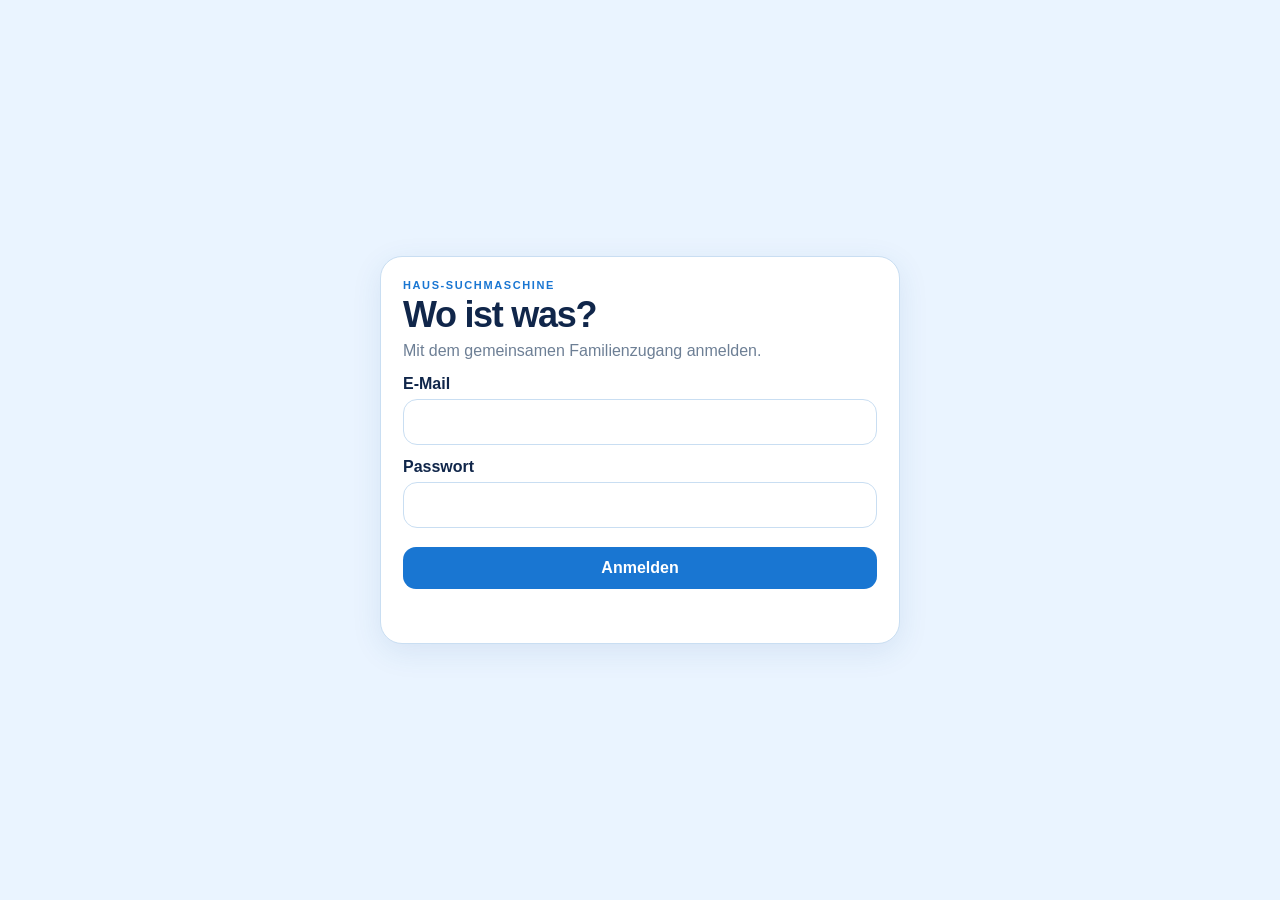
==== index.html @ d67c8b9b "Add files via upload" ====
<!doctype html>
<html lang="de">
<head>
  <meta charset="utf-8">
  <meta name="viewport" content="width=device-width, initial-scale=1, viewport-fit=cover">
  <meta name="theme-color" content="#eaf4ff">
  <meta name="apple-mobile-web-app-capable" content="yes">
  <meta name="apple-mobile-web-app-status-bar-style" content="default">
  <meta name="apple-mobile-web-app-title" content="Wo ist was?">
  <link rel="manifest" href="manifest.webmanifest?v=5">
  <link rel="apple-touch-icon" href="icon-192.png">
  <link rel="stylesheet" href="styles.css?v=11">
<title>Wo ist was?</title>
</head>
<body>
  <section id="loginScreen" class="login-screen hidden">
    <div class="login-card">
      <p class="eyebrow">HAUS-SUCHMASCHINE</p>
      <h1>Wo ist was?</h1>
      <p class="subtitle">Mit dem gemeinsamen Familienzugang anmelden.</p>
      <form id="loginForm">
        <label>E-Mail
          <input id="loginEmail" type="email" autocomplete="username" required>
        </label>
        <label>Passwort
          <input id="loginPassword" type="password" autocomplete="current-password" required>
        </label>
        <button class="primary-btn full-btn" type="submit">Anmelden</button>
        <p id="loginStatus" class="status-text"></p>
      </form>
    </div>
  </section>

  <div id="appShell" class="hidden">
    <header class="topbar">
      <div>
        <p class="eyebrow">HAUS-SUCHMASCHINE</p>
        <h1>Wo ist was?</h1>
        <p class="subtitle">Finde Dinge, bevor du sie noch einmal kaufst. 😄</p>
      </div>
      <button id="settingsBtn" class="icon-btn" aria-label="Einstellungen">⚙️</button>
    </header>
<nav class="main-nav">
  <button class="nav-btn active" data-view="items">🔎 Wo ist was?</button>
  <button class="nav-btn" data-view="wanted">❓ Ich suche …</button>
  <button class="nav-btn" data-view="supplies">📦 Vorräte</button>
  <button class="nav-btn" data-view="shopping">🛒 Einkauf</button>
</nav>   
    <main>
      <section id="itemsView" class="app-view">
      <section class="search-card">
        <label for="searchInput">Was suchst du?</label>
        <div class="search-row">
          <input id="searchInput" type="search" placeholder="z. B. Blumendraht, G9, Batterien …" autocomplete="off">
          <button id="clearSearch" class="small-btn" aria-label="Suche löschen">✕</button>
        </div>
        <div id="quickFilters" class="chips"></div>
      </section>

      <section class="section-head">
        <div>
          <h2 id="listTitle">Alle Dinge</h2>
          <p id="countText"></p>
        </div>
        <button id="addBtn" class="primary-btn">＋ Eintragen</button>
      </section>

      <p id="syncStatus" class="status-text"></p>

      <section id="emptyState" class="empty hidden">
        <div class="empty-icon">🔎</div>
        <h3>Nichts gefunden</h3>
        <p>Versuche einen anderen Suchbegriff oder trage den Gegenstand neu ein.</p>
      </section>
        
<section id="itemsList" class="items"></section>
</section>

<section id="wantedView" class="app-view hidden">
  <section class="section-head">
    <div>
      <h2>Ich suche …</h2>
      <p id="wantedCountText">Keine vermissten Dinge.</p>
    </div>
    <button id="addWantedBtn" class="primary-btn" type="button">
      ＋ Gesucht
    </button>
  </section>

  <p id="wantedStatus" class="status-text"></p>

  <section id="wantedEmpty" class="empty hidden">
    <div class="empty-icon">✨</div>
    <h3>Gerade wird nichts gesucht</h3>
    <p>Wenn etwas verschwunden ist, kann es hier für alle eingetragen werden.</p>
  </section>

  <section id="wantedList" class="wanted-list"></section>
</section>

     <section id="suppliesView" class="app-view hidden">

  <section id="suppliesHome">

    <section class="search-card supply-search-card">
      <label for="supplySearchInput">Was suchst du?</label>

      <div class="search-row">
        <input
          id="supplySearchInput"
          type="search"
          placeholder="z. B. Milch, Mehl, Kokosmilch …"
          autocomplete="off"
        >

        <button
          id="clearSupplySearch"
          class="small-btn"
          aria-label="Suche löschen"
        >
          ✕
        </button>
      </div>
      
      <div id="supplySuggestions" class="supply-suggestions hidden"></div>
    </section>

    <section class="section-head">
      <div>
        <h2>Vorräte</h2>
        <p>Wähle eine Kategorie.</p>
      </div>

      <button id="addSupplyBtn" class="primary-btn">
        ＋ Vorrat
      </button>
    </section>

    <section
      id="supplyCategories"
      class="supply-categories"
    ></section>

  </section>


  <section
    id="suppliesCategoryView"
    class="hidden"
  >

    <section class="section-head supply-category-head">
      <div>
        <button
          id="backToSupplyCategories"
          class="secondary-btn"
          type="button"
        >
          ← Kategorien
        </button>

        <h2 id="supplyCategoryTitle">
          Vorräte
        </h2>

        <p id="supplyCategoryCount"></p>
      </div>

      <button
        id="addSupplyInCategoryBtn"
        class="primary-btn"
        type="button"
      >
        ＋ Vorrat
      </button>
    </section>

    <section
      id="suppliesList"
      class="items"
    ></section>

  </section>

</section>
<section id="shoppingView" class="app-view hidden">
  <section class="section-head">
    <div>
      <h2>Einkaufsliste</h2>
      <p id="shoppingCountText">Noch nichts einzukaufen.</p>
    </div>
  </section>

  <form id="quickShoppingForm" class="search-card shopping-add-form">
    <label for="quickShoppingName">Artikel manuell hinzufügen</label>
    <div class="shopping-add-row">
      <input
        id="quickShoppingName"
        placeholder="z. B. Äpfel"
        autocomplete="off"
        required
      >
      <input
        id="quickShoppingQuantity"
        type="number"
        min="1"
        step="1"
        inputmode="decimal"
        placeholder="Menge"
        aria-label="Einkaufsmenge"
      >
      <input
        id="quickShoppingUnit"
        placeholder="Stück"
        aria-label="Stück"
      >
      <button class="primary-btn" type="submit">＋</button>
    </div>
  </form>

  <p id="shoppingStatus" class="status-text"></p>

  <section id="shoppingEmpty" class="empty hidden">
    <div class="empty-icon">🛒</div>
    <h3>Die Einkaufsliste ist leer</h3>
    <p>Artikel kannst du hier oder direkt bei einem Vorrat hinzufügen.</p>
  </section>

  <section id="shoppingList" class="shopping-list"></section>

  <section id="shoppingDoneSection" class="shopping-done-section hidden">
    <h3>Erledigt</h3>
    <section id="shoppingDoneList" class="shopping-list"></section>
  </section>
</section>
    </main>
  </div>

  <dialog id="itemDialog">
    <form id="itemForm">
      <div class="dialog-head">
        <div>
          <p class="eyebrow">EINTRAG</p>
          <h2 id="dialogTitle">Neuen Gegenstand eintragen</h2>
        </div>
        <button type="button" class="icon-btn" id="closeDialog" aria-label="Schließen">✕</button>
      </div>

      <input type="hidden" id="itemId">

      <label>Name*
        <input id="name" required placeholder="z. B. Blumendraht">
      </label>

      <label>Symbol
        <div class="symbol-row">
          <input id="symbol" maxlength="8" placeholder="💡">
          <button type="button" id="suggestSymbol" class="secondary-btn">Vorschlagen</button>
        </div>
        <div id="symbolChoices" class="symbol-choices"></div>
      </label>

      <label>Foto
        <div id="photoPreviewWrap" class="photo-preview-wrap hidden">
          <img id="photoPreview" class="photo-preview" alt="Foto des Gegenstands">
          <button type="button" id="removePhotoBtn" class="danger-outline-btn">Foto entfernen</button>
        </div>
        <input id="photoInput" type="file" accept="image/*">
        <span class="hint">Auf dem iPhone kannst du fotografieren oder ein Bild aus der Mediathek auswählen.</span>
      </label>

      <label>Raum / Bereich*
        <select id="roomSelect" required>
          <option value="">Bitte auswählen …</option>
          <option>Küche</option>
          <option>Vorratsraum</option>
          <option>Wohnzimmer</option>
          <option>Schuhraum</option>
          <option>Schaukelzimmer</option>
          <option>Bad unten</option>
          <option>Schlafzimmer</option>
          <option>Nähzimmer</option>
          <option>Flur unten</option>
          <option>Garage</option>
          <option>Garten</option>
          <option>Gartenhaus</option>
          <option>Schuppen</option>
          <option>Dachboden</option>
          <option value="__other__">Anderer Bereich …</option>
        </select>
        <input id="roomCustom" class="hidden" placeholder="Eigenen Bereich eingeben">
      </label>

      <label>Genauer Ort
        <input id="location" placeholder="z. B. Bastelschrank, obere Schublade">
      </label>

      <label>Suchbegriffe
        <input id="keywords" placeholder="Draht, Basteln, Mittsommer, Blumenkranz">
        <span class="hint">Mit Kommas trennen.</span>
      </label>

      <label>Notiz
        <textarea id="note" rows="3" placeholder="Optional"></textarea>
      </label>

      <div class="dialog-actions">
        <button type="button" id="deleteBtn" class="danger-btn hidden">Löschen</button>
        <span class="spacer"></span>
        <button type="button" id="cancelBtn" class="secondary-btn">Abbrechen</button>
        <button type="submit" class="primary-btn">Speichern</button>
      </div>
    </form>
  </dialog>

  <dialog id="supplyDialog">
  <form id="supplyForm">
    <div class="dialog-head">
      <div>
        <p class="eyebrow">VORRAT</p>
        <h2 id="supplyDialogTitle">Neuen Vorrat eintragen</h2>
      </div>
      <button type="button" class="icon-btn" id="closeSupplyDialog" aria-label="Schließen">✕</button>
    </div>

    <input type="hidden" id="supplyId">

    <label>Name*
      <input id="supplyName" required placeholder="z. B. Haferflocken">
    </label>

    <fieldset class="supply-category-fieldset">
      <legend>Kategorien*</legend>
      <p class="category-hint">Mehrere Kategorien sind möglich.</p>

      <div id="supplyCategoryChoices" class="supply-category-choices"></div>

      <label class="new-category-option">
        <input id="supplyNewCategoryToggle" type="checkbox">
        Neue Kategorie …
      </label>

      <label id="supplyNewCategoryWrap" class="new-category-wrap hidden">
        Name der neuen Kategorie
        <input
          id="supplyNewCategoryName"
          maxlength="60"
          placeholder="z. B. Tierfutter"
          autocomplete="off"
        >
      </label>
    </fieldset>

    <label>Raum / Bereich
      <input id="supplyRoom" placeholder="z. B. Vorratsraum">
    </label>

    <label>Lagerplatz
      <input id="supplyStorageLocation" placeholder="z. B. Holzkiste Frühstück">
    </label>

    <div class="supply-form-grid">
      <label>Bestand
        <input id="supplyQuantity" type="number" min="0" step="1" inputmode="numeric" placeholder="0">
      </label>

      <label>Einheit
        <select id="supplyUnit">
          <option value="">–</option>
          <option>Packungen</option>
          <option>Flaschen</option>
          <option>Gläser</option>
          <option>Dosen</option>
          <option>Stück</option>
          <option>kg</option>
          <option>g</option>
          <option>l</option>
          <option>ml</option>
        </select>
      </label>
    </div>

    <div class="supply-form-grid">
      <label>Mindestbestand
        <input id="supplyMinimumQuantity" type="number" min="0" step="1" inputmode="numeric" placeholder="1">
      </label>

      <label>MHD
        <input id="supplyBestBefore" type="date">
      </label>
    </div>

    <label>Notiz <span class="optional-label">(optional)</span>
      <textarea id="supplyNote" rows="3" placeholder="Optional"></textarea>
    </label>

    <div class="dialog-actions">
      <button type="button" id="deleteSupplyBtn" class="danger-btn hidden">Löschen</button>
      <span class="spacer"></span>
      <button type="button" id="cancelSupplyBtn" class="secondary-btn">Abbrechen</button>
      <button type="submit" class="primary-btn">Speichern</button>
    </div>
  </form>
</dialog>
  

<dialog id="wantedDialog">
  <form id="wantedForm">
    <div class="dialog-head">
      <div>
        <p class="eyebrow">ICH SUCHE …</p>
        <h2>Vermissten Gegenstand eintragen</h2>
      </div>
      <button
        type="button"
        class="icon-btn"
        id="closeWantedDialog"
        aria-label="Schließen"
      >✕</button>
    </div>

    <label>Name*
      <input
        id="wantedName"
        required
        placeholder="z. B. Friedas Fahrradschlüssel"
      >
    </label>

    <label>Zuletzt gesehen
      <input
        id="wantedLastSeen"
        placeholder="z. B. gestern im Flur"
      >
    </label>

    <label>Gesucht von
      <input
        id="wantedBy"
        placeholder="z. B. Frieda"
      >
    </label>

    <label>Notiz
      <textarea
        id="wantedNote"
        rows="3"
        placeholder="z. B. schwarzer Schlüsselanhänger"
      ></textarea>
    </label>

    <div class="dialog-actions">
      <span class="spacer"></span>
      <button
        type="button"
        id="cancelWantedBtn"
        class="secondary-btn"
      >Abbrechen</button>
      <button
        type="submit"
        class="primary-btn"
      >Eintragen</button>
    </div>
  </form>
</dialog>

  <dialog id="settingsDialog">
    <div class="dialog-head">
      <div>
        <p class="eyebrow">DATEN</p>
        <h2>Gemeinsame Datenbank</h2>
      </div>
      <button type="button" class="icon-btn" id="closeSettings" aria-label="Schließen">✕</button>
    </div>
    <p class="settings-copy">
      Alle Einträge werden in der gemeinsamen Familien-Datenbank gespeichert.
    </p>
    <div class="stack">
      <button id="refreshBtn" class="primary-btn">↻ Daten neu laden</button>
      <button id="exportBtn" class="secondary-btn">⬇️ Sicherung exportieren</button>
      <button id="logoutBtn" class="danger-outline-btn">Familienzugang abmelden</button>
    </div>
  </dialog>

  <template id="itemTemplate">
    <article class="item-card">
      <div class="card-photo-wrap hidden"><img class="card-photo" alt=""></div>
      <button class="card-main">
        <div class="item-top">
          <div class="item-title-row">
            <span class="item-symbol"></span>
            <div>
              <h3 class="item-name"></h3>
              <p class="item-location"></p>
            </div>
          </div>
          <span class="chevron">›</span>
        </div>
        <div class="item-meta"></div>
      </button>
    </article>
  </template>

  <script src="app.js?v=11"></script>
</body>
</html>
---- styles.css ----
/* ===== Nur während der Entwicklung ===== */

.topbar .subtitle::after {
  content: "Stand 45";

  display: inline-block;
  margin-left: 8px;
  padding: 2px 7px;

  background: #d7ebff;
  border-radius: 999px;

  color: #1767ad;
  font-size: 0.5em;
  font-weight: 700;
  vertical-align: middle;
}

:root{
  --bg:#eaf4ff;
  --card:#ffffff;
  --text:#10264a;
  --muted:#6d7f95;
  --line:#c9def2;
  --accent:#1976d2;
  --accent-dark:#0f4f91;
  --accent-soft:#dceeff;
  --accent-pale:#f4f9ff;
  --danger:#a63d3d;
  --shadow:0 8px 30px rgba(35,92,145,.10);
}
*{box-sizing:border-box}
html{background:var(--bg)}
body{
  margin:0;
  font-family:-apple-system,BlinkMacSystemFont,"SF Pro Text","Segoe UI",sans-serif;
  background:var(--bg);
  color:var(--text);
  min-height:100vh;
}
button,input,textarea,select{font:inherit}
button{cursor:pointer}
.topbar{
  display:flex;justify-content:space-between;gap:18px;align-items:flex-start;
  padding:calc(22px + env(safe-area-inset-top)) 20px 14px;
  max-width:760px;margin:auto;
}
h1{font-size:36px;line-height:1.05;margin:2px 0 5px;letter-spacing:-1.3px}
h2{font-size:22px;margin:0}
h3{margin:0}
.eyebrow{font-size:11px;letter-spacing:1.6px;font-weight:800;color:var(--accent);margin:0}
.subtitle,.settings-copy{color:var(--muted);margin:6px 0 0;line-height:1.45}
main{max-width:760px;margin:auto;padding:6px 16px calc(36px + env(safe-area-inset-bottom))}
.search-card,.login-card{
  background:var(--card);border:1px solid var(--line);border-radius:22px;
  padding:16px;box-shadow:var(--shadow);
}
.search-card label{font-weight:750;display:block;margin-bottom:8px}
.search-row{display:flex;gap:8px}
input,textarea,select{
  width:100%;border:1px solid var(--line);background:white;color:var(--text);
  border-radius:14px;padding:13px 14px;outline:none;
}
input:focus,textarea:focus,select:focus{border-color:var(--accent);box-shadow:0 0 0 3px var(--accent-soft)}
.search-row input{font-size:17px}
.small-btn,.icon-btn{
  border:1px solid var(--line);background:var(--card);color:var(--text);
  border-radius:13px;min-width:44px;min-height:44px;
}
.chips{display:flex;gap:7px;flex-wrap:wrap;margin-top:12px}
.chip{
  border:0;background:var(--accent-soft);color:var(--accent-dark);border-radius:999px;
  padding:7px 10px;font-size:13px;font-weight:650;
}
.section-head{display:flex;align-items:end;justify-content:space-between;gap:10px;margin:23px 2px 11px}
#countText{margin:4px 0 0;color:var(--muted);font-size:13px}
.primary-btn,.secondary-btn,.danger-btn,.danger-outline-btn{
  border-radius:13px;padding:11px 14px;font-weight:750;border:1px solid transparent;
}
.primary-btn{background:var(--accent);color:white}
.secondary-btn{background:white;border-color:var(--line);color:var(--accent-dark)}
.danger-btn{background:var(--danger);color:white}
.danger-outline-btn{background:white;border-color:#d8aaaa;color:var(--danger)}
.items{display:grid;gap:10px}
.item-card{
  background:var(--card);border:1px solid var(--line);border-radius:18px;overflow:hidden;
  box-shadow:0 3px 14px rgba(35,92,145,.05);
}
.card-main{width:100%;border:0;background:transparent;text-align:left;padding:16px}
.item-top{display:flex;justify-content:space-between;gap:12px;align-items:center}
.item-title-row{display:flex;gap:11px;align-items:flex-start}
.item-symbol{font-size:28px;line-height:1.1;min-width:31px}
.item-name{font-size:18px;margin-bottom:4px;color:var(--accent-dark)}
.item-location{margin:0;color:var(--accent);font-weight:700}
.item-meta{margin-top:10px;color:var(--muted);font-size:13px;line-height:1.45}
.chevron {
  padding: 10px;
  margin: -10px;
  color: #88a4bf;
  font-size: 30px;
  font-weight: 300;
}
.empty{text-align:center;padding:45px 20px;color:var(--muted)}
.empty h3{color:var(--text);margin-top:8px}
.empty-icon{font-size:36px}
.hidden{display:none!important}
dialog{
  width:min(92vw,620px);border:0;border-radius:22px;padding:20px;
  background:var(--card);color:var(--text);box-shadow:0 30px 80px rgba(0,0,0,.25);
}
dialog::backdrop{background:rgba(16,38,74,.28);backdrop-filter:blur(2px)}
.dialog-head{display:flex;justify-content:space-between;gap:12px;align-items:flex-start;margin-bottom:16px}
form label{display:block;font-weight:700;margin:13px 0}
form label input,form label textarea,form label select{margin-top:6px;font-weight:400}
.hint{display:block;font-size:12px;color:var(--muted);margin-top:5px;font-weight:400}
.dialog-actions{display:flex;gap:9px;align-items:center;margin-top:18px;flex-wrap:wrap}
.spacer{flex:1}
.stack{display:grid;gap:10px;margin-top:18px}
.login-screen{min-height:100vh;display:grid;place-items:center;padding:24px}
.login-card{width:min(100%,520px);padding:22px}
.login-card h1{margin-top:5px}
.full-btn{width:100%;margin-top:6px}
.status-text{min-height:18px;color:var(--muted);font-size:13px;margin:7px 2px}
.error-text{color:var(--danger);font-weight:700}
.symbol-row{display:flex;gap:8px;align-items:center}
.symbol-row #symbol{max-width:90px;text-align:center;font-size:24px}
.symbol-choices{display:flex;gap:7px;flex-wrap:wrap;margin-top:8px}
.symbol-choice{
  border:0;background:var(--accent-soft);border-radius:12px;padding:7px 11px;
  font-size:22px;min-width:46px;
}
@media(max-width:420px){
  h1{font-size:32px}
  .dialog-actions .primary-btn,.dialog-actions .secondary-btn{flex:1}
}

#roomCustom{margin-top:8px}
.photo-preview-wrap{display:grid;gap:9px;margin:7px 0 10px}
.photo-preview{width:100%;max-height:300px;object-fit:cover;border-radius:16px;border:1px solid var(--line);background:var(--accent-pale)}
#photoInput{padding:10px;background:var(--accent-pale)}
.card-photo-wrap{width:100%;aspect-ratio:16/8;overflow:hidden;background:var(--accent-pale);border-bottom:1px solid var(--line)}
.card-photo{width:100%;height:100%;object-fit:cover;display:block}
.main-nav {
  display: grid;
  grid-template-columns: repeat(4, 1fr);
  gap: 8px;
  margin: 0 16px 18px;
}

.nav-btn {
  border: 1px solid #d8e2ec;
  background: white;
  border-radius: 14px;
  padding: 12px 8px;
  font: inherit;
  font-weight: 600;
  cursor: pointer;
}

.nav-btn.active {
  background: #eaf4ff;
  border-color: #9fc7ef;
}

.app-view.hidden {
  display: none;
}

@media (max-width: 520px) {
  .main-nav {
    margin-left: 12px;
    margin-right: 12px;
    gap: 6px;
  }

  .nav-btn {
    padding: 10px 5px;
    font-size: 0.9rem;
  }
}
.two-columns {
  display: grid;
  grid-template-columns: 1fr 1fr;
  gap: 12px;
}

@media (max-width: 520px) {
  .two-columns {
    grid-template-columns: 1fr;
  }
}
.mhd-text {
  margin-top: 6px;
  font-size: 0.92rem;
  font-weight: 600;
}

.mhd-normal {
  color: #64748b;
}

.mhd-warning {
  color: #a16207;
}

.mhd-soon {
  color: #c2410c;
}

.mhd-expired {
  color: #b91c1c;
}
/* ===== Vorräte: Kategorie-Kisten ===== */

.supply-search-card {
  margin-bottom: 18px;
}

.supply-categories {
  display: grid;
  grid-template-columns: repeat(2, minmax(0, 1fr));
  gap: 14px;
  margin-top: 12px;
}

.supply-category-box {
  position: relative;
  
  background-color: transparent;
  appearance: none;
  -webkit-appearance: none;
  
  min-height: 125px;
  padding: 18px 14px;

  background-image: url("wood-crate.png");
  background-size: 100% 100%;
  background-position: center;
  background-repeat: no-repeat;

  border: none;
  border-radius: 8px;
  box-shadow: none;

  display: flex;
  flex-direction: column;
  align-items: center;
  justify-content: center;

  text-align: center;
  cursor: pointer;
  overflow: hidden;
}

.supply-category-box:active {
  transform: scale(0.98);
}

.supply-category-icon {
  display: none;
  font-size: 2rem;
  line-height: 1;
  margin-bottom: 9px;
}

.supply-category-name {
  font-family: "Snell Roundhand", "Apple Chancery", "Segoe Script", cursive;
  font-size: 1.55rem;
  font-weight: 600;
  line-height: 1.1;
  color: #4a2f18;
  text-shadow: 0 1px 0 rgba(255, 240, 210, 0.35);
  transform: translateY(10px);
}

.supply-category-info {
  margin-top: 8px;
  font-size: 0.9rem;
  font-weight: 500;
  color: #654c36;
  transform: translateY(8px);
}

@media (min-width: 700px) {
  .supply-categories {
    grid-template-columns: repeat(3, minmax(0, 1fr));
  }
}
.supply-category-icon,
.supply-category-name,
.supply-category-info {
  position: relative;
  z-index: 2;
}
/* ===== Vorräte: Suchvorschläge ===== */

.supply-suggestions {
  margin-top: 6px;
  background: white;
  border: 1px solid #c9d9ea;
  border-radius: 14px;
  overflow: hidden;
  box-shadow: 0 8px 20px rgba(20, 50, 90, 0.12);
}

.supply-suggestion {
  width: 100%;
  display: flex;
  flex-direction: column;
  align-items: flex-start;
  gap: 3px;

  padding: 11px 14px;

  background: white;
  border: none;
  border-bottom: 1px solid #e5edf5;

  text-align: left;
  cursor: pointer;
}

.supply-suggestion:last-child {
  border-bottom: none;
}

.supply-suggestion-name {
  font-size: 1rem;
  font-weight: 700;
  color: #142f57;
}

.supply-suggestion-place {
  font-size: 0.82rem;
  color: #70839a;
}

.supply-suggestion:active {
  background: #eef6ff;
}

.supply-suggestion-empty {
  padding: 12px 14px;
  color: #70839a;
}
.supply-suggestion-place.out-of-stock {
  color: #c62828;
  font-weight: 700;
}
/* ===== Vorräte: Bestandsstatus ===== */

.item-meta.status-empty {
  color: #c62828;
  font-weight: 700;
}

.item-meta.status-low {
  color: #c77800;
  font-weight: 700;
}

.item-meta.status-enough {
  color: #2e7d32;
  font-weight: 700;
}
/* ===== Vorräte: Mengensteuerung ===== */

.supply-quantity-controls {
  display: inline-flex;
  align-items: center;
  gap: 10px;

  margin-top: 10px;
  padding: 5px 8px;

  background: #f4f8fc;
  border: 1px solid #d7e3ef;
  border-radius: 999px;
  touch-action: manipulation;
}

.supply-qty-btn {
  width: 34px;
  height: 34px;

  display: inline-flex;
  align-items: center;
  justify-content: center;

  border: none;
  border-radius: 50%;

  background: #e3eef8;
  color: #244b73;

  font-size: 1.25rem;
  font-weight: 700;
  line-height: 1;

  cursor: pointer;
  touch-action: manipulation;
  user-select: none;
  -webkit-user-select: none;
  -webkit-tap-highlight-color: transparent;
}

.supply-qty-btn:active {
  transform: scale(0.92);
  background: #d5e6f5;
}

.supply-qty-value {
  min-width: 78px;

  text-align: center;
  font-size: 0.95rem;
  font-weight: 700;
  color: #24384f;
}

.item-card .item-name,
.item-card .chevron {
  cursor: pointer;
  user-select: none;
}

/* ===== Vorräte: Kategorie-Kopf ===== */

#suppliesCategoryView .section-head {
  align-items: flex-start;
  margin-bottom: 14px;
}

#suppliesCategoryView .section-head > div {
  width: 100%;
}

#supplyCategoryTitle {
  display: none;
}

#backToSupplyCategories {
  margin: 0;
  padding: 0;
  background: transparent;
  border: none;
  box-shadow: none;
  color: #183d68;
  font-size: 1.35rem;
  font-weight: 750;
  cursor: pointer;
}

#supplyCategoryCount {
  margin: 3px 0 0 28px;
  color: #71849a;
  font-size: 0.88rem;
}

/* ===== Vorräte: Holzbrett-Karten ===== */

#suppliesCategoryView .item-card {
  position: relative;
  padding: 0;
  overflow: hidden;
  background-color: transparent;
  background-image: url("wood-board.png");
  background-position: center;
  background-repeat: no-repeat;
  background-size: 100% 100%;
  border: none;
  border-radius: 18px;
  box-shadow: none;
}

#suppliesCategoryView .card-main {
  padding: 22px 26px;
  background: transparent;
}

#suppliesCategoryView .item-location {
  color: #5f748a;
  font-size: 0.95rem;
  font-weight: 600;
}

/* ===== Vorräte: Status und Mengensteuerung ===== */

.supply-quantity-box {
  display: inline-flex;
  flex-direction: column;
  align-items: center;
  margin: 0;
}

.supply-quantity-box .supply-quantity-controls {
  margin-top: 0;
}

.supply-quantity-center {
  display: flex;
  flex-direction: column;
  align-items: center;
  justify-content: center;
  min-width: 110px;
  line-height: 1.1;
}

.supply-quantity-center .item-meta {
  margin: 0 0 2px;
  font-size: 0.78rem;
  font-weight: 700;
  line-height: 1;
}

.supply-quantity-center .supply-qty-value {
  min-width: 0;
  font-size: 0.95rem;
  font-weight: 700;
}

/* ===== Vorräte: Kartenlayout ===== */

.supply-item-top {
  display: grid;
  grid-template-columns: minmax(0, 1fr) auto auto;
  align-items: center;
  gap: 12px;
}

.supply-item-top .item-title-row {
  min-width: 0;
}

.supply-location {
  margin: 6px 0 0 48px;
  color: #7a8da1;
  font-size: 0.78rem;
  font-weight: 500;
  line-height: 1.25;
}

/* ===== Vorratskarten mobil ===== */

@media (max-width: 600px) {
  #suppliesCategoryView .item-card {
    margin-bottom: 14px;
    border-radius: 22px;
  }

  #suppliesCategoryView .card-main {
    padding: 14px 16px 13px;
  }

  .supply-item-top {
    grid-template-columns: minmax(0, 1fr) auto;
    align-items: center;
    column-gap: 8px;
    row-gap: 8px;
  }

  .supply-item-top .item-title-row {
    grid-column: 1;
    grid-row: 1;
    width: auto;
    min-width: 0;
    padding: 0;
  }

  .supply-item-top .chevron {
    display: block;
    grid-column: 2;
    grid-row: 1;
    position: static;
    margin: 0;
    padding: 6px;
  }

  .supply-item-top .supply-quantity-box {
    grid-column: 1 / 3;
    grid-row: 2;
    justify-self: start;
    margin-left: 42px;
  }

  #suppliesCategoryView .item-title-row {
    display: flex;
    align-items: center;
    gap: 10px;
  }

  #suppliesCategoryView .item-symbol {
    flex: 0 0 auto;
    font-size: 1.9rem;
  }

  #suppliesCategoryView .item-name {
    margin: 0;
    font-size: 1rem;
    line-height: 1.15;
  }

  #suppliesCategoryView .chevron {
    margin-left: 10px;
    font-size: 1.8rem;
    line-height: 1;
  }

  #suppliesCategoryView .supply-quantity-controls {
    width: auto;
    max-width: none;
    margin: 0;
    gap: 4px;
    padding: 3px 5px;
  }

  .supply-qty-btn {
    width: 30px;
    height: 30px;
    font-size: 1.05rem;
  }

  .supply-quantity-center {
    min-width: 94px;
  }

  .supply-quantity-center .item-meta {
    margin-bottom: 1px;
    font-size: 0.68rem;
  }

  .supply-quantity-center .supply-qty-value {
    font-size: 0.82rem;
  }

  #suppliesCategoryView .supply-location {
    margin: 8px 0 0 42px;
    color: #667b92;
    font-size: 0.82rem;
    line-height: 1.2;
  }

  #suppliesCategoryView .mhd-text {
    margin-top: 6px;
    margin-left: 42px;
    font-size: 0.8rem;
    line-height: 1.2;
  }
}

/* ===== Neues Holzbrett-Design: Desktop ===== */

.supply-board-layout {
  display: grid;
  grid-template-columns: minmax(0, 1fr) 28px;
  align-items: center;
  gap: 12px;
}

.supply-board-layout .supply-quantity-controls {
  width: 100%;
  margin: 0;
  padding: 0;

  display: grid;
  grid-template-columns: 42px minmax(0, 1fr) 42px;
  align-items: center;
  gap: 14px;

  background: transparent;
  border: none;
  border-radius: 0;
}

.supply-board-layout .supply-qty-btn {
  width: 42px;
  height: 42px;

  border: none;
  border-radius: 50%;

  background: #24486d;
  color: #c8d0d8;

  font-size: 1.35rem;
  font-weight: 700;
}

.supply-board-layout .supply-quantity-center {
  min-width: 0;

  display: flex;
  flex-direction: column;
  align-items: center;

  text-align: center;
}

.supply-board-layout .item-name {
  margin: 0;

  color: #174a7c;
  font-size: 1.15rem;
  line-height: 1.15;
}

.supply-status-row {
  display: flex;
  justify-content: center;
  align-items: center;
  gap: 6px;

  margin-top: 3px;
}

.supply-board-layout .supply-location {
  margin: 4px 0 0;

  font-size: 0.78rem;
  text-align: center;
}

.supply-board-layout .mhd-text {
  margin: 4px 0 0;

  font-size: 0.75rem;
  text-align: center;
}

.supply-board-layout > .chevron {
  position: static;
  margin: 0;
  padding: 0;

  text-align: center;
}

/* ===== Neues Holzbrett-Design auf dem Handy ===== */

@media (max-width: 600px) {

  #suppliesCategoryView .item-card {
    padding: 0;
    min-height: 0;
    border-radius: 20px;
  }

  #suppliesCategoryView .card-main {
    padding: 10px 14px;
  }

  .supply-board-layout {
    display: grid;
    grid-template-columns: minmax(0, 1fr) 24px;
    align-items: center;
    gap: 8px;
  }

  

  /* Gesamter mittlerer Bereich */
  .supply-board-layout .supply-quantity-controls {
    width: 100%;
    margin: 0;
    padding: 0;

    display: grid;
    grid-template-columns: 38px minmax(0, 1fr) 38px;
    align-items: center;
    gap: 8px;

    background: transparent;
    border: none;
    border-radius: 0;
  }

  /* Dunkle Plus-/Minus-Kreise */
  .supply-board-layout .supply-qty-btn {
    width: 38px;
    height: 38px;

    display: flex;
    align-items: center;
    justify-content: center;

    padding: 0;
    border: none;
    border-radius: 50%;

    background: #24486d;
    color: #d8e0e8;

    font-size: 1.3rem;
    font-weight: 700;
    line-height: 1;

    box-shadow: none;
  }

  .supply-board-layout .supply-qty-btn:active {
    transform: scale(0.92);
    background: #183b61;
  }

  /* Textblock genau zwischen Plus und Minus */
  .supply-board-layout .supply-quantity-center {
    min-width: 0;

    display: flex;
    flex-direction: column;
    align-items: center;
    justify-content: center;

    text-align: center;
    line-height: 1.1;
  }

  /* Produktname */
  .supply-board-layout .item-name {
    margin: 0;

    color: #174a7c;
    font-size: 1rem;
    font-weight: 750;
    line-height: 1.15;

    text-align: center;
    overflow-wrap: anywhere;
  }

  /* Genug • 3 Packungen */
  .supply-status-row {
    display: flex;
    align-items: center;
    justify-content: center;
    flex-wrap: wrap;
    gap: 5px;

    margin-top: 3px;

    font-size: 0.72rem;
    line-height: 1.1;
  }

  .supply-status-row .item-meta {
    margin: 0;
    font-size: inherit;
    line-height: inherit;
  }

  .supply-status-row .supply-qty-value {
    min-width: 0;

    color: #24384f;
    font-size: inherit;
    font-weight: 700;
  }

  .supply-status-separator {
    color: #536b83;
  }

  /* Lagerort unter Status und Menge */
  .supply-board-layout .supply-location {
    margin: 4px 0 0;

    color: #65798d;
    font-size: 0.67rem;
    font-weight: 500;
    line-height: 1.15;

    text-align: center;
  }

  /* MHD unter dem Lagerort */
  .supply-board-layout .mhd-text {
    margin: 3px 0 0;

    font-size: 0.67rem;
    line-height: 1.1;

    text-align: center;
  }

  /* Bearbeitungspfeil rechts */
  .supply-board-layout > .chevron {
    position: static;
    display: block;

    margin: 0;
    padding: 0;

    color: #718ba5;
    font-size: 1.8rem;
    line-height: 1;

    text-align: center;
  }
}


/* ===== Vorratsformular kompakt ===== */

.supply-form-grid {
  display: grid;
  grid-template-columns: minmax(0, 1fr) minmax(0, 1fr);
  gap: 12px;
}

.supply-form-grid > label {
  min-width: 0;
}

.optional-label {
  color: var(--muted);
  font-size: 0.82em;
  font-weight: 500;
}

@media (max-width: 420px) {
  .supply-form-grid {
    gap: 8px;
  }

  .supply-form-grid input,
  .supply-form-grid select {
    padding-left: 10px;
    padding-right: 10px;
  }
}


/* ===== Mehrfachauswahl für Vorratskategorien ===== */

.supply-category-fieldset {
  margin: 13px 0;
  padding: 12px;
  border: 1px solid var(--line);
  border-radius: 14px;
}

.supply-category-fieldset legend {
  padding: 0 5px;
  font-weight: 700;
}

.category-hint {
  margin: 0 0 10px;
  color: var(--muted);
  font-size: 0.82rem;
}

.supply-category-choices {
  display: grid;
  grid-template-columns: repeat(2, minmax(0, 1fr));
  gap: 8px;
}

.supply-category-choices label {
  display: flex;
  align-items: center;
  gap: 8px;
  min-width: 0;
  margin: 0;
  padding: 9px 10px;
  background: var(--accent-pale);
  border: 1px solid var(--line);
  border-radius: 11px;
  font-weight: 600;
}

.supply-category-choices input {
  width: 20px;
  height: 20px;
  flex: 0 0 auto;
  margin: 0;
  padding: 0;
  accent-color: var(--accent);
}

.supply-category-head {
  align-items: flex-start;
}

.supply-category-head > div {
  min-width: 0;
}

.supply-category-head #addSupplyInCategoryBtn {
  flex: 0 0 auto;
  white-space: nowrap;
}

@media (max-width: 420px) {
  .supply-category-choices {
    grid-template-columns: 1fr;
  }

  .supply-category-head {
    align-items: center;
  }

  .supply-category-head #addSupplyInCategoryBtn {
    padding: 10px 12px;
    font-size: 0.9rem;
  }
}

/* ===== Neue Vorratskategorie direkt im Formular ===== */

.new-category-option {
  display: flex;
  align-items: center;
  gap: 8px;
  margin: 10px 0 0;
  padding: 10px;
  border: 1px dashed var(--accent);
  border-radius: 11px;
  background: #f7fbff;
  color: var(--accent-dark);
  font-weight: 700;
}

.new-category-option input {
  width: 20px;
  height: 20px;
  flex: 0 0 auto;
  margin: 0;
  padding: 0;
  accent-color: var(--accent);
}

.new-category-wrap {
  margin: 10px 0 0;
  padding: 10px;
  border-radius: 11px;
  background: var(--accent-pale);
}

.new-category-wrap input {
  margin-top: 6px;
}

/* ===== Einkaufsliste ===== */

.shopping-add-form {
  margin-bottom: 16px;
}

.shopping-add-row {
  display: grid;
  grid-template-columns: minmax(0, 1fr) 92px 100px auto;
  gap: 8px;
  align-items: center;
}

.shopping-add-row input {
  min-width: 0;
}

.shopping-list {
  display: grid;
  gap: 10px;
}

.shopping-card {
  background: var(--card);
  border: 1px solid var(--line);
  border-radius: 17px;
  padding: 12px;
  box-shadow: 0 3px 14px rgba(35,92,145,.05);
}

.shopping-card-main {
  display: grid;
  grid-template-columns: auto minmax(0, 1fr) auto;
  gap: 11px;
  align-items: center;
}

.shopping-check,
.shopping-delete {
  width: 42px;
  height: 42px;
  border-radius: 50%;
  border: 1px solid var(--line);
  background: white;
  color: var(--accent-dark);
  font-weight: 800;
}

.shopping-check {
  font-size: 1.2rem;
}

.shopping-delete {
  color: var(--danger);
}

.shopping-name {
  color: var(--accent-dark);
  font-size: 1.05rem;
}

.shopping-amount,
.shopping-origin {
  margin: 3px 0 0;
  color: var(--muted);
  font-size: .85rem;
}

.shopping-card-done {
  opacity: .72;
}

.shopping-card-done .shopping-name {
  text-decoration: line-through;
}

.shopping-stock-btn,
.supply-shopping-btn {
  border: 1px solid #b8d4ec;
  background: #f2f8fe;
  color: var(--accent-dark);
  border-radius: 12px;
  padding: 9px 11px;
  font-weight: 700;
}

.shopping-stock-btn {
  width: 100%;
  margin-top: 10px;
}

.shopping-done-section {
  margin-top: 24px;
}

.shopping-done-section > h3 {
  margin: 0 0 10px 2px;
  color: var(--muted);
}

.supply-shopping-btn {
  display: block;
  margin: 0 auto 17px;
}

@media (max-width: 560px) {
  .shopping-add-row {
    grid-template-columns: minmax(0, 1fr) 82px auto;
  }

  #quickShoppingUnit {
    grid-column: 1 / -1;
  }
}

/* ===== Ich suche … ===== */

.wanted-list {
  display: grid;
  gap: 12px;
}

.wanted-card {
  background: var(--card);
  border: 1px solid var(--line);
  border-radius: 18px;
  padding: 16px;
  box-shadow: var(--shadow);
}

.wanted-card-head {
  display: flex;
  justify-content: space-between;
  gap: 14px;
  align-items: flex-start;
}

.wanted-icon {
  font-size: 1.8rem;
}

.wanted-name {
  color: var(--accent-dark);
  font-size: 1.12rem;
}

.wanted-person,
.wanted-last-seen,
.wanted-note,
.wanted-since {
  margin: 5px 0 0;
  color: var(--muted);
  line-height: 1.4;
}

.wanted-person {
  color: var(--accent);
  font-weight: 700;
}

.wanted-last-seen {
  font-weight: 650;
}

.wanted-since {
  font-size: .8rem;
}

.wanted-actions {
  display: flex;
  gap: 8px;
  flex-wrap: wrap;
  margin-top: 14px;
}

.wanted-actions .primary-btn,
.wanted-actions .danger-outline-btn {
  flex: 1;
  min-width: 150px;
}

@media (max-width: 520px) {
  .main-nav {
    grid-template-columns: repeat(2, 1fr);
  }

  .wanted-actions {
    display: grid;
    grid-template-columns: 1fr;
  }
}
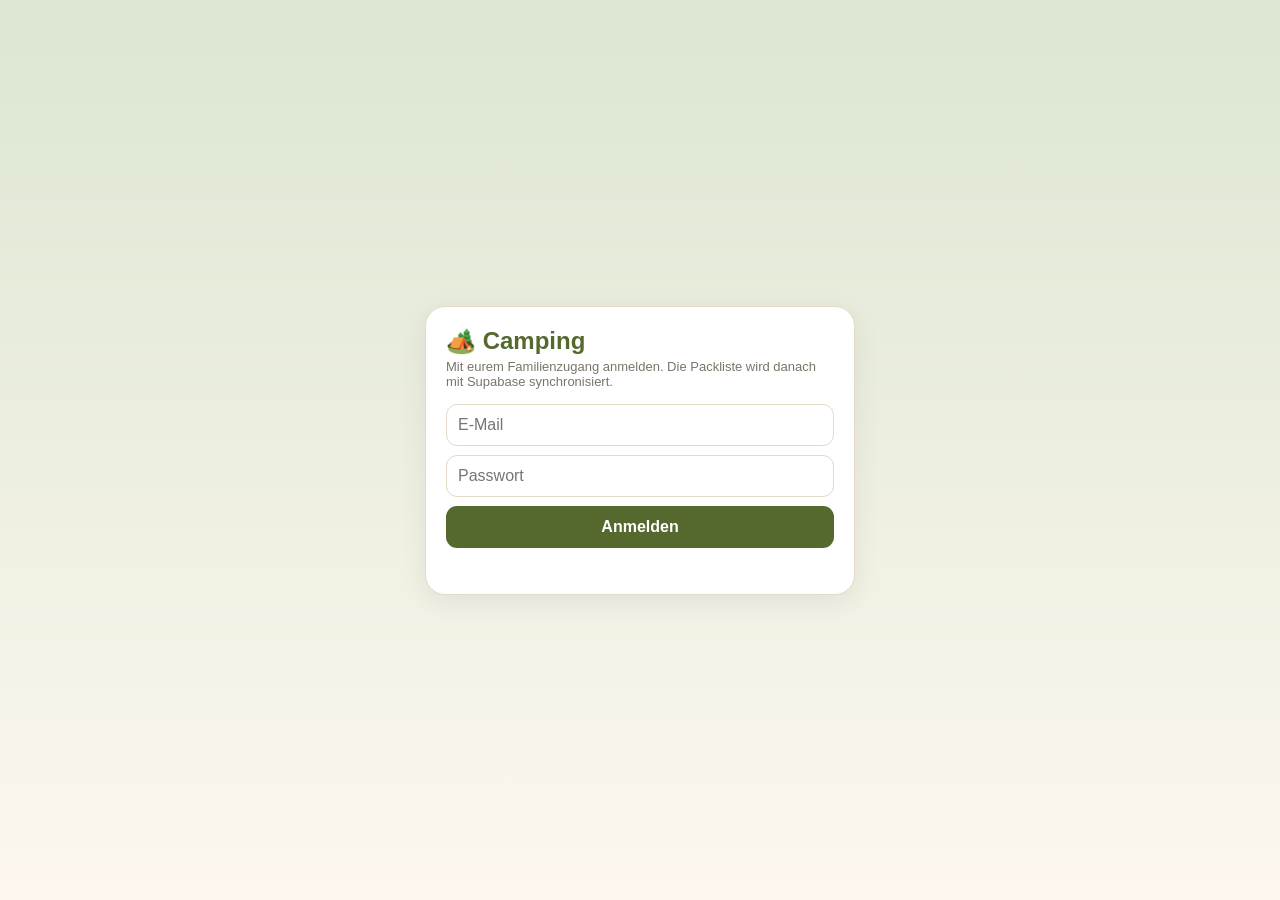
==== commit c1b8a859: "Add files via upload" ====
--- a/index.html
+++ b/index.html
@@ -1,506 +1,1648 @@
 <!doctype html>
 <html lang="de">
 <head>
-  <meta charset="utf-8">
-  <meta name="viewport" content="width=device-width, initial-scale=1, viewport-fit=cover">
-  <meta name="theme-color" content="#eaf4ff">
-  <meta name="apple-mobile-web-app-capable" content="yes">
-  <meta name="apple-mobile-web-app-status-bar-style" content="default">
-  <meta name="apple-mobile-web-app-title" content="Wo ist was?">
-  <link rel="manifest" href="manifest.webmanifest?v=5">
-  <link rel="apple-touch-icon" href="icon-192.png">
-  <link rel="stylesheet" href="styles.css?v=11">
-<title>Wo ist was?</title>
+<meta charset="utf-8">
+<meta name="viewport" content="width=device-width,initial-scale=1,viewport-fit=cover">
+<meta name="theme-color" content="#55692F">
+<title>Familie Bosbach – Camping</title>
+<script src="https://cdn.jsdelivr.net/npm/@supabase/supabase-js@2"></script>
+<style>
+:root{
+  --cream:#FDF7EE;--cream2:#F6EEDF;--paper:#FFFEFB;--green:#55692F;--green2:#7C8F55;
+  --navy:#1A364A;--teal:#3F717C;--brown:#6B4E31;--orange:#C4562A;--red:#B43A32;
+  --line:#E4DAC5;--muted:#7A756A;--shadow:0 8px 28px rgba(26,54,74,.08)
+}
+*{box-sizing:border-box}
+body{margin:0;background:var(--cream);color:var(--navy);font-family:-apple-system,BlinkMacSystemFont,"Segoe UI",Roboto,Arial,sans-serif}
+button,input,select{font:inherit}
+button{cursor:pointer}
+.app{max-width:760px;margin:auto;min-height:100vh;padding-bottom:88px}
+.banner{width:100%;display:block;border-bottom:3px solid var(--green);max-height:190px;object-fit:cover}
+.top{padding:14px 14px 8px;position:sticky;top:0;z-index:10;background:rgba(253,247,238,.96);backdrop-filter:blur(10px)}
+.tripbar{display:flex;gap:8px;align-items:center}
+.tripbar select{flex:1;border:1px solid var(--line);border-radius:12px;padding:12px;background:var(--paper);color:var(--navy);font-weight:800}
+.iconbtn{border:0;border-radius:12px;background:var(--green);color:white;padding:11px 13px;font-weight:800}
+.stats{display:grid;grid-template-columns:repeat(5,1fr);gap:6px;margin-top:9px}
+.stat{background:var(--paper);border:1px solid var(--line);border-radius:12px;padding:8px 3px;text-align:center}
+.stat b{display:block;font-size:17px}.stat span{font-size:8px;text-transform:uppercase;font-weight:800;color:var(--muted)}
+.quickadd{display:grid;grid-template-columns:1fr 120px auto;gap:7px;padding:10px 14px 4px}
+.quickadd input,.quickadd select,.sheet input,.sheet select,.loginCard input{min-width:0;border:1px solid var(--line);background:white;border-radius:11px;padding:11px}
+.quickadd button{border:0;border-radius:11px;background:var(--navy);color:white;padding:0 14px;font-weight:800}
+.filters,.masterToolbar{display:flex;gap:7px;padding:8px 14px;overflow:auto}.categoryTabs{display:grid;grid-template-columns:repeat(9,minmax(0,1fr));gap:4px;padding:7px 8px 9px;position:sticky;top:123px;z-index:9;background:rgba(253,247,238,.97);backdrop-filter:blur(10px)}.categoryTab{min-width:0;min-height:42px;border:1px solid var(--line);background:var(--paper);color:var(--brown);border-radius:10px;padding:4px 2px;font-size:8px;line-height:1.05;font-weight:850;text-align:center;white-space:normal;transition:transform .12s ease,box-shadow .12s ease,background .12s ease;transform-origin:center;position:relative;z-index:1}.categoryTab .tabIcon{display:block;font-size:15px;line-height:1.1;margin-bottom:2px}.categoryTab.active{background:var(--green);border-color:var(--green);color:white;box-shadow:0 3px 10px rgba(26,54,74,.16)}.categoryTab.peek{transform:scale(1.38);z-index:30;box-shadow:0 8px 22px rgba(26,54,74,.28);background:white;border-color:var(--green);color:var(--navy)}.categoryTab.active.peek{background:var(--green);color:white}
+.categoryBulk{display:flex;gap:7px;padding:9px 10px 10px;border-top:1px solid var(--line);background:var(--cream2)}
+.categoryBulk button{flex:1;border:1px solid var(--green);border-radius:10px;padding:9px 6px;background:white;color:var(--green);font-size:10px;font-weight:850}
+.categoryBulk button:last-child{border-color:var(--line);color:var(--brown)}
+.allBulk{display:flex;gap:7px;padding:8px 12px 2px}
+.allBulk button{flex:1;border:1px solid var(--navy);border-radius:10px;padding:10px 7px;background:white;color:var(--navy);font-size:11px;font-weight:900}
+.allBulk button:last-child{border-color:var(--line);color:var(--brown)}
+
+@media(max-width:420px){.categoryTabs{grid-template-columns:repeat(9,minmax(0,1fr));gap:3px;padding-left:5px;padding-right:5px}.categoryTab{font-size:7px;min-height:40px}.categoryTab .tabIcon{font-size:14px}}
+.filter,.masterToolbar button{border:1px solid var(--line);background:var(--paper);border-radius:999px;padding:8px 11px;font-size:11px;font-weight:800;white-space:nowrap;color:var(--brown)}
+.filter.active,.masterToolbar button.active{background:var(--green);color:white;border-color:var(--green)}
+.content{padding:0 12px}
+.category{background:var(--paper);border:1px solid var(--line);border-radius:16px;overflow:hidden;margin:11px 0;box-shadow:var(--shadow)}
+.cathead{width:100%;border:0;background:linear-gradient(135deg,var(--green),#485925);color:white;padding:13px 14px;display:flex;align-items:center;gap:10px;text-align:left}
+.cathead .emoji{font-size:20px}.cathead strong{font-size:16px;flex:1}.cathead small{opacity:.85;font-weight:700}
+.category.closed .catbody{display:none}
+.swipeWrap{position:relative;overflow:hidden;border-top:1px solid #eee4d2}
+.swipeDelete{position:absolute;right:0;top:0;bottom:0;width:92px;border:0;background:var(--red);color:white;font-weight:900;font-size:11px;display:flex;align-items:center;justify-content:center}.swipeEdit{position:absolute;left:0;top:0;bottom:0;width:92px;border:0;background:var(--teal);color:white;font-weight:900;font-size:11px;display:flex;align-items:center;justify-content:center}.row.swipedRight{transform:translateX(92px)}
+.row{padding:10px;position:relative;transition:transform .18s ease;touch-action:pan-y;background:var(--paper);z-index:1}
+.row:nth-child(even){background:var(--cream2)}.row.swiped{transform:translateX(-92px)}
+.row.dragging{transform:scale(1.045);box-shadow:0 14px 34px rgba(26,54,74,.32);border:2px solid var(--green);border-radius:14px;z-index:30;opacity:.98;background:#fffdf7}
+.swipeWrap.dragTarget{outline:3px dashed var(--green);outline-offset:-3px;background:#eef3e4}
+.dragHint{font-size:9px;color:var(--muted);font-weight:800;margin-left:auto;white-space:nowrap} body.dragMode,body.dragMode *{-webkit-user-select:none!important;user-select:none!important;-webkit-touch-callout:none!important}
+.nameLine{display:flex;align-items:center;gap:9px}.name{font-size:14px;font-weight:700;flex:1;line-height:1.2}
+.tripOnly{font-size:9px;padding:3px 6px;border-radius:999px;background:#EEE8FA;color:#65539A;font-weight:800}.noteIcon{border:0;background:transparent;padding:2px 4px;font-size:16px;line-height:1;flex:0 0 auto}.sheet textarea{width:100%;min-height:110px;resize:vertical;border:1px solid var(--line);background:white;border-radius:11px;padding:11px;font:inherit;color:var(--navy)}.fieldLabel{display:block;font-size:10px;font-weight:850;color:var(--muted);margin:8px 0 4px}.danger{background:#8f3f36!important;color:white!important}.archiveBtn{background:#355f4b!important;color:white!important}.archiveCard{margin:10px 12px;padding:14px;border:1px solid var(--line);border-radius:15px;background:white}.archiveCard h3{margin:0 0 4px;color:var(--navy)}.archiveMeta{font-size:11px;color:var(--muted);margin-bottom:10px}.archiveActions{display:flex;gap:7px;flex-wrap:wrap}.archiveActions button{border:1px solid var(--line);background:white;border-radius:10px;padding:8px 10px;font-weight:800;color:var(--navy)}.memoryBox{white-space:pre-wrap;background:var(--cream2);border:1px solid var(--line);border-radius:12px;padding:12px;margin:10px 0;line-height:1.45}.memoryPhoto{width:100%;max-height:320px;object-fit:cover;border-radius:14px;margin:8px 0 10px;border:1px solid var(--line)}.photoPreview{width:100%;max-height:220px;object-fit:cover;border-radius:12px;margin-top:8px;display:none}.historyRow{padding:10px 12px;border-bottom:1px solid var(--line);background:white}.historyTop{display:flex;align-items:center;gap:8px}.historyStatus{font-size:10px;font-weight:900;padding:4px 7px;border-radius:999px}.historyStatus.yes{background:#dfeee5;color:#28533e}.historyStatus.no{background:#eee;color:#666}.historyName{font-weight:850;flex:1}.historyNote{font-size:12px;margin:6px 0 0 0;padding-left:4px;color:var(--brown)}.checkLine{display:flex;align-items:center;gap:8px;margin-top:10px;font-size:12px;font-weight:750;color:var(--navy)}.noteViewText{white-space:pre-wrap;background:var(--cream2);border:1px solid var(--line);border-radius:12px;padding:14px;line-height:1.45;color:var(--navy);font-size:14px;min-height:70px}
+.take{appearance:none;width:24px;height:24px;border:2px solid var(--green);border-radius:7px;background:white;display:grid;place-content:center;flex:0 0 auto}
+.take:checked{background:var(--green)}.take:checked:after{content:"✓";color:white;font-weight:900}
+.actions{display:grid;grid-template-columns:repeat(5,1fr);gap:5px;margin-top:8px}
+.stage{border:1.5px solid var(--line);border-radius:9px;background:white;padding:7px 2px;font-size:9px;font-weight:800;color:var(--muted)}
+.stage.on[data-stage="seen"]{background:#E5EDD4;border-color:var(--green);color:var(--green)}
+.stage.on[data-stage="box"]{background:#DDECF0;border-color:var(--teal);color:var(--teal)}
+.stage.on[data-stage="car"]{background:#DFE6EC;border-color:var(--navy);color:var(--navy)}
+.stage.on[data-stage="need"]{background:#F8E3D7;border-color:var(--orange);color:var(--orange)}
+.row:not(.selected) .actions{opacity:.35;pointer-events:none}
+.bottom{position:fixed;left:0;right:0;bottom:0;z-index:20;background:rgba(255,254,251,.98);border-top:1px solid var(--line);display:flex;justify-content:center;padding-bottom:env(safe-area-inset-bottom)}
+.nav{width:min(760px,100%);display:grid;grid-template-columns:repeat(5,1fr)}
+.nav button{border:0;background:transparent;padding:11px 4px 9px;color:var(--muted);font-weight:800;font-size:10px}
+.nav button.active{color:var(--green)}.nav .nicon{display:block;font-size:19px;margin-bottom:2px}
+.view{display:none}.view.active{display:block}
+.needCard,.personCard{margin:10px 12px;background:white;border:1px solid var(--line);border-radius:14px;padding:12px}
+.needItem,.masterRow{display:flex;align-items:center;gap:8px;padding:9px 4px;border-bottom:1px solid #eee}
+.needItem:last-child,.masterRow:last-child{border-bottom:0}.needItem b,.masterName{flex:1}.masterName{font-weight:700;font-size:14px}
+.badge{font-size:9px;background:#F8E3D7;color:var(--orange);padding:5px 7px;border-radius:999px;font-weight:800}
+.masterRow button{border:1px solid var(--line);border-radius:9px;padding:7px 8px;background:white;font-weight:800;font-size:10px}
+.masterRow button.addBack{background:#E5EDD4;color:var(--green);border-color:var(--green)}
+.empty{padding:34px 20px;text-align:center;color:var(--muted)}
+.modal{position:fixed;inset:0;background:rgba(15,30,40,.42);display:none;align-items:flex-end;z-index:50}
+.modal.open{display:flex}.sheet{width:100%;max-width:760px;margin:0 auto;background:var(--paper);border-radius:20px 20px 0 0;padding:18px}
+.sheet h3{margin:0 0 12px}.sheet input,.sheet select{width:100%;margin-bottom:9px}
+.sheetActions,.addChoice{display:flex;gap:8px}.sheetActions button,.addChoice button{flex:1;border:0;border-radius:11px;padding:11px;font-weight:800}
+.cancel{background:var(--cream2);color:var(--brown)}.save{background:var(--green);color:white}.save:disabled{opacity:.55;cursor:default}
+.addChoice{margin:3px 0 12px}.addChoice button{border:1px solid var(--line);background:white;color:var(--brown)}
+.addChoice button.active{background:var(--green);color:white;border-color:var(--green)}
+.toast{position:fixed;left:50%;bottom:83px;transform:translateX(-50%) translateY(20px);opacity:0;pointer-events:none;z-index:90;background:var(--navy);color:white;border-radius:12px;padding:11px 14px;box-shadow:var(--shadow);font-size:12px;font-weight:800;transition:.2s;display:flex;gap:13px;align-items:center;max-width:92vw}
+.toast.show{opacity:1;pointer-events:auto;transform:translateX(-50%) translateY(0)}.toast button{border:0;background:transparent;color:#F6D88A;font-weight:900;padding:0}
+.login{position:fixed;inset:0;z-index:100;background:linear-gradient(180deg,#DCE6D2,var(--cream));display:flex;align-items:center;justify-content:center;padding:18px}
+.login.hidden{display:none}.loginCard{width:min(430px,100%);background:white;border:1px solid var(--line);border-radius:20px;padding:20px;box-shadow:var(--shadow)}
+.loginCard h1{margin:0 0 4px;color:var(--green);font-size:24px}.loginCard p{margin:0 0 15px;color:var(--muted);font-size:13px}
+.loginCard input{width:100%;margin-bottom:9px}.loginCard button{width:100%;border:0;border-radius:11px;padding:12px;background:var(--green);color:white;font-weight:900}.loginErr{font-size:11px;color:var(--red);min-height:18px;margin-top:8px}
+.tripInfo{padding:7px 14px 0;font-size:12px;color:var(--brown);display:flex;justify-content:space-between;gap:10px;align-items:center}.tripInfo strong{color:var(--navy)}.countdown{font-size:10px;font-weight:900;color:var(--green);text-align:right}.tripForm label{display:block;font-size:10px;font-weight:850;color:var(--muted);margin:8px 0 4px}.tripForm input,.tripForm select{width:100%}.sync{font-size:10px;color:var(--muted);padding:4px 14px 0;text-align:right}
+@media(max-width:520px){.stat b{font-size:14px}.stat span{font-size:7px}.quickadd{grid-template-columns:1fr 102px auto}.actions{gap:4px}.stage{font-size:8px}}
+
+.personToolbar{padding:12px 14px;display:flex;gap:8px;align-items:center;flex-wrap:wrap}
+.personTabs{display:flex;gap:8px;overflow-x:auto;padding:2px 0 4px;scrollbar-width:none}
+.personTabs::-webkit-scrollbar{display:none}
+.personTab{border:2px solid transparent;border-radius:999px;padding:9px 13px;background:white;font-weight:850;white-space:nowrap;color:var(--navy)}
+.personTab.active{color:white;box-shadow:0 4px 12px rgba(26,54,74,.15)}
+.personList{padding:0 12px 20px}
+.personCategory{margin:10px 0;border:1px solid var(--line);border-radius:15px;overflow:hidden;background:white}
+.personCatHead{padding:10px 12px;background:var(--cream2);font-weight:900}
+.personItem{display:grid;grid-template-columns:auto 1fr auto;gap:9px;align-items:center;padding:11px 12px;border-top:1px solid var(--line)}
+.qtyBox{display:flex;align-items:center;gap:5px}
+.qtyBox button{width:28px;height:28px;border:1px solid var(--line);border-radius:8px;background:white;font-weight:900}
+.qty{min-width:28px;text-align:center;font-weight:900}
+.linkBadge{font-size:9px;font-weight:850;border:1px solid currentColor;border-radius:999px;padding:3px 6px;margin-left:5px}
+.colorPalette{display:grid;grid-template-columns:repeat(5,1fr);gap:10px;margin:8px 0 12px}
+.colorChoice{height:38px;border-radius:11px;border:3px solid transparent}
+.colorChoice.active{outline:3px solid var(--navy);outline-offset:2px}
+.personEmpty{padding:24px;text-align:center;color:var(--muted)}
+@media print{
+  body *{visibility:hidden}
+  #printArea,#printArea *{visibility:visible}
+  #printArea{position:absolute;left:0;top:0;width:100%;background:white;color:#111;padding:10mm}
+  #printArea h1{font-size:22pt;margin:0 0 3mm}
+  #printArea h2{font-size:14pt;margin:6mm 0 2mm;border-bottom:2px solid #555;padding-bottom:1mm}
+  .printRow{display:grid;grid-template-columns:9mm 1fr 22mm;align-items:center;min-height:10mm;border-bottom:1px solid #ddd;font-size:13pt}
+  .printCheck{width:6mm;height:6mm;border:1.5px solid #111}
+  .printQty{text-align:right;font-weight:700}
+}
+
+.personControlPanel{margin:10px 12px;padding:12px;border:1px solid var(--line);border-radius:15px;background:white}
+.personControlPanel h3{margin:0 0 8px;font-size:15px}
+.controlItem{display:grid;grid-template-columns:1fr auto;gap:8px;align-items:center;padding:8px 0;border-top:1px solid var(--line)}
+.controlItem:first-of-type{border-top:0}
+.personDot{display:inline-block;width:9px;height:9px;border-radius:50%;margin-right:6px}
+.starBadge{display:inline-block;margin-left:5px;font-size:11px;font-weight:900;color:#9b6d00}
+.ruleHint{font-size:10px;color:var(--muted);margin-top:3px}
+.personMiniActions{display:flex;gap:5px;flex-wrap:wrap;margin-top:6px}
+.personMiniActions button{border:1px solid var(--line);background:white;border-radius:8px;padding:4px 7px;font-size:10px;font-weight:800}
+.personMiniActions button.on{background:var(--cream2)}
+.moduleGrid{display:grid;grid-template-columns:1fr 1fr;gap:8px;margin:10px 0}
+.moduleChoice{display:flex;gap:8px;align-items:center;border:1px solid var(--line);border-radius:11px;padding:9px;background:white;font-size:12px;font-weight:800}
+.ruleFields{display:grid;grid-template-columns:1fr 100px;gap:8px}
+.criticalPrint{margin-top:9mm;padding-top:4mm;border-top:3px solid #444}
+.criticalPrint h2{margin-top:0}
+</style>
 </head>
 <body>
-  <section id="loginScreen" class="login-screen hidden">
-    <div class="login-card">
-      <p class="eyebrow">HAUS-SUCHMASCHINE</p>
-      <h1>Wo ist was?</h1>
-      <p class="subtitle">Mit dem gemeinsamen Familienzugang anmelden.</p>
-      <form id="loginForm">
-        <label>E-Mail
-          <input id="loginEmail" type="email" autocomplete="username" required>
-        </label>
-        <label>Passwort
-          <input id="loginPassword" type="password" autocomplete="current-password" required>
-        </label>
-        <button class="primary-btn full-btn" type="submit">Anmelden</button>
-        <p id="loginStatus" class="status-text"></p>
-      </form>
+<div id="login" class="login">
+  <div class="loginCard">
+    <h1>🏕️ Camping</h1>
+    <p>Mit eurem Familienzugang anmelden. Die Packliste wird danach mit Supabase synchronisiert.</p>
+    <input id="loginEmail" type="email" autocomplete="username" placeholder="E-Mail">
+    <input id="loginPassword" type="password" autocomplete="current-password" placeholder="Passwort">
+    <button id="loginBtn">Anmelden</button>
+    <div id="loginErr" class="loginErr"></div>
+  </div>
+</div>
+
+<div class="app">
+  <img class="banner" src="camping-header.png" alt="Camping im Pinienwald">
+  <section class="view active" id="view-pack">
+    <div class="top">
+      <div class="tripbar">
+        <select id="tripSelect"></select>
+        <button class="iconbtn" id="newTripBtn">＋ Urlaub</button>
+      </div>
+      <div class="tripInfo"><strong id="tripName">Aktueller Urlaub</strong><div style="display:flex;gap:8px;align-items:center"><span class="countdown" id="tripCountdown"></span><button id="editTripBtn" class="iconbtn" style="padding:7px 9px;font-size:11px">✏️</button></div></div>
+      <div class="stats">
+        <div class="stat"><b id="sTake">0</b><span>Mitnehmen</span></div>
+        <div class="stat"><b id="sSeen">0</b><span>Gesichtet</span></div>
+        <div class="stat"><b id="sBox">0</b><span>In Kiste</span></div>
+        <div class="stat"><b id="sCar">0</b><span>Im Auto</span></div>
+        <div class="stat"><b id="sNeed">0</b><span>Suchen</span></div>
+      </div>
+      <div class="sync" id="syncText">Synchronisiert</div>
     </div>
+    <div class="quickadd">
+      <input id="quickName" placeholder="Was fällt dir noch ein?">
+      <select id="quickCat"></select>
+      <button id="quickAdd">＋</button>
+    </div>
+    <div class="filters">
+      <button class="filter active" data-filter="all">Alle</button>
+      <button class="filter" data-filter="selected">Mitnehmen</button>
+      <button class="filter" data-filter="open">Noch offen</button>
+      <button class="filter" data-filter="need">Suchen/Kaufen</button>
+    </div>
+    <div id="personControlPanels"></div><div class="categoryTabs" id="categoryTabs"></div><main class="content" id="list"></main>
   </section>
 
-  <div id="appShell" class="hidden">
-    <header class="topbar">
-      <div>
-        <p class="eyebrow">HAUS-SUCHMASCHINE</p>
-        <h1>Wo ist was?</h1>
-        <p class="subtitle">Finde Dinge, bevor du sie noch einmal kaufst. 😄</p>
-      </div>
-      <button id="settingsBtn" class="icon-btn" aria-label="Einstellungen">⚙️</button>
-    </header>
-<nav class="main-nav">
-  <button class="nav-btn active" data-view="items">🔎 Wo ist was?</button>
-  <button class="nav-btn" data-view="wanted">❓ Ich suche …</button>
-  <button class="nav-btn" data-view="supplies">📦 Vorräte</button>
-  <button class="nav-btn" data-view="shopping">🛒 Einkauf</button>
-</nav>   
-    <main>
-      <section id="itemsView" class="app-view">
-      <section class="search-card">
-        <label for="searchInput">Was suchst du?</label>
-        <div class="search-row">
-          <input id="searchInput" type="search" placeholder="z. B. Blumendraht, G9, Batterien …" autocomplete="off">
-          <button id="clearSearch" class="small-btn" aria-label="Suche löschen">✕</button>
-        </div>
-        <div id="quickFilters" class="chips"></div>
-      </section>
-
-      <section class="section-head">
-        <div>
-          <h2 id="listTitle">Alle Dinge</h2>
-          <p id="countText"></p>
-        </div>
-        <button id="addBtn" class="primary-btn">＋ Eintragen</button>
-      </section>
-
-      <p id="syncStatus" class="status-text"></p>
-
-      <section id="emptyState" class="empty hidden">
-        <div class="empty-icon">🔎</div>
-        <h3>Nichts gefunden</h3>
-        <p>Versuche einen anderen Suchbegriff oder trage den Gegenstand neu ein.</p>
-      </section>
-        
-<section id="itemsList" class="items"></section>
-</section>
-
-<section id="wantedView" class="app-view hidden">
-  <section class="section-head">
-    <div>
-      <h2>Ich suche …</h2>
-      <p id="wantedCountText">Keine vermissten Dinge.</p>
+  <section class="view" id="view-need">
+    <div class="top"><h2 style="margin:5px 0">🔎 Suchen & Kaufen</h2></div>
+    <div id="needList"></div>
+  </section>
+
+  <section class="view" id="view-master">
+    <div class="top"><h2 style="margin:5px 0">📚 Masterliste</h2><div style="font-size:12px;color:var(--muted)">Zentrale Campingliste in Supabase.</div></div>
+    <div class="masterToolbar">
+      <button class="active" data-mf="all">Alle</button>
+      <button data-mf="in">Dabei</button>
+      <button data-mf="out">Nicht dabei</button>
     </div>
-    <button id="addWantedBtn" class="primary-btn" type="button">
-      ＋ Gesucht
-    </button>
+    <main class="content" id="masterList"></main>
   </section>
 
-  <p id="wantedStatus" class="status-text"></p>
-
-  <section id="wantedEmpty" class="empty hidden">
-    <div class="empty-icon">✨</div>
-    <h3>Gerade wird nichts gesucht</h3>
-    <p>Wenn etwas verschwunden ist, kann es hier für alle eingetragen werden.</p>
+  <section class="view" id="view-person">
+    <div class="top"><h2 style="margin:5px 0">👤 Persönliche Listen</h2><div style="font-size:12px;color:var(--muted)">Eigene Packliste pro Person – mit Menge und Verknüpfung zur Familienliste.</div></div>
+    <div class="personToolbar">
+      <div class="personTabs" id="personTabs"></div>
+      <button class="iconbtn" id="addPersonBtn">＋ Person</button><button class="iconbtn" id="editPersonBtn">✏️ Person</button>
+      <button class="iconbtn" id="modulesBtn">🧩 Grundausstattung</button><button class="iconbtn" id="addPersonItemBtn">＋ Artikel</button><button class="iconbtn" id="bulkPersonItemBtn">＋ Mehrere</button><button class="iconbtn" id="copyPersonListBtn">⧉ Liste kopieren</button>
+      <button class="iconbtn" id="printPersonBtn">🖨️ Drucken</button>
+    </div>
+    <div class="personList" id="personList"></div>
   </section>
-
-  <section id="wantedList" class="wanted-list"></section>
-</section>
-
-     <section id="suppliesView" class="app-view hidden">
-
-  <section id="suppliesHome">
-
-    <section class="search-card supply-search-card">
-      <label for="supplySearchInput">Was suchst du?</label>
-
-      <div class="search-row">
-        <input
-          id="supplySearchInput"
-          type="search"
-          placeholder="z. B. Milch, Mehl, Kokosmilch …"
-          autocomplete="off"
-        >
-
-        <button
-          id="clearSupplySearch"
-          class="small-btn"
-          aria-label="Suche löschen"
-        >
-          ✕
-        </button>
-      </div>
-      
-      <div id="supplySuggestions" class="supply-suggestions hidden"></div>
-    </section>
-
-    <section class="section-head">
-      <div>
-        <h2>Vorräte</h2>
-        <p>Wähle eine Kategorie.</p>
-      </div>
-
-      <button id="addSupplyBtn" class="primary-btn">
-        ＋ Vorrat
-      </button>
-    </section>
-
-    <section
-      id="supplyCategories"
-      class="supply-categories"
-    ></section>
-
+  <section class="view" id="view-archive">
+    <div class="top"><h2 style="margin:5px 0">🗂️ Urlaubsarchiv</h2><div style="font-size:12px;color:var(--muted)">Abgeschlossene Urlaube mit damaliger Packliste und Erinnerungen.</div></div>
+    <main class="content" id="archiveList"></main>
   </section>
 
 
-  <section
-    id="suppliesCategoryView"
-    class="hidden"
-  >
-
-    <section class="section-head supply-category-head">
-      <div>
-        <button
-          id="backToSupplyCategories"
-          class="secondary-btn"
-          type="button"
-        >
-          ← Kategorien
-        </button>
-
-        <h2 id="supplyCategoryTitle">
-          Vorräte
-        </h2>
-
-        <p id="supplyCategoryCount"></p>
-      </div>
-
-      <button
-        id="addSupplyInCategoryBtn"
-        class="primary-btn"
-        type="button"
-      >
-        ＋ Vorrat
-      </button>
-    </section>
-
-    <section
-      id="suppliesList"
-      class="items"
-    ></section>
-
-  </section>
-
-</section>
-<section id="shoppingView" class="app-view hidden">
-  <section class="section-head">
-    <div>
-      <h2>Einkaufsliste</h2>
-      <p id="shoppingCountText">Noch nichts einzukaufen.</p>
+  <nav class="bottom"><div class="nav">
+    <button class="active" data-view="pack"><span class="nicon">🏕️</span>Packliste</button>
+    <button data-view="need"><span class="nicon">🔎</span>Suchen</button>
+    <button data-view="master"><span class="nicon">📚</span>Master</button>
+    <button data-view="person"><span class="nicon">👤</span>Personen</button><button data-view="archive"><span class="nicon">🗂️</span>Archiv</button>
+  </div></nav>
+</div>
+
+<div class="toast" id="undoToast"><span id="undoText">Artikel entfernt</span><button id="undoBtn">Rückgängig</button></div>
+
+<div class="modal" id="editTripModal">
+  <div class="sheet tripForm">
+    <h3>Urlaub bearbeiten</h3>
+    <label for="editTripPlace">Ziel</label>
+    <select id="editTripPlace"></select>
+    <label for="editTripName">Urlaubsname</label>
+    <input id="editTripName" placeholder="z. B. Le Gurp 2028">
+    <label for="editTripStart">Anreise</label>
+    <input id="editTripStart" type="date">
+    <label for="editTripEnd">Abreise</label>
+    <input id="editTripEnd" type="date">
+    <label for="editTripMemory">Urlaubserinnerung</label>
+    <textarea id="editTripMemory" placeholder="Mit wem wart ihr da? Stellplatz, was hat sich bewährt, was nächstes Mal anders?"></textarea>
+    <label for="editTripPhoto">Erinnerungsfoto</label>
+    <input id="editTripPhoto" type="file" accept="image/*">
+    <img id="editTripPhotoPreview" class="photoPreview" alt="Erinnerungsfoto">
+    <label class="checkLine" id="removeTripPhotoLine" style="display:none"><input id="removeTripPhoto" type="checkbox"> Foto entfernen</label>
+    <div class="sheetActions" style="margin-top:14px">
+      <button class="cancel" id="editTripCancel">Abbrechen</button>
+      <button class="save" id="editTripSave">Speichern</button>
     </div>
-  </section>
-
-  <form id="quickShoppingForm" class="search-card shopping-add-form">
-    <label for="quickShoppingName">Artikel manuell hinzufügen</label>
-    <div class="shopping-add-row">
-      <input
-        id="quickShoppingName"
-        placeholder="z. B. Äpfel"
-        autocomplete="off"
-        required
-      >
-      <input
-        id="quickShoppingQuantity"
-        type="number"
-        min="1"
-        step="1"
-        inputmode="decimal"
-        placeholder="Menge"
-        aria-label="Einkaufsmenge"
-      >
-      <input
-        id="quickShoppingUnit"
-        placeholder="Stück"
-        aria-label="Stück"
-      >
-      <button class="primary-btn" type="submit">＋</button>
+    <div class="sheetActions" style="margin-top:8px">
+      <button class="archiveBtn" id="archiveTripBtn">🗂️ Archivieren</button>
+      <button class="danger" id="deleteTripBtn">Urlaub löschen</button>
     </div>
-  </form>
-
-  <p id="shoppingStatus" class="status-text"></p>
-
-  <section id="shoppingEmpty" class="empty hidden">
-    <div class="empty-icon">🛒</div>
-    <h3>Die Einkaufsliste ist leer</h3>
-    <p>Artikel kannst du hier oder direkt bei einem Vorrat hinzufügen.</p>
-  </section>
-
-  <section id="shoppingList" class="shopping-list"></section>
-
-  <section id="shoppingDoneSection" class="shopping-done-section hidden">
-    <h3>Erledigt</h3>
-    <section id="shoppingDoneList" class="shopping-list"></section>
-  </section>
-</section>
-    </main>
   </div>
-
-  <dialog id="itemDialog">
-    <form id="itemForm">
-      <div class="dialog-head">
-        <div>
-          <p class="eyebrow">EINTRAG</p>
-          <h2 id="dialogTitle">Neuen Gegenstand eintragen</h2>
-        </div>
-        <button type="button" class="icon-btn" id="closeDialog" aria-label="Schließen">✕</button>
-      </div>
-
-      <input type="hidden" id="itemId">
-
-      <label>Name*
-        <input id="name" required placeholder="z. B. Blumendraht">
-      </label>
-
-      <label>Symbol
-        <div class="symbol-row">
-          <input id="symbol" maxlength="8" placeholder="💡">
-          <button type="button" id="suggestSymbol" class="secondary-btn">Vorschlagen</button>
-        </div>
-        <div id="symbolChoices" class="symbol-choices"></div>
-      </label>
-
-      <label>Foto
-        <div id="photoPreviewWrap" class="photo-preview-wrap hidden">
-          <img id="photoPreview" class="photo-preview" alt="Foto des Gegenstands">
-          <button type="button" id="removePhotoBtn" class="danger-outline-btn">Foto entfernen</button>
-        </div>
-        <input id="photoInput" type="file" accept="image/*">
-        <span class="hint">Auf dem iPhone kannst du fotografieren oder ein Bild aus der Mediathek auswählen.</span>
-      </label>
-
-      <label>Raum / Bereich*
-        <select id="roomSelect" required>
-          <option value="">Bitte auswählen …</option>
-          <option>Küche</option>
-          <option>Vorratsraum</option>
-          <option>Wohnzimmer</option>
-          <option>Schuhraum</option>
-          <option>Schaukelzimmer</option>
-          <option>Bad unten</option>
-          <option>Schlafzimmer</option>
-          <option>Nähzimmer</option>
-          <option>Flur unten</option>
-          <option>Garage</option>
-          <option>Garten</option>
-          <option>Gartenhaus</option>
-          <option>Schuppen</option>
-          <option>Dachboden</option>
-          <option value="__other__">Anderer Bereich …</option>
-        </select>
-        <input id="roomCustom" class="hidden" placeholder="Eigenen Bereich eingeben">
-      </label>
-
-      <label>Genauer Ort
-        <input id="location" placeholder="z. B. Bastelschrank, obere Schublade">
-      </label>
-
-      <label>Suchbegriffe
-        <input id="keywords" placeholder="Draht, Basteln, Mittsommer, Blumenkranz">
-        <span class="hint">Mit Kommas trennen.</span>
-      </label>
-
-      <label>Notiz
-        <textarea id="note" rows="3" placeholder="Optional"></textarea>
-      </label>
-
-      <div class="dialog-actions">
-        <button type="button" id="deleteBtn" class="danger-btn hidden">Löschen</button>
-        <span class="spacer"></span>
-        <button type="button" id="cancelBtn" class="secondary-btn">Abbrechen</button>
-        <button type="submit" class="primary-btn">Speichern</button>
-      </div>
-    </form>
-  </dialog>
-
-  <dialog id="supplyDialog">
-  <form id="supplyForm">
-    <div class="dialog-head">
-      <div>
-        <p class="eyebrow">VORRAT</p>
-        <h2 id="supplyDialogTitle">Neuen Vorrat eintragen</h2>
-      </div>
-      <button type="button" class="icon-btn" id="closeSupplyDialog" aria-label="Schließen">✕</button>
+</div>
+
+<div class="modal" id="tripModal">
+  <div class="sheet tripForm">
+    <h3>Neuen Urlaub anlegen</h3>
+    <label for="tripPlace">Wohin geht es?</label>
+    <select id="tripPlace"></select>
+    <label for="tripNewPlace">Oder neues Ziel</label>
+    <input id="tripNewPlace" placeholder="z. B. Bretagne">
+    <label for="tripNameInput">Name des Urlaubs</label>
+    <input id="tripNameInput" placeholder="z. B. Le Gurp 2028">
+    <label for="tripStart">Anreise</label>
+    <input id="tripStart" type="date">
+    <label for="tripEnd">Abreise</label>
+    <input id="tripEnd" type="date">
+    <div class="sheetActions" style="margin-top:14px">
+      <button class="cancel" id="tripCancel">Abbrechen</button>
+      <button class="save" id="tripSave">Urlaub anlegen</button>
     </div>
-
-    <input type="hidden" id="supplyId">
-
-    <label>Name*
-      <input id="supplyName" required placeholder="z. B. Haferflocken">
-    </label>
-
-    <fieldset class="supply-category-fieldset">
-      <legend>Kategorien*</legend>
-      <p class="category-hint">Mehrere Kategorien sind möglich.</p>
-
-      <div id="supplyCategoryChoices" class="supply-category-choices"></div>
-
-      <label class="new-category-option">
-        <input id="supplyNewCategoryToggle" type="checkbox">
-        Neue Kategorie …
-      </label>
-
-      <label id="supplyNewCategoryWrap" class="new-category-wrap hidden">
-        Name der neuen Kategorie
-        <input
-          id="supplyNewCategoryName"
-          maxlength="60"
-          placeholder="z. B. Tierfutter"
-          autocomplete="off"
-        >
-      </label>
-    </fieldset>
-
-    <label>Raum / Bereich
-      <input id="supplyRoom" placeholder="z. B. Vorratsraum">
-    </label>
-
-    <label>Lagerplatz
-      <input id="supplyStorageLocation" placeholder="z. B. Holzkiste Frühstück">
-    </label>
-
-    <div class="supply-form-grid">
-      <label>Bestand
-        <input id="supplyQuantity" type="number" min="0" step="1" inputmode="numeric" placeholder="0">
-      </label>
-
-      <label>Einheit
-        <select id="supplyUnit">
-          <option value="">–</option>
-          <option>Packungen</option>
-          <option>Flaschen</option>
-          <option>Gläser</option>
-          <option>Dosen</option>
-          <option>Stück</option>
-          <option>kg</option>
-          <option>g</option>
-          <option>l</option>
-          <option>ml</option>
-        </select>
-      </label>
+  </div>
+</div>
+
+<div class="modal" id="personModal"><div class="sheet">
+  <h3>Person anlegen</h3>
+  <input id="personName" placeholder="Name">
+  <label class="fieldLabel">Farbe</label>
+  <div class="colorPalette" id="personColors"></div>
+  <div class="sheetActions"><button class="cancel" id="personCancel">Abbrechen</button><button class="save" id="personSave">Anlegen</button></div>
+</div></div>
+
+<div class="modal" id="bulkPersonItemModal"><div class="sheet">
+  <h3>Mehrere Artikel anlegen</h3>
+  <div style="font-size:12px;color:var(--muted);margin-bottom:8px">Eine Zeile = ein Artikel.</div>
+  <input id="bulkPersonCategory" placeholder="Kategorie, z. B. Kleidung">
+  <textarea id="bulkPersonItems" rows="10" placeholder="Unterhosen&#10;Socken&#10;T-Shirts&#10;Kurze Hosen&#10;Pullover"></textarea>
+  <div id="bulkCount" style="font-size:12px;color:var(--muted);margin-top:5px">0 Artikel erkannt</div>
+  <div class="sheetActions"><button class="cancel" id="bulkPersonCancel">Abbrechen</button><button class="save" id="bulkPersonSave">Alle anlegen</button></div>
+</div></div>
+
+<div class="modal" id="copyPersonModal"><div class="sheet">
+  <h3>Persönliche Liste kopieren</h3>
+  <div id="copyPersonInfo" style="margin-bottom:10px"></div>
+  <label class="fieldLabel">Zielperson</label>
+  <select id="copyPersonTarget"></select>
+  <div class="sheetActions"><button class="cancel" id="copyPersonCancel">Abbrechen</button><button class="save" id="copyPersonSave">Liste kopieren</button></div>
+</div></div>
+
+<div class="modal" id="editPersonModal"><div class="sheet">
+<h3>Person bearbeiten</h3><input id="editPersonName" placeholder="Name"><label class="fieldLabel">Farbe</label>
+<div class="colorPalette" id="editPersonColors"></div>
+<button id="deletePersonBtn" style="width:100%;margin-top:12px;padding:12px;border-radius:12px;border:1px solid #d9a3a3;background:#fff4f4;color:#a33;font-weight:900">Person löschen</button>
+<div class="sheetActions"><button class="cancel" id="editPersonCancel">Abbrechen</button><button class="save" id="editPersonSave">Speichern</button></div>
+</div></div>
+<div class="modal" id="modulesModal"><div class="sheet">
+  <h3>Grundausstattung & Module</h3>
+  <div style="font-size:12px;color:var(--muted)">Wähle die Bausteine, die für <b id="modulesPersonName"></b> angelegt werden sollen. Bereits vorhandene Artikel werden nicht doppelt angelegt.</div>
+  <div class="moduleGrid" id="moduleGrid"></div>
+  <div class="sheetActions"><button class="cancel" id="modulesCancel">Abbrechen</button><button class="save" id="modulesSave">Auswahl hinzufügen</button></div>
+</div></div>
+
+<div class="modal" id="personItemModal"><div class="sheet">
+  <h3>Persönlichen Artikel anlegen</h3>
+  <input id="personItemName" placeholder="z. B. AirPods">
+  <input id="personItemCategory" placeholder="Kategorie, z. B. Technik">
+  <label class="fieldLabel">Mengenregel</label>
+  <select id="personItemRule">
+    <option value="fixed">Feste Menge</option>
+    <option value="underwear">Unterhosen: Tage + 1, max. 10</option>
+    <option value="tshirts">T-Shirts: 2 je angefangene 3 Tage, max. 8</option>
+    <option value="shorts">Kurze Hosen: 1 je angefangene 5 Tage, max. 4</option>
+    <option value="socks">Socken: Standard 4</option>
+    <option value="sleep">Schlafsachen: kurz 1, ab 7 Tagen 2</option>
+  </select>
+  <div class="ruleFields">
+    <div><label class="fieldLabel">Grundmenge</label><input id="personItemQty" type="number" min="0" value="1"></div>
+    <div><label class="fieldLabel">Persönlich +/−</label><input id="personItemOffset" type="number" value="0"></div>
+  </div>
+  <label class="checkLine"><input id="personItemStar" type="checkbox"> ⭐ Darf nicht fehlen</label>
+  <label class="fieldLabel">Optional mit Familien-Masterartikel verknüpfen</label>
+  <select id="personItemLink"><option value="">Nicht verknüpfen</option></select>
+  <div class="sheetActions"><button class="cancel" id="personItemCancel">Abbrechen</button><button class="save" id="personItemSave">Anlegen</button></div>
+</div></div>
+
+<div id="printArea" style="display:none"></div>
+
+<div class="modal" id="noteModal">
+  <div class="sheet">
+    <h3 id="noteTitle">Notiz</h3>
+    <div class="noteViewText" id="noteViewText"></div>
+    <div class="sheetActions" style="margin-top:12px">
+      <button class="cancel" id="noteClose">Schließen</button>
+      <button class="save" id="noteEdit">Bearbeiten</button>
     </div>
-
-    <div class="supply-form-grid">
-      <label>Mindestbestand
-        <input id="supplyMinimumQuantity" type="number" min="0" step="1" inputmode="numeric" placeholder="1">
-      </label>
-
-      <label>MHD
-        <input id="supplyBestBefore" type="date">
-      </label>
+  </div>
+</div>
+
+<div class="modal" id="editModal"><div class="sheet"><h3>Artikel bearbeiten</h3><input id="editName" placeholder="Artikel"><select id="editCat"></select><label class="fieldLabel" for="editNote">Notiz für diesen Urlaub</label><textarea id="editNote" placeholder="z. B. Luftmatratze verliert Luft – flicken oder ersetzen"></textarea><label class="checkLine"><input id="notePermanent" type="checkbox"> 📌 Auch dauerhaft beim Artikel merken</label><div id="permanentNoteHint" style="font-size:10px;color:var(--muted);margin-top:6px"></div><div class="sheetActions"><button class="cancel" id="editCancel">Abbrechen</button><button class="save" id="editSave">Speichern</button></div></div></div>
+<div class="modal" id="addModal">
+  <div class="sheet">
+    <h3>Artikel hinzufügen</h3>
+    <input id="addName" placeholder="Artikel">
+    <select id="addCat"></select>
+    <div class="addChoice">
+      <button class="active" data-scope="trip">Nur dieser Urlaub</button>
+      <button data-scope="master">Zur Masterliste</button>
     </div>
-
-    <label>Notiz <span class="optional-label">(optional)</span>
-      <textarea id="supplyNote" rows="3" placeholder="Optional"></textarea>
-    </label>
-
-    <div class="dialog-actions">
-      <button type="button" id="deleteSupplyBtn" class="danger-btn hidden">Löschen</button>
-      <span class="spacer"></span>
-      <button type="button" id="cancelSupplyBtn" class="secondary-btn">Abbrechen</button>
-      <button type="submit" class="primary-btn">Speichern</button>
+    <div class="sheetActions">
+      <button class="cancel" id="addCancel">Abbrechen</button>
+      <button class="save" id="addSave">Hinzufügen</button>
     </div>
-  </form>
-</dialog>
-  
-
-<dialog id="wantedDialog">
-  <form id="wantedForm">
-    <div class="dialog-head">
-      <div>
-        <p class="eyebrow">ICH SUCHE …</p>
-        <h2>Vermissten Gegenstand eintragen</h2>
-      </div>
-      <button
-        type="button"
-        class="icon-btn"
-        id="closeWantedDialog"
-        aria-label="Schließen"
-      >✕</button>
-    </div>
-
-    <label>Name*
-      <input
-        id="wantedName"
-        required
-        placeholder="z. B. Friedas Fahrradschlüssel"
-      >
-    </label>
-
-    <label>Zuletzt gesehen
-      <input
-        id="wantedLastSeen"
-        placeholder="z. B. gestern im Flur"
-      >
-    </label>
-
-    <label>Gesucht von
-      <input
-        id="wantedBy"
-        placeholder="z. B. Frieda"
-      >
-    </label>
-
-    <label>Notiz
-      <textarea
-        id="wantedNote"
-        rows="3"
-        placeholder="z. B. schwarzer Schlüsselanhänger"
-      ></textarea>
-    </label>
-
-    <div class="dialog-actions">
-      <span class="spacer"></span>
-      <button
-        type="button"
-        id="cancelWantedBtn"
-        class="secondary-btn"
-      >Abbrechen</button>
-      <button
-        type="submit"
-        class="primary-btn"
-      >Eintragen</button>
-    </div>
-  </form>
-</dialog>
-
-  <dialog id="settingsDialog">
-    <div class="dialog-head">
-      <div>
-        <p class="eyebrow">DATEN</p>
-        <h2>Gemeinsame Datenbank</h2>
-      </div>
-      <button type="button" class="icon-btn" id="closeSettings" aria-label="Schließen">✕</button>
-    </div>
-    <p class="settings-copy">
-      Alle Einträge werden in der gemeinsamen Familien-Datenbank gespeichert.
-    </p>
-    <div class="stack">
-      <button id="refreshBtn" class="primary-btn">↻ Daten neu laden</button>
-      <button id="exportBtn" class="secondary-btn">⬇️ Sicherung exportieren</button>
-      <button id="logoutBtn" class="danger-outline-btn">Familienzugang abmelden</button>
-    </div>
-  </dialog>
-
-  <template id="itemTemplate">
-    <article class="item-card">
-      <div class="card-photo-wrap hidden"><img class="card-photo" alt=""></div>
-      <button class="card-main">
-        <div class="item-top">
-          <div class="item-title-row">
-            <span class="item-symbol"></span>
-            <div>
-              <h3 class="item-name"></h3>
-              <p class="item-location"></p>
-            </div>
-          </div>
-          <span class="chevron">›</span>
-        </div>
-        <div class="item-meta"></div>
-      </button>
-    </article>
-  </template>
-
-  <script src="app.js?v=11"></script>
-</body>
-</html>+  </div>
+</div>
+
+<script>
+const SUPABASE_URL="https://muujfgwspkoogjxtvcrp.supabase.co";
+const SUPABASE_KEY="sb_publishable_F6Q3yYsgbdiOBmo1u4Ar_Q_9SF6WrHx";
+const sb=supabase.createClient(SUPABASE_URL,SUPABASE_KEY,{auth:{persistSession:true,autoRefreshToken:true,detectSessionInUrl:true}});
+
+let masterItems=[], places=[], trips=[], archivedTrips=[], states=new Map(), currentTrip=null, currentPlace=null, people=[], personItems=[], personStates=new Map(), currentPerson=null;
+let filter="all", masterFilter="all", addScope="trip", lastRemoved=null, channel=null, addingItem=false, editingItem=null, noteViewingItem=null, activeCategory=null, booting=false, chosenPersonColor="#C96F5B", editPersonColor="#C96F5B", editingPersonItem=null;
+const el=id=>document.getElementById(id);
+
+function toast(msg,undo=false){
+  el("undoText").textContent=msg;el("undoBtn").style.display=undo?"block":"none";el("undoToast").classList.add("show");
+  clearTimeout(toast.t);toast.t=setTimeout(()=>el("undoToast").classList.remove("show"),4500);
+}
+function setSync(msg){el("syncText").textContent=msg}
+function iconForCategory(cat){const x=masterItems.find(i=>i.category===cat&&i.icon);return x?.icon||"🏕️"}
+function state(id){return states.get(id)||{selected:false,seen:false,in_box:false,in_car:false,need:false}}
+function currentItems(){
+  return masterItems.filter(i=>i.is_master || states.has(i.id));
+}
+function grouped(items){
+  const map=new Map();
+  for(const i of items){if(!map.has(i.category))map.set(i.category,[]);map.get(i.category).push(i)}
+  return [...map.entries()].map(([name,items])=>({name,icon:iconForCategory(name),items}));
+}
+async function dbUpsert(itemId,patch){
+  if(!currentTrip)return;
+  const old=state(itemId);
+  const row={trip_id:currentTrip.id,item_id:itemId,selected:old.selected,seen:old.seen,in_box:old.in_box,in_car:old.in_car,need:old.need,note:old.note||null,...patch,updated_at:new Date().toISOString()};
+  states.set(itemId,row);render();setSync("Speichert …");
+  const {error}=await sb.from("camping_trip_items").upsert(row,{onConflict:"trip_id,item_id"});
+  if(error){toast("Speichern fehlgeschlagen");console.error(error)}else setSync("Synchronisiert");
+}
+const CACHE_KEY="camping-app-cache-v1";
+
+function saveCache(){
+  try{
+    localStorage.setItem(CACHE_KEY,JSON.stringify({
+      savedAt:Date.now(),
+      masterItems,places,trips,archivedTrips,
+      currentTripId:currentTrip?.id||localStorage.getItem("camping-trip-id")||null,
+      states:[...states.entries()]
+    }));
+  }catch(e){console.warn("Cache konnte nicht gespeichert werden",e)}
+}
+
+function restoreCache(){
+  try{
+    const raw=localStorage.getItem(CACHE_KEY);
+    if(!raw)return false;
+    const c=JSON.parse(raw);
+    if(!Array.isArray(c.masterItems)||!c.masterItems.length)return false;
+
+    masterItems=c.masterItems||[];
+    places=c.places||[];
+    trips=c.trips||[];
+    archivedTrips=c.archivedTrips||[];
+    states=new Map(c.states||[]);
+
+    const wanted=localStorage.getItem("camping-trip-id")||c.currentTripId;
+    currentTrip=trips.find(t=>t.id===wanted)||trips[0]||null;
+    currentPlace=currentTrip?places.find(p=>p.id===currentTrip.place_id)||null:null;
+
+    // Dropdowns aus dem Cache aufbauen.
+    const sel=el("tripSelect"); sel.innerHTML="";
+    for(const t of trips){
+      const o=document.createElement("option");
+      o.value=t.id;o.textContent=t.name||"Urlaub";sel.appendChild(o);
+    }
+    if(currentTrip)sel.value=currentTrip.id;
+
+    for(const id of ["tripPlace","editTripPlace"]){
+      const s=el(id); if(!s)continue; s.innerHTML="";
+      for(const p of places){
+        const o=document.createElement("option");
+        o.value=p.id;o.textContent=p.name;s.appendChild(o);
+      }
+    }
+
+    updateTripInfo();
+    render();
+    renderArchive();
+
+    const age=c.savedAt?Math.max(0,Math.round((Date.now()-c.savedAt)/60000)):null;
+    setSync(age===null?"Gespeicherte Daten":"Gespeicherte Daten · "+(age<1?"gerade eben":`vor ${age} Min.`));
+    return true;
+  }catch(e){
+    console.warn("Cache konnte nicht geladen werden",e);
+    return false;
+  }
+}
+
+async function loadItems(){
+  const {data,error}=await sb.from("camping_items").select("id,name,category,icon,is_master,is_active,household_item_id,category_order,item_order,note").eq("is_active",true).order("category_order",{ascending:true}).order("item_order",{ascending:true});
+  if(error)throw error;masterItems=data||[];saveCache();
+}
+async function loadPlaces(){
+  const {data,error}=await sb.from("camping_places").select("*").order("name");
+  if(error)throw error;
+  places=data||[];
+  el("tripPlace").innerHTML="";
+  el("editTripPlace").innerHTML="";
+  for(const p of places){
+    const t=document.createElement("option");
+    t.value=p.id;t.textContent=p.name;el("tripPlace").appendChild(t);
+    const e=document.createElement("option");
+    e.value=p.id;e.textContent=p.name;el("editTripPlace").appendChild(e);
+  }
+  saveCache();
+}
+async function loadTrips(){
+  const {data,error}=await sb.from("camping_trips").select("*").eq("archived",false).order("created_at",{ascending:true});
+  if(error)throw error;
+  trips=data||[];
+  const sel=el("tripSelect");
+  sel.innerHTML="";
+  for(const t of trips){
+    const o=document.createElement("option");
+    o.value=t.id;
+    o.textContent=t.name||"Urlaub";
+    sel.appendChild(o);
+  }
+  const saved=localStorage.getItem("camping-trip-id");
+  currentTrip=trips.find(t=>t.id===saved)||trips[0]||null;
+  currentPlace=currentTrip?places.find(p=>p.id===currentTrip.place_id)||null:null;
+  if(currentTrip)sel.value=currentTrip.id;
+  saveCache();
+}
+async function loadArchivedTrips(){
+  const {data,error}=await sb.from("camping_trips").select("*").eq("archived",true).order("end_date",{ascending:false}).order("created_at",{ascending:false});
+  if(error)throw error;
+  archivedTrips=data||[];
+  renderArchive();
+  saveCache();
+}
+function updateTripInfo(){
+  if(!currentTrip){
+    el("tripName").textContent="Kein Urlaub ausgewählt";
+    el("tripCountdown").textContent="";
+    return;
+  }
+
+  el("tripName").textContent=currentTrip.name||"Aktueller Urlaub";
+
+  if(!currentTrip.start_date){
+    el("tripCountdown").textContent="";
+    return;
+  }
+
+  const today=new Date();
+  today.setHours(0,0,0,0);
+
+  const start=new Date(currentTrip.start_date+"T00:00:00");
+  const end=currentTrip.end_date ? new Date(currentTrip.end_date+"T00:00:00") : null;
+  const days=Math.ceil((start-today)/86400000);
+
+  if(days>1) el("tripCountdown").textContent=`Noch ${days} Tage bis zur Abfahrt`;
+  else if(days===1) el("tripCountdown").textContent="Morgen geht’s los! 🏕️";
+  else if(days===0) el("tripCountdown").textContent="Heute geht’s los! 🏕️";
+  else if(end && today<=end) el("tripCountdown").textContent="Urlaub läuft 🌲";
+  else el("tripCountdown").textContent="";
+}
+
+async function ensureTrip(place){ return currentTrip; }
+async function loadStates(){
+  states=new Map();
+  if(!currentTrip)return;
+  const {data,error}=await sb.from("camping_trip_items").select("*").eq("trip_id",currentTrip.id);
+  if(error)throw error;(data||[]).forEach(x=>states.set(x.item_id,x));
+  saveCache();
+}
+async function switchTrip(id){
+  currentTrip=trips.find(t=>t.id===id)||null;
+  if(!currentTrip)return;
+  currentPlace=places.find(p=>p.id===currentTrip.place_id)||null;
+  localStorage.setItem("camping-trip-id",id);
+  setSync("Lädt …");
+  await loadStates();
+  await loadPersonStates();
+  updateTripInfo();
+  render();
+  renderPeople();
+  try{subscribeTrip()}catch(e){console.warn("Realtime konnte nicht gestartet werden",e)}
+  setSync("Synchronisiert");
+}
+function subscribeTrip(){
+  if(channel)sb.removeChannel(channel);
+  if(!currentTrip)return;
+  channel=sb.channel("camping-"+currentTrip.id)
+   .on("postgres_changes",{event:"*",schema:"public",table:"camping_trip_items",filter:"trip_id=eq."+currentTrip.id},async()=>{await loadStates();render();setSync("Synchronisiert")})
+   .subscribe();
+}
+function visible(i){
+  const s=state(i.id);
+  if(filter==="selected")return s.selected;
+  if(filter==="open")return s.selected&&!s.in_car;
+  if(filter==="need")return s.need;
+  return true;
+}
+async function persistCategoryOrder(category){
+  const ordered=[...document.querySelectorAll(".swipeWrap")].filter(w=>w.dataset.category===category).map((w,idx)=>({id:w.dataset.itemId,item_order:idx+1}));
+  if(!ordered.length)return;
+  setSync("Reihenfolge speichert …");
+  for(const x of ordered){
+    const {error}=await sb.from("camping_items").update({item_order:x.item_order}).eq("id",x.id);
+    if(error){console.error(error);toast("Reihenfolge konnte nicht gespeichert werden");setSync("Fehler");return}
+    const local=masterItems.find(i=>i.id===x.id);if(local)local.item_order=x.item_order;
+  }
+  setSync("Synchronisiert");
+}
+function enableLongPressDrag(wrap,row,item){
+  let timer=null,dragging=false,startY=0;
+  const start=e=>{
+    if(e.target.closest("button,input"))return;
+    const t=e.touches?.[0];if(!t)return;startY=t.clientY;
+    timer=setTimeout(()=>{dragging=true;row.classList.add("dragging");document.body.classList.add("dragMode");navigator.vibrate?.(25)},480);
+  };
+  const move=e=>{
+    const t=e.touches?.[0];if(!t)return;
+    if(!dragging){if(Math.abs(t.clientY-startY)>10){clearTimeout(timer);timer=null}return}
+    e.preventDefault();
+    const hit=document.elementFromPoint(t.clientX,t.clientY)?.closest(".swipeWrap");
+    if(!hit||hit===wrap||hit.dataset.category!==wrap.dataset.category)return;
+    document.querySelectorAll(".swipeWrap.dragTarget").forEach(x=>x.classList.remove("dragTarget"));hit.classList.add("dragTarget");
+    const rect=hit.getBoundingClientRect(),parent=hit.parentNode;
+    if(t.clientY<rect.top+rect.height/2)parent.insertBefore(wrap,hit);else parent.insertBefore(wrap,hit.nextSibling);
+  };
+  const end=async()=>{
+    clearTimeout(timer);timer=null;document.querySelectorAll(".swipeWrap.dragTarget").forEach(x=>x.classList.remove("dragTarget"));
+    if(dragging){dragging=false;row.classList.remove("dragging");document.body.classList.remove("dragMode");await persistCategoryOrder(item.category);await loadItems();render()}
+  };
+  row.addEventListener("touchstart",start,{passive:true});row.addEventListener("touchmove",move,{passive:false});row.addEventListener("touchend",end);row.addEventListener("touchcancel",end);
+}
+function attachSwipe(row,item){
+  let sx=0,sy=0,dx=0,dy=0,active=false,axis=null;
+
+  row.addEventListener("touchstart",e=>{
+    const t=e.touches[0];
+    sx=t.clientX; sy=t.clientY;
+    dx=0; dy=0; axis=null; active=true;
+  },{passive:true});
+
+  row.addEventListener("touchmove",e=>{
+    if(!active||row.classList.contains("dragging"))return;
+
+    const t=e.touches[0];
+    dx=t.clientX-sx;
+    dy=t.clientY-sy;
+
+    if(!axis){
+      if(Math.abs(dx)<10 && Math.abs(dy)<10)return;
+
+      // Klare vertikale Bewegung = Scrollen.
+      if(Math.abs(dy) > Math.abs(dx)*1.15){
+        axis="vertical";
+        row.style.transform="";
+        return;
+      }
+
+      // Klare horizontale Bewegung = Wischen.
+      if(Math.abs(dx) > Math.abs(dy)*1.35 && Math.abs(dx)>=18){
+        axis="horizontal";
+      }else{
+        return; // noch nicht eindeutig – weiter beobachten
+      }
+    }
+
+    if(axis!=="horizontal")return;
+
+    row.style.transform=`translateX(${Math.max(-92,Math.min(92,dx))}px)`;
+  },{passive:true});
+
+  row.addEventListener("touchend",()=>{
+    if(row.classList.contains("dragging"))return;
+
+    active=false;
+    row.style.transform="";
+    row.classList.remove("swiped","swipedRight");
+
+    if(axis==="horizontal"){
+      if(dx < -72) row.classList.add("swiped");
+      else if(dx > 76) row.classList.add("swipedRight");
+    }
+
+    axis=null;
+  });
+
+  row.addEventListener("touchcancel",()=>{
+    active=false; axis=null; dx=0; dy=0;
+    row.style.transform="";
+  });
+}
+function renderCategoryTabs(items){
+  const tabs=el("categoryTabs");tabs.innerHTML="";
+  const cats=grouped(items);
+  if(!cats.length){activeCategory=null;return}
+  if(!activeCategory || (activeCategory!=="__ALL__" && !cats.some(c=>c.name===activeCategory))) activeCategory=cats[0].name;
+
+  cats.forEach(cat=>{
+    const b=document.createElement("button");
+    b.className="categoryTab"+(cat.name===activeCategory?" active":"");
+    b.dataset.category=cat.name;
+    b.innerHTML=`<span class="tabIcon">${cat.icon}</span><span>${cat.name}</span>`;
+    b.onclick=()=>{activeCategory=cat.name;render()};
+    tabs.appendChild(b);
+  });
+  const all=document.createElement("button");
+  all.className="categoryTab"+(activeCategory==="__ALL__"?" active":"");
+  all.dataset.category="__ALL__";
+  all.innerHTML='<span class="tabIcon">📋</span><span>Alle</span>';
+  all.onclick=()=>{activeCategory="__ALL__";render()};
+  tabs.appendChild(all);
+
+  let touched=null;
+  const mark=(x,y)=>{
+    const hit=document.elementFromPoint(x,y)?.closest(".categoryTab");
+    tabs.querySelectorAll(".categoryTab.peek").forEach(b=>b.classList.remove("peek"));
+    if(hit && tabs.contains(hit)){hit.classList.add("peek");touched=hit}else touched=null;
+  };
+  tabs.ontouchstart=e=>{const t=e.touches[0];mark(t.clientX,t.clientY)};
+  tabs.ontouchmove=e=>{const t=e.touches[0];mark(t.clientX,t.clientY)};
+  tabs.ontouchend=()=>{
+    const chosen=touched;
+    tabs.querySelectorAll(".categoryTab.peek").forEach(b=>b.classList.remove("peek"));
+    touched=null;
+    if(chosen){activeCategory=chosen.dataset.category;render()}
+  };
+  tabs.ontouchcancel=()=>{
+    tabs.querySelectorAll(".categoryTab.peek").forEach(b=>b.classList.remove("peek"));
+    touched=null;
+  };
+}
+
+async function setAllSelected(selected){
+  if(!currentTrip)return;
+  const targets=currentItems();
+  if(!targets.length)return;
+  setSync("Speichert …");
+  const rows=targets.map(item=>{
+    const s=state(item.id);
+    return {
+      trip_id:currentTrip.id,item_id:item.id,
+      selected:selected,
+      seen:selected?s.seen:false,
+      in_box:selected?s.in_box:false,
+      in_car:selected?s.in_car:false,
+      need:s.need,
+      updated_at:new Date().toISOString()
+    };
+  });
+  rows.forEach(r=>states.set(r.item_id,r));
+  render();
+  const {error}=await sb.from("camping_trip_items").upsert(rows,{onConflict:"trip_id,item_id"});
+  if(error){console.error(error);toast("Gesamtauswahl konnte nicht gespeichert werden");setSync("Fehler");await loadStates();render()}
+  else setSync("Synchronisiert");
+}
+
+async function setCategorySelected(category,selected){
+  if(!currentTrip)return;
+  const targets=currentItems().filter(i=>i.category===category);
+  if(!targets.length)return;
+  setSync("Speichert …");
+  const rows=targets.map(item=>{
+    const s=state(item.id);
+    return {
+      trip_id:currentTrip.id,item_id:item.id,
+      selected:selected,
+      seen:selected?s.seen:false,
+      in_box:selected?s.in_box:false,
+      in_car:selected?s.in_car:false,
+      need:s.need,
+      updated_at:new Date().toISOString()
+    };
+  });
+  rows.forEach(r=>states.set(r.item_id,r));
+  render();
+  const {error}=await sb.from("camping_trip_items").upsert(rows,{onConflict:"trip_id,item_id"});
+  if(error){console.error(error);toast("Auswahl konnte nicht gespeichert werden");setSync("Fehler");await loadStates();render()}
+  else setSync("Synchronisiert");
+}
+function openNoteViewer(item){
+  noteViewingItem=item;
+  const tripNote=state(item.id).note||"";
+  const permanent=item.note||"";
+  el("noteTitle").textContent=item.name||"Notiz";
+  let parts=[];
+  if(tripNote)parts.push("🕓 "+(currentTrip?.name||"Dieser Urlaub")+":\n"+tripNote);
+  if(permanent)parts.push("📌 Dauerhafte Artikelnotiz:\n"+permanent);
+  el("noteViewText").textContent=parts.join("\n\n")||"Keine Notiz vorhanden.";
+  el("noteModal").classList.add("open");
+}
+function openItemEditor(item){
+  editingItem=item;
+  el("editName").value=item.name||"";
+  renderCats();
+  el("editCat").value=item.category||"";
+  el("editNote").value=state(item.id).note||"";
+  el("notePermanent").checked=false;
+  el("permanentNoteHint").textContent=item.note ? "Aktuell dauerhaft gespeichert: "+item.note : "Noch keine dauerhafte Artikelnotiz.";
+  el("editModal").classList.add("open");
+}
+function render(){
+  renderPersonControlPanels();
+  const items=currentItems();
+  renderCategoryTabs(items);
+  el("list").innerHTML="";
+
+  if(activeCategory==="__ALL__"){
+    const allBulk=document.createElement("div");
+    allBulk.className="allBulk";
+    allBulk.innerHTML='<button>✓ Wirklich alle auswählen</button><button>Alle abwählen</button>';
+    const allButtons=allBulk.querySelectorAll("button");
+    allButtons[0].onclick=()=>setAllSelected(true);
+    allButtons[1].onclick=()=>setAllSelected(false);
+    el("list").appendChild(allBulk);
+  }
+
+  const allGroups=grouped(items.filter(visible));
+  const groupsToShow=activeCategory==="__ALL__" ? allGroups : allGroups.filter(c=>c.name===activeCategory);
+
+  if(groupsToShow.length){
+    for(const cat of groupsToShow){
+    const sec=document.createElement("section");
+    sec.className="category";
+    sec.innerHTML=`<button class="cathead"><span class="emoji">${cat.icon}</span><strong>${cat.name}</strong><small>${cat.items.length}</small></button><div class="catbody"></div>`;
+    const body=sec.querySelector(".catbody");
+
+    for(const item of cat.items){
+      const s=state(item.id),wrap=document.createElement("div"),del=document.createElement("button"),edit=document.createElement("button"),row=document.createElement("div");
+      wrap.className="swipeWrap";wrap.dataset.itemId=item.id;
+      const ownerItem=personItems.find(pi=>pi.linked_master_item_id===item.id);
+      const owner=ownerItem?people.find(p=>p.id===ownerItem.person_id):null;
+      if(owner){wrap.style.borderLeft=`4px solid ${owner.color}`;wrap.style.borderRadius="8px"}wrap.dataset.category=item.category;
+      del.className="swipeDelete";del.textContent="🗑 Entfernen";
+      edit.className="swipeEdit";edit.textContent="✏️ Bearbeiten";
+      row.className="row"+(s.selected?" selected":"");
+      row.innerHTML=`<div class="nameLine"><input class="take" type="checkbox" ${s.selected?"checked":""}><div class="name">${item.name}</div>${(item.note||s.note)?'<button class="noteIcon" type="button" title="Notiz">✉️</button>':""}${item.is_master?"":'<span class="tripOnly">nur Urlaub</span>'}<span class="dragHint">↕ halten</span></div>
+      <div class="actions"><button class="stage ${s.seen?"on":""}" data-stage="seen">✓ Gesichtet</button><button class="stage ${s.in_box?"on":""}" data-stage="box">📦 Kiste</button><button class="stage ${s.in_car?"on":""}" data-stage="car">🚗 Auto</button><button class="stage ${s.need?"on":""}" data-stage="need">🔎 Suchen</button></div>`;
+
+      row.querySelector(".take").onchange=e=>dbUpsert(item.id,{selected:e.target.checked,...(!e.target.checked?{seen:false,in_box:false,in_car:false}:{})});
+      row.querySelectorAll(".stage").forEach(b=>b.onclick=()=>{
+        const k=b.dataset.stage,ss=state(item.id);
+        const key=k==="box"?"in_box":k==="car"?"in_car":k;
+        dbUpsert(item.id,{[key]:!ss[key],...(key!=="need"&&!ss[key]?{selected:true}:{})});
+      });
+
+      del.onclick=async()=>{
+        lastRemoved={itemId:item.id,old:{...state(item.id)}};
+        await dbUpsert(item.id,{selected:false,seen:false,in_box:false,in_car:false});
+        toast(item.name+" entfernt",true)
+      };
+
+      edit.onclick=()=>{
+        openItemEditor(item);
+        row.classList.remove("swipedRight");
+      };
+      const noteBtn=row.querySelector(".noteIcon");
+      if(noteBtn)noteBtn.onclick=e=>{
+        e.stopPropagation();
+        openNoteViewer(item);
+      };
+
+      wrap.appendChild(edit);wrap.appendChild(del);wrap.appendChild(row);body.appendChild(wrap);
+      attachSwipe(row,item);enableLongPressDrag(wrap,row,item);
+    }
+
+    const bulk=document.createElement("div");
+    bulk.className="categoryBulk";
+    bulk.innerHTML='<button>✓ Alle auswählen</button><button>Alle abwählen</button>';
+    const bulkButtons=bulk.querySelectorAll("button");
+    bulkButtons[0].onclick=()=>setCategorySelected(cat.name,true);
+    bulkButtons[1].onclick=()=>setCategorySelected(cat.name,false);
+    body.appendChild(bulk);
+
+    el("list").appendChild(sec);
+    }
+  }else{
+    el("list").innerHTML='<div class="empty">In dieser Kategorie gibt es mit dem aktuellen Filter keine sichtbaren Artikel.</div>';
+  }
+
+  updateStats();renderNeed();renderMaster();renderCats();
+}
+function updateStats(){
+  const ss=currentItems().map(i=>state(i.id)),cnt=k=>ss.filter(s=>s[k]).length;
+  el("sTake").textContent=cnt("selected");el("sSeen").textContent=cnt("seen");el("sBox").textContent=cnt("in_box");el("sCar").textContent=cnt("in_car");el("sNeed").textContent=cnt("need");
+}
+async function signedMemoryPhoto(path){
+  if(!path)return null;
+  const {data,error}=await sb.storage.from("camping-memory-photos").createSignedUrl(path,3600);
+  if(error){console.warn("Foto konnte nicht geladen werden",error);return null}
+  return data?.signedUrl||null;
+}
+async function uploadMemoryPhoto(tripId,file,oldPath=null){
+  if(!file)return oldPath||null;
+  const ext=(file.name.split(".").pop()||"jpg").toLowerCase();
+  const path=`${tripId}/cover-${Date.now()}.${ext}`;
+  const {error}=await sb.storage.from("camping-memory-photos").upload(path,file,{contentType:file.type||"image/jpeg"});
+  if(error)throw error;
+  if(oldPath)await sb.storage.from("camping-memory-photos").remove([oldPath]);
+  return path;
+}
+
+const PERSON_COLORS=["#C96F5B","#D79A3B","#7E9B55","#4F8B82","#5B83B4","#7767A8","#B76D92","#9A6B4F","#68757D","#A96D55"];
+
+const PERSON_MODULES=[
+  {key:"clothes",label:"👕 Kleidung",items:[
+    ["Unterhosen","Kleidung",1,"underwear"],["T-Shirts","Kleidung",1,"tshirts"],["Kurze Hosen","Kleidung",1,"shorts"],["Socken","Kleidung",4,"socks"],
+    ["Lange Hose dünn","Kleidung",1,"fixed"],["Lange Hose dick","Kleidung",1,"fixed"],["Pullover","Kleidung",2,"fixed"],
+    ["Langarmshirts","Kleidung",2,"fixed"],["Fleecejacke","Kleidung",1,"fixed"],["Schlafsachen","Kleidung",1,"sleep"],["Rock/Kleid","Kleidung",1,"fixed"]
+  ]},
+  {key:"shoes",label:"👟 Schuhe",items:[["Sandalen","Schuhe",1,"fixed"],["Crocs","Schuhe",1,"fixed"],["Halbschuhe","Schuhe",1,"fixed"]]},
+  {key:"swim",label:"🏖️ Baden & Strand",items:[["Badebekleidung","Baden & Strand",2,"fixed"],["UV-Shirt","Baden & Strand",1,"fixed"]]},
+  {key:"hygiene",label:"🪥 Hygiene",items:[["Zahnbürste","Hygiene",1,"fixed"],["Zahnpasta","Hygiene",1,"fixed"],["Duschgel/Shampoo","Hygiene",1,"fixed"],["Haarbürste/Kamm","Hygiene",1,"fixed"]]},
+  {key:"tech",label:"📱 Technik",items:[["Handy","Technik",1,"fixed"],["Handyladekabel","Technik",1,"fixed"],["Kopfhörer","Technik",1,"fixed"],["Tablet","Technik",1,"fixed"],["Tablet-Ladekabel","Technik",1,"fixed"]]},
+  {key:"personal",label:"🎒 Persönliches",items:[["Bauchtasche","Persönliches",1,"fixed"],["Portemonnaie","Persönliches",1,"fixed"]]},
+  {key:"bike",label:"🚲 Fahrrad",items:[["Fahrrad","Fahrrad",1,"fixed"],["Fahrradschloss","Fahrrad",1,"fixed"],["Fahrradhelm","Fahrrad",1,"fixed"]]},
+  {key:"sport",label:"🏃 Sport/Laufen",items:[["Sportkleidung","Sport/Laufen",1,"fixed"],["Sportschuhe","Sport/Laufen",1,"fixed"]]},
+  {key:"reading",label:"📚 Lesen & Freizeit",items:[["Buch","Lesen & Freizeit",1,"fixed"]]},
+  {key:"cosmetics",label:"💄 Kosmetik",items:[["Kosmetik","Kosmetik",1,"fixed"]]},
+  {key:"meds",label:"💊 Medikamente",items:[["Persönliche Medikamente","Medikamente",1,"fixed"]]}
+];
+
+function tripLengthDays(){
+  if(!currentTrip?.start_date||!currentTrip?.end_date)return 1;
+  const a=new Date(currentTrip.start_date+"T00:00:00"),b=new Date(currentTrip.end_date+"T00:00:00");
+  return Math.max(1,Math.round((b-a)/86400000)+1);
+}
+function suggestedQuantity(item){
+  const d=tripLengthDays(),r=item.quantity_rule||"fixed";
+  let q=item.default_quantity??1;
+  if(r==="underwear")q=Math.min(d+1,10);
+  else if(r==="tshirts")q=Math.min(Math.ceil(d/3)*2,8);
+  else if(r==="shorts")q=Math.min(Math.ceil(d/5),4);
+  else if(r==="socks")q=4;
+  else if(r==="sleep")q=d>=7?2:1;
+  return Math.max(0,q+(item.quantity_offset||0));
+}
+function quantityRuleLabel(item){
+  const r=item.quantity_rule||"fixed";
+  if(r==="underwear")return "Tage + 1 · max. 10";
+  if(r==="tshirts")return "2 je 3 Tage · max. 8";
+  if(r==="shorts")return "1 je 5 Tage · max. 4";
+  if(r==="socks")return "Sommerstandard 4";
+  if(r==="sleep")return "ab 7 Tagen: 2";
+  return item.default_quantity>1?`fest ${item.default_quantity}`:"";
+}
+
+async function loadPeople(){
+  const {data,error}=await sb.from("camping_people").select("*").eq("is_active",true).order("sort_order",{ascending:true}).order("created_at",{ascending:true});
+  if(error)throw error;
+  people=data||[];
+  const saved=localStorage.getItem("camping-person-id");
+  currentPerson=people.find(p=>p.id===saved)||people[0]||null;
+}
+async function loadPersonItems(){
+  const {data,error}=await sb.from("camping_person_items").select("*").eq("is_active",true).order("sort_order",{ascending:true}).order("created_at",{ascending:true});
+  if(error)throw error;
+  personItems=data||[];
+}
+async function loadPersonStates(){
+  personStates=new Map();
+  if(!currentTrip)return;
+  const {data,error}=await sb.from("camping_trip_person_items").select("*").eq("trip_id",currentTrip.id);
+  if(error)throw error;
+  for(const x of data||[])personStates.set(x.person_item_id,x);
+}
+function personState(item){
+  const saved=personStates.get(item.id);
+  if(!saved)return {selected:true,quantity:suggestedQuantity(item),packed:false,note:null,needs_purchase:false,final_checked:false,quantity_manual:false};
+  return {...saved,quantity:saved.quantity_manual?saved.quantity:suggestedQuantity(item)};
+}
+async function savePersonState(item,patch){
+  if(!currentTrip)return;
+  const old=personState(item);
+  const row={trip_id:currentTrip.id,person_item_id:item.id,selected:old.selected,quantity:old.quantity,packed:old.packed,note:old.note,
+    needs_purchase:old.needs_purchase||false,final_checked:old.final_checked||false,quantity_manual:old.quantity_manual||false,...patch,updated_at:new Date().toISOString()};
+  const {error}=await sb.from("camping_trip_person_items").upsert(row,{onConflict:"trip_id,person_item_id"});
+  if(error){console.error(error);toast("Änderung konnte nicht gespeichert werden");return}
+  personStates.set(item.id,row);
+  renderPeople();renderPersonControlPanels();renderNeed();
+}
+function renderPeople(){
+  const tabs=el("personTabs"),list=el("personList");
+  if(!tabs||!list)return;
+  tabs.innerHTML="";list.innerHTML="";
+  for(const p of people){
+    const b=document.createElement("button");b.className="personTab"+(currentPerson?.id===p.id?" active":"");
+    b.textContent=p.name;b.style.borderColor=p.color;
+    if(currentPerson?.id===p.id)b.style.background=p.color;
+    b.onclick=()=>{currentPerson=p;localStorage.setItem("camping-person-id",p.id);renderPeople()};
+    tabs.appendChild(b);
+  }
+  if(!currentPerson){list.innerHTML='<div class="personEmpty">Noch keine Person angelegt. Tippe oben auf „＋ Person“.</div>';return}
+  const mine=personItems.filter(i=>i.person_id===currentPerson.id);
+  if(!mine.length){list.innerHTML=`<div class="personEmpty">Für ${currentPerson.name} gibt es noch keine Artikel. Mit „🧩 Grundausstattung“ kannst du mehrere auf einmal anlegen.</div>`;return}
+  const groups=new Map();
+  for(const i of mine){if(!groups.has(i.category))groups.set(i.category,[]);groups.get(i.category).push(i)}
+  for(const [cat,items] of groups){
+    const sec=document.createElement("section");sec.className="personCategory";
+    sec.innerHTML=`<div class="personCatHead" style="border-left:5px solid ${currentPerson.color}">${cat}</div><div></div>`;
+    const body=sec.lastElementChild;
+    for(const item of items){
+      const s=personState(item),linked=masterItems.find(m=>m.id===item.linked_master_item_id);
+      const row=document.createElement("div");row.className="personItem";
+      row.innerHTML=`<input class="pselect" type="checkbox" ${s.selected?"checked":""}>
+      <div><b>${item.name}</b>${item.must_not_forget?'<span class="starBadge">⭐ Darf nicht fehlen</span>':""}${linked?`<span class="linkBadge" style="color:${currentPerson.color}">${currentPerson.name} · Familienliste</span>`:""}
+      <div class="ruleHint">${quantityRuleLabel(item)}${item.quantity_offset?` · persönlich ${item.quantity_offset>0?"+":""}${item.quantity_offset}`:""}</div>
+      <div class="personMiniActions"><button class="needp ${s.needs_purchase?"on":""}">🔎 ${s.needs_purchase?"Suchen/Kaufen":"fehlt?"}</button><button class="pedit">Bearbeiten</button><button class="pdelete">Löschen</button></div></div>
+      <div class="qtyBox"><button class="minus">−</button><span class="qty">${s.quantity}</span><button class="plus">＋</button></div>`;
+      row.querySelector(".pselect").onchange=e=>savePersonState(item,{selected:e.target.checked});
+      row.querySelector(".minus").onclick=()=>savePersonState(item,{quantity:Math.max(0,s.quantity-1),quantity_manual:true});
+      row.querySelector(".plus").onclick=()=>savePersonState(item,{quantity:s.quantity+1,quantity_manual:true});
+      row.querySelector(".needp").onclick=()=>savePersonState(item,{needs_purchase:!s.needs_purchase});
+      row.querySelector(".pedit").onclick=()=>openEditPersonItem(item);
+      row.querySelector(".pdelete").onclick=()=>deletePersonItem(item);
+      body.appendChild(row);
+    }
+    list.appendChild(sec);
+  }
+}
+function renderPersonControlPanels(){
+  const host=el("personControlPanels");if(!host)return;host.innerHTML="";
+  if(!currentTrip)return;
+  const critical=personItems.filter(i=>i.must_not_forget&&personState(i).selected);
+  const needs=personItems.filter(i=>personState(i).needs_purchase);
+  if(critical.length){
+    const box=document.createElement("div");box.className="personControlPanel";
+    box.innerHTML="<h3>⭐ Darf nicht fehlen – Endkontrolle</h3>";
+    for(const item of critical){
+      const p=people.find(x=>x.id===item.person_id),s=personState(item),d=document.createElement("div");d.className="controlItem";
+      d.innerHTML=`<div><span class="personDot" style="background:${p?.color||"#888"}"></span><b>${p?.name||""}</b> · ${item.name}</div><label class="checkLine"><input type="checkbox" ${s.final_checked?"checked":""}> kontrolliert</label>`;
+      d.querySelector("input").onchange=e=>savePersonState(item,{final_checked:e.target.checked});
+      box.appendChild(d);
+    }
+    host.appendChild(box);
+  }
+  if(needs.length){
+    const box=document.createElement("div");box.className="personControlPanel";
+    box.innerHTML="<h3>🔎 Persönlich suchen / kaufen</h3>";
+    for(const item of needs){
+      const p=people.find(x=>x.id===item.person_id),d=document.createElement("div");d.className="controlItem";
+      d.innerHTML=`<div><span class="personDot" style="background:${p?.color||"#888"}"></span><b>${p?.name||""}</b> · ${item.name}</div><button class="stage on">✓ erledigt</button>`;
+      d.querySelector("button").onclick=()=>savePersonState(item,{needs_purchase:false});
+      box.appendChild(d);
+    }
+    host.appendChild(box);
+  }
+}
+function renderPersonColors(){
+  const host=el("personColors");host.innerHTML="";
+  for(const c of PERSON_COLORS){
+    const b=document.createElement("button");b.type="button";b.className="colorChoice"+(c===chosenPersonColor?" active":"");b.style.background=c;
+    b.onclick=()=>{chosenPersonColor=c;renderPersonColors()};
+    host.appendChild(b);
+  }
+}
+function renderEditPersonColors(){
+ const host=el("editPersonColors");host.innerHTML="";
+ for(const c of PERSON_COLORS){const b=document.createElement("button");b.type="button";b.className="colorChoice"+(c===editPersonColor?" active":"");b.style.background=c;b.onclick=()=>{editPersonColor=c;renderEditPersonColors()};host.appendChild(b)}
+}
+function openModulesModal(){
+  if(!currentPerson)return toast("Bitte zuerst eine Person auswählen");
+  el("modulesPersonName").textContent=currentPerson.name;
+  const grid=el("moduleGrid");grid.innerHTML="";
+  for(const m of PERSON_MODULES){
+    const l=document.createElement("label");l.className="moduleChoice";
+    l.innerHTML=`<input type="checkbox" value="${m.key}"> ${m.label}`;
+    grid.appendChild(l);
+  }
+  el("modulesModal").classList.add("open");
+}
+async function addSelectedModules(){
+  if(!currentPerson)return;
+  const keys=[...el("moduleGrid").querySelectorAll("input:checked")].map(x=>x.value);
+  if(!keys.length)return toast("Bitte mindestens einen Baustein auswählen");
+  const existing=new Set(personItems.filter(i=>i.person_id===currentPerson.id).map(i=>`${i.category.toLowerCase()}|${i.name.toLowerCase()}`));
+  const rows=[];let n=personItems.filter(i=>i.person_id===currentPerson.id).length;
+  for(const m of PERSON_MODULES.filter(x=>keys.includes(x.key))){
+    for(const [name,category,default_quantity,quantity_rule] of m.items){
+      const k=`${category.toLowerCase()}|${name.toLowerCase()}`;if(existing.has(k))continue;
+      existing.add(k);rows.push({person_id:currentPerson.id,name,category,default_quantity,quantity_rule,module_key:m.key,sort_order:n++});
+    }
+  }
+  if(!rows.length){el("modulesModal").classList.remove("open");return toast("Diese Artikel sind schon vorhanden")}
+  const {data,error}=await sb.from("camping_person_items").insert(rows).select();
+  if(error){console.error(error);return toast("Grundausstattung konnte nicht angelegt werden")}
+  personItems.push(...(data||[]));el("modulesModal").classList.remove("open");renderPeople();toast(`${rows.length} Artikel hinzugefügt`);
+}
+function fillPersonMasterLinks(){
+  const s=el("personItemLink");s.innerHTML='<option value="">Nicht verknüpfen</option>';
+  for(const i of masterItems.filter(x=>x.is_master)){
+    const o=document.createElement("option");o.value=i.id;o.textContent=`${i.category} · ${i.name}`;s.appendChild(o);
+  }
+}
+function openEditPersonItem(item){
+  editingPersonItem=item;
+  fillPersonMasterLinks();
+  el("personItemModal").querySelector("h3").textContent="Persönlichen Artikel bearbeiten";
+  el("personItemName").value=item.name||"";
+  el("personItemCategory").value=item.category||"";
+  el("personItemQty").value=item.default_quantity??1;
+  el("personItemRule").value=item.quantity_rule||"fixed";
+  el("personItemOffset").value=item.quantity_offset||0;
+  el("personItemStar").checked=!!item.must_not_forget;
+  el("personItemLink").value=item.linked_master_item_id||"";
+  el("personItemSave").textContent="Speichern";
+  el("personItemModal").classList.add("open");
+}
+async function deletePersonItem(item){
+  if(!confirm(`„${item.name}“ wirklich löschen?`))return;
+  const {error}=await sb.from("camping_person_items").delete().eq("id",item.id);
+  if(error){console.error(error);return toast("Artikel konnte nicht gelöscht werden")}
+  personItems=personItems.filter(i=>i.id!==item.id);
+  personStates.delete(item.id);
+  renderPeople();
+  render();
+  toast("Artikel gelöscht");
+}
+function printCurrentPerson(){
+  if(!currentPerson)return;
+  const mine=personItems.filter(i=>i.person_id===currentPerson.id&&personState(i).selected);
+  const groups=new Map();for(const i of mine){if(!groups.has(i.category))groups.set(i.category,[]);groups.get(i.category).push(i)}
+  const area=el("printArea");
+  let html=`<h1 style="border-bottom:4px solid ${currentPerson.color};padding-bottom:3mm">${currentPerson.name} – Packliste</h1><div>${currentTrip?.name||""}${currentTrip?.start_date?" · "+fmtDate(currentTrip.start_date):""}${currentTrip?.end_date?" – "+fmtDate(currentTrip.end_date):""}</div>`;
+  for(const [cat,items] of groups){
+    html+=`<h2 style="border-color:${currentPerson.color}">${cat}</h2>`;
+    for(const i of items)html+=`<div class="printRow"><span class="printCheck"></span><span>${i.name}${i.must_not_forget?" ⭐":""}</span><span class="printQty">${personState(i).quantity}×</span></div>`;
+  }
+  const critical=mine.filter(i=>i.must_not_forget);
+  if(critical.length){
+    html+=`<div class="criticalPrint"><h2>⭐ DARF NICHT FEHLEN – NOCHMAL KONTROLLIEREN</h2>`;
+    for(const i of critical)html+=`<div class="printRow"><span class="printCheck"></span><span>${i.name}</span><span></span></div>`;
+    html+="</div>";
+  }
+  area.innerHTML=html;area.style.display="block";window.print();setTimeout(()=>area.style.display="none",500);
+}
+function fmtDate(d){
+  if(!d)return "";
+  return new Date(d+"T00:00:00").toLocaleDateString("de-DE");
+}
+async function openArchivedTrip(trip){
+  setSync("Archiv wird geladen …");
+  const {data,error}=await sb.from("camping_trip_items").select("*").eq("trip_id",trip.id);
+  if(error){console.error(error);toast("Archiv konnte nicht geladen werden");return}
+  const hist=new Map((data||[]).map(x=>[x.item_id,x]));
+  const card=document.createElement("div");card.className="archiveCard";
+  const place=places.find(p=>p.id===trip.place_id);
+  card.innerHTML=`<h3>${trip.name}</h3><div class="archiveMeta">${place?.name||""}${trip.start_date?" · "+fmtDate(trip.start_date):""}${trip.end_date?" – "+fmtDate(trip.end_date):""}</div>
+    ${trip.photo_path?'<img class="memoryPhoto archivePhoto" alt="Urlaubserinnerung">':""}
+    ${trip.memory_text?`<div class="memoryBox">${trip.memory_text}</div>`:""}
+    <div class="archiveActions"><button class="restore">↩️ Wieder aktivieren</button><button class="close">Schließen</button></div>
+    <h4 style="margin:16px 0 8px">Damals in der Packliste</h4><div class="historyList"></div>`;
+  if(trip.photo_path){
+    signedMemoryPhoto(trip.photo_path).then(url=>{const img=card.querySelector(".archivePhoto");if(img&&url)img.src=url});
+  }
+  const list=card.querySelector(".historyList");
+  for(const group of grouped(masterItems)){
+    const h=document.createElement("div");h.style.cssText="padding:10px 12px 5px;font-weight:900;color:var(--navy);background:var(--cream2)";
+    h.textContent=group.icon+" "+group.name;list.appendChild(h);
+    for(const item of group.items){
+      const s=hist.get(item.id)||{selected:false,note:null};
+      const r=document.createElement("div");r.className="historyRow";
+      r.innerHTML=`<div class="historyTop"><span class="historyStatus ${s.selected?"yes":"no"}">${s.selected?"✓ MIT":"— NICHT MIT"}</span><span class="historyName">${item.name}</span></div>
+        ${s.note?`<div class="historyNote">🕓 Damals: ${s.note}</div>`:""}
+        ${item.note?`<div class="historyNote">📌 Aktuell: ${item.note}</div>`:""}`;
+      list.appendChild(r);
+    }
+  }
+  const host=el("archiveList");host.innerHTML="";host.appendChild(card);
+  card.querySelector(".close").onclick=()=>renderArchive();
+  card.querySelector(".restore").onclick=async()=>{
+    const {error}=await sb.from("camping_trips").update({archived:false}).eq("id",trip.id);
+    if(error){console.error(error);toast("Wiederherstellen fehlgeschlagen");return}
+    await loadArchivedTrips();await loadTrips();renderArchive();toast("Urlaub wieder aktiviert");
+  };
+  setSync("Synchronisiert");
+}
+function renderArchive(){
+  const host=el("archiveList");if(!host)return;host.innerHTML="";
+  if(!archivedTrips.length){host.innerHTML='<div class="personCard">Noch keine archivierten Urlaube.</div>';return}
+  for(const trip of archivedTrips){
+    const place=places.find(p=>p.id===trip.place_id);
+    const c=document.createElement("div");c.className="archiveCard";
+    c.innerHTML=`<h3>${trip.name}</h3><div class="archiveMeta">${place?.name||""}${trip.start_date?" · "+fmtDate(trip.start_date):""}${trip.end_date?" – "+fmtDate(trip.end_date):""}</div>${trip.photo_path?'<img class="memoryPhoto archiveThumb" alt="Urlaubserinnerung">':""}${trip.memory_text?`<div class="memoryBox">${trip.memory_text}</div>`:""}<div class="archiveActions"><button>Urlaub ansehen</button></div>`;
+    if(trip.photo_path)signedMemoryPhoto(trip.photo_path).then(url=>{const img=c.querySelector(".archiveThumb");if(img&&url)img.src=url});
+    c.querySelector("button").onclick=()=>openArchivedTrip(trip);
+    host.appendChild(c);
+  }
+}
+function renderNeed(){
+  const root=el("needList");root.innerHTML="";
+  const items=currentItems().filter(i=>state(i.id).need);
+  const personal=personItems.filter(i=>personState(i).needs_purchase);
+  if(!items.length&&!personal.length){root.innerHTML='<div class="empty">Noch nichts auf der Such-/Kaufliste 🎉</div>';return}
+  const card=document.createElement("div");card.className="needCard";
+  items.forEach(i=>{const d=document.createElement("div");d.className="needItem";d.innerHTML=`<b>${i.name}</b><span class="badge">${i.category}</span><button class="stage on">✓ erledigt</button>`;d.querySelector("button").onclick=()=>dbUpsert(i.id,{need:false});card.appendChild(d)});
+  personal.forEach(i=>{const p=people.find(x=>x.id===i.person_id),d=document.createElement("div");d.className="needItem";d.innerHTML=`<b><span class="personDot" style="background:${p?.color||"#888"}"></span>${p?.name||""}: ${i.name}</b><span class="badge">persönlich</span><button class="stage on">✓ erledigt</button>`;d.querySelector("button").onclick=()=>savePersonState(i,{needs_purchase:false});card.appendChild(d)});
+  root.appendChild(card);
+}
+function renderMaster(){
+  const root=el("masterList");root.innerHTML="";
+  let items=masterItems.filter(i=>i.is_master);
+  if(masterFilter==="in")items=items.filter(i=>state(i.id).selected);
+  if(masterFilter==="out")items=items.filter(i=>!state(i.id).selected);
+  for(const cat of grouped(items)){
+    const sec=document.createElement("section");sec.className="category closed";
+    sec.innerHTML=`<button class="cathead"><span class="emoji">${cat.icon}</span><strong>${cat.name}</strong><small>${cat.items.length}</small></button><div class="catbody"></div>`;
+    sec.querySelector(".cathead").onclick=()=>sec.classList.toggle("closed");
+    const body=sec.querySelector(".catbody");
+    cat.items.forEach(i=>{const on=state(i.id).selected,r=document.createElement("div");r.className="masterRow";r.innerHTML=`<div class="masterName">${i.name}</div><button class="${on?"":"addBack"}">${on?"✓ Dabei":"＋ Mitnehmen"}</button>`;r.querySelector("button").onclick=()=>dbUpsert(i.id,{selected:!on,...(on?{seen:false,in_box:false,in_car:false}:{})});body.appendChild(r)});
+    root.appendChild(sec);
+  }
+}
+function renderCats(){
+  const cats=[...new Set(masterItems.filter(i=>i.is_master).map(i=>i.category))];
+  [el("quickCat"),el("addCat"),el("editCat")].filter(Boolean).forEach(sel=>{const old=sel.value;sel.innerHTML="";cats.forEach(c=>{const o=document.createElement("option");o.value=o.textContent=c;sel.appendChild(o)});if(cats.includes(old))sel.value=old});
+}
+el("undoBtn").onclick=async()=>{if(!lastRemoved)return;const x=lastRemoved;lastRemoved=null;await dbUpsert(x.itemId,x.old);el("undoToast").classList.remove("show")};
+document.querySelectorAll(".filter").forEach(b=>b.onclick=()=>{document.querySelectorAll(".filter").forEach(x=>x.classList.remove("active"));b.classList.add("active");filter=b.dataset.filter;render()});
+document.querySelectorAll(".masterToolbar button").forEach(b=>b.onclick=()=>{document.querySelectorAll(".masterToolbar button").forEach(x=>x.classList.remove("active"));b.classList.add("active");masterFilter=b.dataset.mf;renderMaster()});
+
+el("editPersonBtn").onclick=()=>{
+ if(!currentPerson)return toast("Bitte zuerst eine Person auswählen");
+ el("editPersonName").value=currentPerson.name;editPersonColor=currentPerson.color||PERSON_COLORS[0];renderEditPersonColors();el("editPersonModal").classList.add("open");
+};
+el("editPersonCancel").onclick=()=>el("editPersonModal").classList.remove("open");
+el("editPersonSave").onclick=async()=>{
+ if(!currentPerson)return;const name=el("editPersonName").value.trim();if(!name)return toast("Bitte einen Namen eingeben");
+ const {data,error}=await sb.from("camping_people").update({name,color:editPersonColor}).eq("id",currentPerson.id).select().single();
+ if(error){console.error(error);return toast("Person konnte nicht geändert werden")}
+ const idx=people.findIndex(p=>p.id===currentPerson.id);if(idx>=0)people[idx]=data;currentPerson=data;
+ el("editPersonModal").classList.remove("open");renderPeople();render();toast("Person gespeichert");
+};
+el("deletePersonBtn").onclick=async()=>{
+ if(!currentPerson)return;const doomed=currentPerson;
+ if(!confirm(`${doomed.name} wirklich löschen?\n\nDie persönliche Packliste dieser Person wird ebenfalls gelöscht.`))return;
+ const {error}=await sb.from("camping_people").delete().eq("id",doomed.id);
+ if(error){console.error(error);return toast("Person konnte nicht gelöscht werden")}
+ people=people.filter(p=>p.id!==doomed.id);personItems=personItems.filter(i=>i.person_id!==doomed.id);currentPerson=people[0]||null;
+ if(currentPerson)localStorage.setItem("camping-person-id",currentPerson.id);else localStorage.removeItem("camping-person-id");
+ el("editPersonModal").classList.remove("open");renderPeople();render();toast(`${doomed.name} gelöscht`);
+};
+el("modulesBtn").onclick=openModulesModal;
+el("modulesCancel").onclick=()=>el("modulesModal").classList.remove("open");
+el("modulesSave").onclick=addSelectedModules;
+el("addPersonBtn").onclick=()=>{el("personName").value="";chosenPersonColor=PERSON_COLORS[people.length%PERSON_COLORS.length];renderPersonColors();el("personModal").classList.add("open")};
+el("personCancel").onclick=()=>el("personModal").classList.remove("open");
+el("personSave").onclick=async()=>{
+  const name=el("personName").value.trim();if(!name)return toast("Bitte einen Namen eingeben");
+  const {data,error}=await sb.from("camping_people").insert({name,color:chosenPersonColor,sort_order:people.length}).select().single();
+  if(error){console.error(error);return toast("Person konnte nicht angelegt werden")}
+  people.push(data);currentPerson=data;localStorage.setItem("camping-person-id",data.id);el("personModal").classList.remove("open");renderPeople();toast(name+" angelegt");
+  setTimeout(openModulesModal,150);
+};
+function parseBulkPersonNames(){
+  const raw=(el("bulkPersonItems").value||"")
+    .replace(/\r\n?/g,"\n")
+    .replace(/[\u2028\u2029\u0085]/g,"\n")
+    .replace(/<br\s*\/?>/gi,"\n");
+  return raw.split(/\n+|;+/)
+    .map(x=>x.replace(/^[\s•·▪▫◦‣⁃\-–—*✓✔☐☑]+/,"").trim())
+    .filter(Boolean);
+}
+el("bulkPersonItems").addEventListener("input",()=>{
+  const n=parseBulkPersonNames().length;
+  el("bulkCount").textContent=`${n} Artikel erkannt`;
+});
+el("bulkPersonItemBtn").onclick=()=>{
+  if(!currentPerson)return toast("Bitte zuerst eine Person anlegen");
+  el("bulkPersonCategory").value="";
+  el("bulkPersonItems").value="";
+  el("bulkCount").textContent="0 Artikel erkannt";
+  el("bulkPersonItemModal").classList.add("open");
+};
+el("bulkPersonCancel").onclick=()=>el("bulkPersonItemModal").classList.remove("open");
+el("bulkPersonSave").onclick=async()=>{
+  if(!currentPerson)return;
+  const category=el("bulkPersonCategory").value.trim()||"Sonstiges";
+  const names=parseBulkPersonNames();
+  if(!names.length)return toast("Bitte mindestens einen Artikel eingeben");
+  const base=personItems.filter(i=>i.person_id===currentPerson.id).length;
+  const rows=names.map((name,n)=>({person_id:currentPerson.id,name,category,default_quantity:1,sort_order:base+n}));
+  const {data,error}=await sb.from("camping_person_items").insert(rows).select();
+  if(error){console.error(error);return toast("Artikel konnten nicht angelegt werden")}
+  personItems.push(...(data||[]));
+  el("bulkPersonItemModal").classList.remove("open");
+  renderPeople();
+  toast(`${names.length} Artikel angelegt`);
+};
+
+el("copyPersonListBtn").onclick=()=>{
+  if(!currentPerson)return toast("Bitte zuerst eine Person anlegen");
+  const targets=people.filter(p=>p.id!==currentPerson.id);
+  if(!targets.length)return toast("Es gibt noch keine andere Person");
+  el("copyPersonInfo").textContent=`Liste von ${currentPerson.name} kopieren`;
+  const s=el("copyPersonTarget");s.innerHTML="";
+  for(const p of targets){const o=document.createElement("option");o.value=p.id;o.textContent=p.name;s.appendChild(o)}
+  el("copyPersonModal").classList.add("open");
+};
+el("copyPersonCancel").onclick=()=>el("copyPersonModal").classList.remove("open");
+el("copyPersonSave").onclick=async()=>{
+  if(!currentPerson)return;
+  const targetId=el("copyPersonTarget").value;
+  const source=personItems.filter(i=>i.person_id===currentPerson.id);
+  if(!source.length)return toast("Diese Liste ist noch leer");
+  const existing=new Set(personItems.filter(i=>i.person_id===targetId).map(i=>`${i.category.toLowerCase()}|${i.name.toLowerCase()}`));
+  const targetBase=personItems.filter(x=>x.person_id===targetId).length;
+  const rows=source.filter(i=>!existing.has(`${i.category.toLowerCase()}|${i.name.toLowerCase()}`)).map((i,n)=>({
+    person_id:targetId,name:i.name,category:i.category,icon:i.icon,default_quantity:i.default_quantity,
+    quantity_rule:i.quantity_rule||"fixed",quantity_offset:i.quantity_offset||0,must_not_forget:i.must_not_forget||false,module_key:i.module_key||null,
+    linked_master_item_id:null,sort_order:targetBase+n
+  }));
+  if(!rows.length){el("copyPersonModal").classList.remove("open");return toast("Alle Artikel sind dort schon vorhanden")}
+  const {data,error}=await sb.from("camping_person_items").insert(rows).select();
+  if(error){console.error(error);return toast("Liste konnte nicht kopiert werden")}
+  personItems.push(...(data||[]));
+  el("copyPersonModal").classList.remove("open");
+  renderPeople();
+  toast(`${rows.length} Artikel kopiert`);
+};
+
+el("addPersonItemBtn").onclick=()=>{
+  if(!currentPerson)return toast("Bitte zuerst eine Person anlegen");
+  editingPersonItem=null;
+  el("personItemModal").querySelector("h3").textContent="Persönlichen Artikel anlegen";
+  el("personItemSave").textContent="Anlegen";
+  el("personItemName").value="";el("personItemCategory").value="";el("personItemQty").value="1";el("personItemRule").value="fixed";el("personItemOffset").value="0";el("personItemStar").checked=false;fillPersonMasterLinks();el("personItemModal").classList.add("open");
+};
+el("personItemCancel").onclick=()=>{editingPersonItem=null;el("personItemModal").classList.remove("open")};
+el("personItemSave").onclick=async()=>{
+  if(!currentPerson)return;
+  const name=el("personItemName").value.trim(),category=el("personItemCategory").value.trim()||"Sonstiges",
+    default_quantity=Math.max(0,parseInt(el("personItemQty").value||"1")),quantity_rule=el("personItemRule").value||"fixed",
+    quantity_offset=parseInt(el("personItemOffset").value||"0"),must_not_forget=el("personItemStar").checked,
+    linked_master_item_id=el("personItemLink").value||null;
+  if(!name)return toast("Bitte einen Artikelnamen eingeben");
+  const patch={name,category,default_quantity,quantity_rule,quantity_offset,must_not_forget,linked_master_item_id};
+  if(editingPersonItem){
+    const {data,error}=await sb.from("camping_person_items").update(patch).eq("id",editingPersonItem.id).select().single();
+    if(error){console.error(error);return toast("Artikel konnte nicht geändert werden")}
+    const idx=personItems.findIndex(i=>i.id===editingPersonItem.id);if(idx>=0)personItems[idx]=data;
+    editingPersonItem=null;el("personItemModal").classList.remove("open");renderPeople();render();toast("Artikel gespeichert");
+  }else{
+    const {data,error}=await sb.from("camping_person_items").insert({...patch,person_id:currentPerson.id,sort_order:personItems.filter(i=>i.person_id===currentPerson.id).length}).select().single();
+    if(error){console.error(error);return toast("Artikel konnte nicht angelegt werden")}
+    personItems.push(data);el("personItemModal").classList.remove("open");renderPeople();render();toast("Artikel angelegt");
+  }
+};
+el("printPersonBtn").onclick=printCurrentPerson;
+
+document.querySelectorAll(".nav button").forEach(b=>b.onclick=()=>{
+document.querySelectorAll(".nav button").forEach(x=>x.classList.remove("active"));b.classList.add("active");document.querySelectorAll(".view").forEach(v=>v.classList.remove("active"));el("view-"+b.dataset.view).classList.add("active")});
+el("tripSelect").onchange=e=>switchTrip(e.target.value);
+el("editTripBtn").onclick=()=>{
+  if(!currentTrip)return;
+  el("editTripPlace").value=currentTrip.place_id||"";
+  el("editTripName").value=currentTrip.name||"";
+  el("editTripStart").value=currentTrip.start_date||"";
+  el("editTripEnd").value=currentTrip.end_date||"";
+  el("editTripMemory").value=currentTrip.memory_text||"";
+  el("editTripPhoto").value="";
+  el("removeTripPhoto").checked=false;
+  pendingTripPhoto=null;
+  const preview=el("editTripPhotoPreview");
+  preview.style.display="none";preview.removeAttribute("src");
+  el("removeTripPhotoLine").style.display=currentTrip.photo_path?"flex":"none";
+  if(currentTrip.photo_path)signedMemoryPhoto(currentTrip.photo_path).then(url=>{if(url){preview.src=url;preview.style.display="block"}});
+  el("editTripModal").classList.add("open");
+};
+el("editTripPhoto").onchange=()=>{
+  const f=el("editTripPhoto").files?.[0]||null;
+  pendingTripPhoto=f;
+  if(f){
+    const u=URL.createObjectURL(f);
+    el("editTripPhotoPreview").src=u;
+    el("editTripPhotoPreview").style.display="block";
+    el("removeTripPhoto").checked=false;
+  }
+};
+el("editTripCancel").onclick=()=>el("editTripModal").classList.remove("open");
+el("editTripSave").onclick=async()=>{
+  if(!currentTrip)return;
+  const name=el("editTripName").value.trim();
+  const place_id=el("editTripPlace").value;
+  const start_date=el("editTripStart").value||null;
+  const end_date=el("editTripEnd").value||null;
+  const memory_text=el("editTripMemory").value.trim()||null;
+
+  if(!name)return toast("Bitte einen Urlaubsnamen eingeben");
+  if(start_date && end_date && end_date<start_date)return toast("Das Abreisedatum liegt vor der Anreise");
+
+  el("editTripSave").disabled=true;
+  setSync("Urlaub wird gespeichert …");
+  try{
+    let photo_path=currentTrip.photo_path||null;
+    if(el("removeTripPhoto").checked && photo_path){
+      await sb.storage.from("camping-memory-photos").remove([photo_path]);
+      photo_path=null;
+    }
+    if(pendingTripPhoto)photo_path=await uploadMemoryPhoto(currentTrip.id,pendingTripPhoto,photo_path);
+    const {data,error}=await sb.from("camping_trips")
+      .update({name,place_id,start_date,end_date,memory_text,photo_path})
+      .eq("id",currentTrip.id)
+      .select()
+      .single();
+    if(error)throw error;
+
+    currentTrip=data;
+    currentPlace=places.find(p=>p.id===data.place_id)||null;
+
+    const local=trips.findIndex(t=>t.id===data.id);
+    if(local>=0)trips[local]=data;
+
+    el("tripSelect").innerHTML="";
+    for(const t of trips){
+      const o=document.createElement("option");
+      o.value=t.id;o.textContent=t.name||"Urlaub";
+      el("tripSelect").appendChild(o);
+    }
+    el("tripSelect").value=currentTrip.id;
+
+    updateTripInfo();
+    el("editTripModal").classList.remove("open");
+    setSync("Synchronisiert");
+    toast("Urlaub geändert");
+  }catch(error){
+    console.error(error);
+    toast("Urlaub konnte nicht gespeichert werden");
+    setSync("Fehler");
+  }finally{
+    el("editTripSave").disabled=false;
+  }
+};
+el("archiveTripBtn").onclick=async()=>{
+  if(!currentTrip)return;
+  if(!confirm(`„${currentTrip.name}“ wirklich archivieren? Die Packliste bleibt vollständig erhalten und wird im Archiv nur noch lesbar angezeigt.`))return;
+  setSync("Archiviert …");
+  const {error}=await sb.from("camping_trips").update({archived:true,memory_text:el("editTripMemory").value.trim()||null}).eq("id",currentTrip.id);
+  if(error){console.error(error);toast("Archivieren fehlgeschlagen");setSync("Fehler");return}
+  el("editTripModal").classList.remove("open");
+  localStorage.removeItem("camping-trip-id");
+  await loadTrips();await loadArchivedTrips();
+  if(currentTrip)await switchTrip(currentTrip.id);else{states=new Map();updateTripInfo();render()}
+  toast("Urlaub archiviert 🗂️");
+};
+el("deleteTripBtn").onclick=async()=>{
+  if(!currentTrip)return;
+  const typed=prompt(`Zum endgültigen Löschen bitte den Urlaubsnamen eingeben:\n${currentTrip.name}`);
+  if(typed!==currentTrip.name)return typed!==null&&toast("Name stimmt nicht – nichts gelöscht");
+  setSync("Löscht …");
+  const id=currentTrip.id;
+  const {error:e1}=await sb.from("camping_trip_items").delete().eq("trip_id",id);
+  if(e1){console.error(e1);toast("Löschen fehlgeschlagen");setSync("Fehler");return}
+  const {error:e2}=await sb.from("camping_trips").delete().eq("id",id);
+  if(e2){console.error(e2);toast("Löschen fehlgeschlagen");setSync("Fehler");return}
+  el("editTripModal").classList.remove("open");
+  localStorage.removeItem("camping-trip-id");
+  await loadTrips();
+  if(currentTrip)await switchTrip(currentTrip.id);else{states=new Map();updateTripInfo();render()}
+  toast("Urlaub gelöscht");
+};
+el("newTripBtn").onclick=()=>{
+  if(currentPlace)el("tripPlace").value=currentPlace.id;
+  el("tripNewPlace").value="";
+  const place=places.find(p=>p.id===el("tripPlace").value)||currentPlace;
+  el("tripNameInput").value=(place?.name||"Urlaub")+" "+new Date().getFullYear();
+  el("tripStart").value="";
+  el("tripEnd").value="";
+  el("tripModal").classList.add("open");
+};
+el("tripPlace").onchange=()=>{
+  if(el("tripNewPlace").value.trim())return;
+  const p=places.find(x=>x.id===el("tripPlace").value);
+  if(p)el("tripNameInput").value=p.name+" "+new Date().getFullYear();
+};
+el("tripNewPlace").oninput=()=>{
+  const n=el("tripNewPlace").value.trim();
+  if(n)el("tripNameInput").value=n+" "+new Date().getFullYear();
+};
+el("tripCancel").onclick=()=>el("tripModal").classList.remove("open");
+el("tripSave").onclick=async()=>{
+  const name=el("tripNameInput").value.trim();
+  const start=el("tripStart").value,end=el("tripEnd").value;
+  if(!name)return toast("Bitte einen Urlaubsnamen eingeben");
+  if(start&&end&&end<start)return toast("Das Abreisedatum liegt vor der Anreise");
+  el("tripSave").disabled=true;setSync("Urlaub wird angelegt …");
+  try{
+    let place=null;
+    const newPlaceName=el("tripNewPlace").value.trim();
+    if(newPlaceName){
+      const existing=places.find(p=>p.name.toLowerCase()===newPlaceName.toLowerCase());
+      if(existing)place=existing;
+      else{
+        const {data,error}=await sb.from("camping_places").insert({name:newPlaceName}).select().single();
+        if(error)throw error;place=data;
+      }
+    }else place=places.find(p=>p.id===el("tripPlace").value);
+    if(!place)throw new Error("Kein Ziel gewählt");
+
+    const {data,error}=await sb.from("camping_trips").insert({
+      name,place_id:place.id,start_date:start||null,end_date:end||null,archived:false
+    }).select().single();
+    if(error)throw error;
+
+    currentPlace=place;currentTrip=data;
+    localStorage.setItem("camping-trip-id",data.id);
+    await loadPlaces();
+    await loadTrips();
+    currentTrip=trips.find(t=>t.id===data.id)||data;
+    currentPlace=places.find(p=>p.id===currentTrip.place_id)||place;
+    el("tripSelect").value=currentTrip.id;
+    await loadStates();subscribeTrip();updateTripInfo();render();
+    el("tripModal").classList.remove("open");
+    setSync("Synchronisiert");toast("Urlaub angelegt 🏕️");
+  }catch(error){
+    console.error(error);toast("Urlaub konnte nicht angelegt werden");setSync("Fehler");
+  }finally{el("tripSave").disabled=false}
+};
+el("quickAdd").onclick=()=>{const n=el("quickName").value.trim();if(!n)return;el("addName").value=n;el("addCat").value=el("quickCat").value;addScope="trip";document.querySelectorAll(".addChoice button").forEach(b=>b.classList.toggle("active",b.dataset.scope==="trip"));el("addModal").classList.add("open")};
+el("quickName").onkeydown=e=>{if(e.key==="Enter")el("quickAdd").click()};
+document.querySelectorAll(".addChoice button").forEach(b=>b.onclick=()=>{addScope=b.dataset.scope;document.querySelectorAll(".addChoice button").forEach(x=>x.classList.toggle("active",x===b))});
+el("addCancel").onclick=()=>el("addModal").classList.remove("open");
+el("addSave").onclick=async()=>{
+  if(addingItem)return;
+  const name=el("addName").value.trim(),category=el("addCat").value;
+  if(!name||!category)return;
+  addingItem=true;el("addSave").disabled=true;setSync("Speichert …");
+  try{
+    let item=null;
+
+    // Existiert der Artikel bereits, wird er für diesen Urlaub aktiviert
+    // statt einen doppelten Datensatz anzulegen.
+    const {data:existing,error:findError}=await sb
+      .from("camping_items")
+      .select("*")
+      .eq("name",name)
+      .eq("category",category)
+      .maybeSingle();
+    if(findError)throw findError;
+
+    if(existing){
+      item=existing;
+      // Ein bisher nur urlaubsspezifischer Artikel kann später zur Masterliste werden.
+      if(addScope==="master" && !existing.is_master){
+        const {data:promoted,error:promoteError}=await sb
+          .from("camping_items")
+          .update({is_master:true})
+          .eq("id",existing.id)
+          .select("*")
+          .single();
+        if(promoteError)throw promoteError;
+        item=promoted;
+      }
+    }else{
+      const {data:created,error:createError}=await sb
+        .from("camping_items")
+        .insert({name,category,icon:iconForCategory(category),is_master:addScope==="master"})
+        .select("*")
+        .single();
+      if(createError)throw createError;
+      item=created;
+    }
+
+    await dbUpsert(item.id,{selected:true});
+    await loadItems();
+    el("quickName").value="";
+    el("addName").value="";
+    el("addModal").classList.remove("open");
+    render();
+    toast(existing
+      ? (addScope==="master" ? "Artikel ist jetzt in der Masterliste" : "Artikel für diesen Urlaub hinzugefügt")
+      : (addScope==="master" ? "Zur Masterliste hinzugefügt" : "Für diesen Urlaub hinzugefügt"));
+    setSync("Synchronisiert");
+  }catch(error){
+    console.error(error);
+    toast("Artikel konnte nicht gespeichert werden");
+    setSync("Fehler");
+  }finally{
+    addingItem=false;el("addSave").disabled=false;
+  }
+};
+el("noteClose").onclick=()=>{noteViewingItem=null;el("noteModal").classList.remove("open")};
+el("noteEdit").onclick=()=>{
+  if(!noteViewingItem)return;
+  const item=noteViewingItem;
+  noteViewingItem=null;
+  el("noteModal").classList.remove("open");
+  openItemEditor(item);
+};
+el("editCancel").onclick=()=>{editingItem=null;el("editModal").classList.remove("open")};
+el("editSave").onclick=async()=>{
+  if(!editingItem)return;
+  const name=el("editName").value.trim(),category=el("editCat").value,tripNote=el("editNote").value.trim();if(!name||!category)return;
+  el("editSave").disabled=true;setSync("Speichert …");
+  try{
+    const patch={name,category};
+    if(el("notePermanent").checked && tripNote)patch.note=tripNote;
+    if(category!==editingItem.category){patch.category_order=null;patch.item_order=null}
+    const {error}=await sb.from("camping_items").update(patch).eq("id",editingItem.id);
+    if(error)throw error;
+    await dbUpsert(editingItem.id,{note:tripNote||null});
+    editingItem=null;el("editModal").classList.remove("open");await loadItems();render();setSync("Synchronisiert");toast("Artikel geändert");
+  }catch(error){console.error(error);toast("Änderung konnte nicht gespeichert werden");setSync("Fehler")}
+  finally{el("editSave").disabled=false}
+};
+el("loginBtn").onclick=async()=>{
+  el("loginErr").textContent="";el("loginBtn").disabled=true;
+  const {data,error}=await sb.auth.signInWithPassword({email:el("loginEmail").value.trim(),password:el("loginPassword").value});
+  el("loginBtn").disabled=false;
+  if(error){
+    el("loginErr").textContent="Anmeldung fehlgeschlagen: "+error.message;
+  }else if(data?.session){
+    el("login").classList.add("hidden");
+    setTimeout(()=>boot(),0);
+  }
+};
+async function boot(){
+  if(booting)return;
+  booting=true;
+
+  // Sofort die zuletzt bekannte Ansicht zeigen, noch bevor Supabase antwortet.
+  const hadCache=restoreCache();
+
+  try{
+    const {data:{session}}=await sb.auth.getSession();
+    if(!session){el("login").classList.remove("hidden");return}
+    el("login").classList.add("hidden");
+
+    setSync(hadCache?"Aktualisiert im Hintergrund …":"Lädt Artikel …");
+    await loadItems();
+
+    if(!hadCache)setSync("Lädt Ziele …");
+    await loadPlaces();
+
+    if(!hadCache)setSync("Lädt Urlaube …");
+    await loadTrips();
+    await loadArchivedTrips();
+    await loadPeople();
+    await loadPersonItems();
+
+    if(currentTrip){
+      el("tripSelect").value=currentTrip.id;
+      currentPlace=places.find(p=>p.id===currentTrip.place_id)||null;
+
+      if(!hadCache)setSync("Lädt Packliste …");
+      await loadStates();
+      await loadPersonStates();
+
+      updateTripInfo();
+      render();
+      renderPeople();
+      saveCache();
+
+      try{subscribeTrip()}catch(e){console.warn("Realtime konnte nicht gestartet werden",e)}
+      setSync("Synchronisiert");
+    }else{
+      states=new Map();
+      updateTripInfo();
+      render();
+      saveCache();
+      setSync("Kein Urlaub vorhanden");
+    }
+  }catch(e){
+    console.error("BOOT ERROR",e);
+    if(hadCache){
+      setSync(navigator.onLine?"Gespeicherte Daten · Sync später":"Offline · gespeicherte Daten");
+      toast("Gespeicherte Packliste wird angezeigt");
+    }else{
+      toast("Daten konnten nicht geladen werden");
+      setSync(navigator.onLine?"Fehler: "+(e?.message||"unbekannt"):"Offline");
+    }
+  }finally{
+    booting=false;
+  }
+}
+window.addEventListener("online",()=>{setSync("Wieder online · synchronisiert …");if(!booting)boot()});
+window.addEventListener("offline",()=>setSync("Offline · gespeicherte Daten"));
+sb.auth.onAuthStateChange((_event,session)=>{
+  if(session){
+    el("login").classList.add("hidden");
+    if(!booting)setTimeout(()=>boot(),0);
+  }else{
+    el("login").classList.remove("hidden");
+  }
+});
+boot();
+</script>
+</body></html>
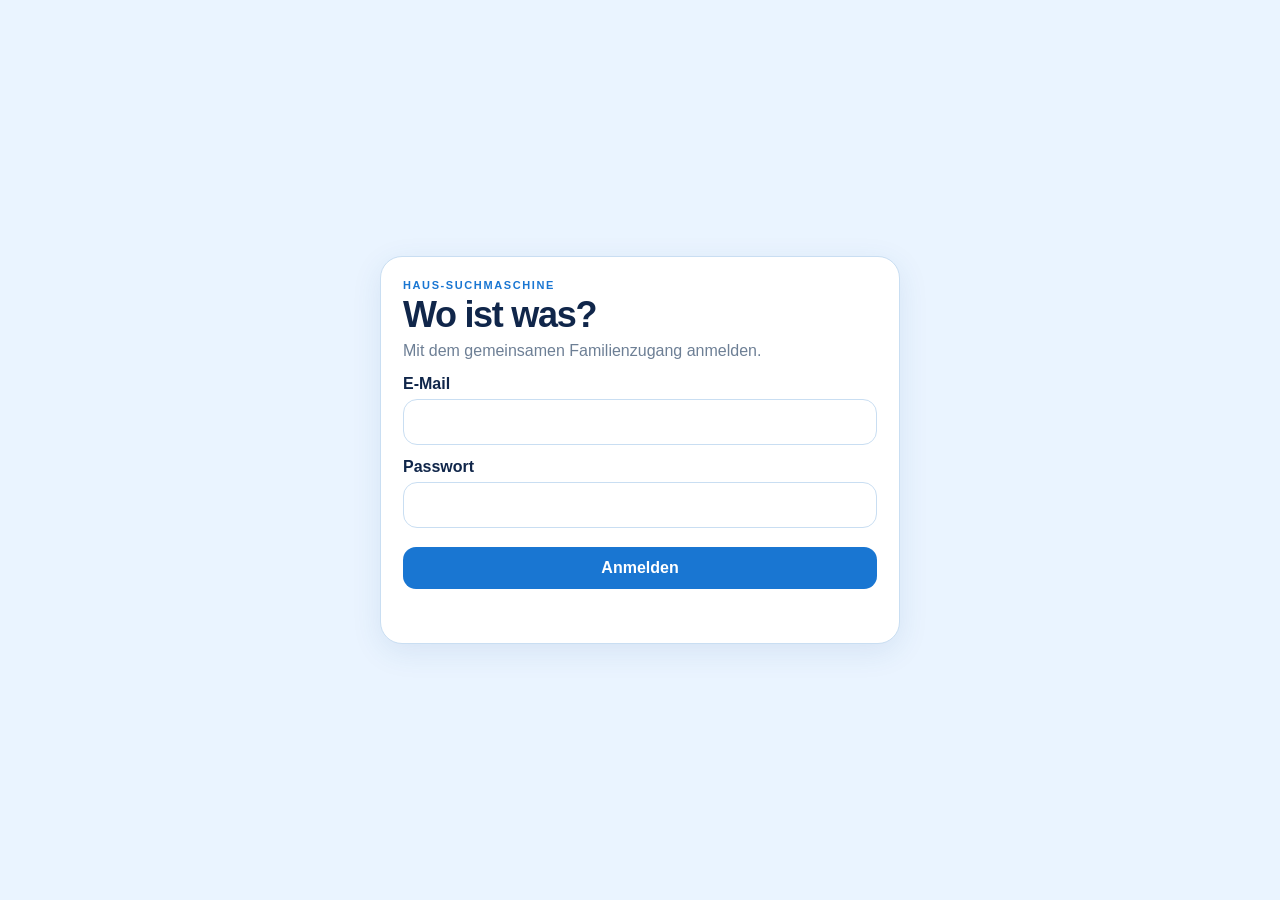
==== commit 850e7893: "Update index.html" ====
--- a/index.html
+++ b/index.html
@@ -1,1648 +1,534 @@
 <!doctype html>
 <html lang="de">
 <head>
-<meta charset="utf-8">
-<meta name="viewport" content="width=device-width,initial-scale=1,viewport-fit=cover">
-<meta name="theme-color" content="#55692F">
-<title>Familie Bosbach – Camping</title>
-<script src="https://cdn.jsdelivr.net/npm/@supabase/supabase-js@2"></script>
-<style>
-:root{
-  --cream:#FDF7EE;--cream2:#F6EEDF;--paper:#FFFEFB;--green:#55692F;--green2:#7C8F55;
-  --navy:#1A364A;--teal:#3F717C;--brown:#6B4E31;--orange:#C4562A;--red:#B43A32;
-  --line:#E4DAC5;--muted:#7A756A;--shadow:0 8px 28px rgba(26,54,74,.08)
-}
-*{box-sizing:border-box}
-body{margin:0;background:var(--cream);color:var(--navy);font-family:-apple-system,BlinkMacSystemFont,"Segoe UI",Roboto,Arial,sans-serif}
-button,input,select{font:inherit}
-button{cursor:pointer}
-.app{max-width:760px;margin:auto;min-height:100vh;padding-bottom:88px}
-.banner{width:100%;display:block;border-bottom:3px solid var(--green);max-height:190px;object-fit:cover}
-.top{padding:14px 14px 8px;position:sticky;top:0;z-index:10;background:rgba(253,247,238,.96);backdrop-filter:blur(10px)}
-.tripbar{display:flex;gap:8px;align-items:center}
-.tripbar select{flex:1;border:1px solid var(--line);border-radius:12px;padding:12px;background:var(--paper);color:var(--navy);font-weight:800}
-.iconbtn{border:0;border-radius:12px;background:var(--green);color:white;padding:11px 13px;font-weight:800}
-.stats{display:grid;grid-template-columns:repeat(5,1fr);gap:6px;margin-top:9px}
-.stat{background:var(--paper);border:1px solid var(--line);border-radius:12px;padding:8px 3px;text-align:center}
-.stat b{display:block;font-size:17px}.stat span{font-size:8px;text-transform:uppercase;font-weight:800;color:var(--muted)}
-.quickadd{display:grid;grid-template-columns:1fr 120px auto;gap:7px;padding:10px 14px 4px}
-.quickadd input,.quickadd select,.sheet input,.sheet select,.loginCard input{min-width:0;border:1px solid var(--line);background:white;border-radius:11px;padding:11px}
-.quickadd button{border:0;border-radius:11px;background:var(--navy);color:white;padding:0 14px;font-weight:800}
-.filters,.masterToolbar{display:flex;gap:7px;padding:8px 14px;overflow:auto}.categoryTabs{display:grid;grid-template-columns:repeat(9,minmax(0,1fr));gap:4px;padding:7px 8px 9px;position:sticky;top:123px;z-index:9;background:rgba(253,247,238,.97);backdrop-filter:blur(10px)}.categoryTab{min-width:0;min-height:42px;border:1px solid var(--line);background:var(--paper);color:var(--brown);border-radius:10px;padding:4px 2px;font-size:8px;line-height:1.05;font-weight:850;text-align:center;white-space:normal;transition:transform .12s ease,box-shadow .12s ease,background .12s ease;transform-origin:center;position:relative;z-index:1}.categoryTab .tabIcon{display:block;font-size:15px;line-height:1.1;margin-bottom:2px}.categoryTab.active{background:var(--green);border-color:var(--green);color:white;box-shadow:0 3px 10px rgba(26,54,74,.16)}.categoryTab.peek{transform:scale(1.38);z-index:30;box-shadow:0 8px 22px rgba(26,54,74,.28);background:white;border-color:var(--green);color:var(--navy)}.categoryTab.active.peek{background:var(--green);color:white}
-.categoryBulk{display:flex;gap:7px;padding:9px 10px 10px;border-top:1px solid var(--line);background:var(--cream2)}
-.categoryBulk button{flex:1;border:1px solid var(--green);border-radius:10px;padding:9px 6px;background:white;color:var(--green);font-size:10px;font-weight:850}
-.categoryBulk button:last-child{border-color:var(--line);color:var(--brown)}
-.allBulk{display:flex;gap:7px;padding:8px 12px 2px}
-.allBulk button{flex:1;border:1px solid var(--navy);border-radius:10px;padding:10px 7px;background:white;color:var(--navy);font-size:11px;font-weight:900}
-.allBulk button:last-child{border-color:var(--line);color:var(--brown)}
-
-@media(max-width:420px){.categoryTabs{grid-template-columns:repeat(9,minmax(0,1fr));gap:3px;padding-left:5px;padding-right:5px}.categoryTab{font-size:7px;min-height:40px}.categoryTab .tabIcon{font-size:14px}}
-.filter,.masterToolbar button{border:1px solid var(--line);background:var(--paper);border-radius:999px;padding:8px 11px;font-size:11px;font-weight:800;white-space:nowrap;color:var(--brown)}
-.filter.active,.masterToolbar button.active{background:var(--green);color:white;border-color:var(--green)}
-.content{padding:0 12px}
-.category{background:var(--paper);border:1px solid var(--line);border-radius:16px;overflow:hidden;margin:11px 0;box-shadow:var(--shadow)}
-.cathead{width:100%;border:0;background:linear-gradient(135deg,var(--green),#485925);color:white;padding:13px 14px;display:flex;align-items:center;gap:10px;text-align:left}
-.cathead .emoji{font-size:20px}.cathead strong{font-size:16px;flex:1}.cathead small{opacity:.85;font-weight:700}
-.category.closed .catbody{display:none}
-.swipeWrap{position:relative;overflow:hidden;border-top:1px solid #eee4d2}
-.swipeDelete{position:absolute;right:0;top:0;bottom:0;width:92px;border:0;background:var(--red);color:white;font-weight:900;font-size:11px;display:flex;align-items:center;justify-content:center}.swipeEdit{position:absolute;left:0;top:0;bottom:0;width:92px;border:0;background:var(--teal);color:white;font-weight:900;font-size:11px;display:flex;align-items:center;justify-content:center}.row.swipedRight{transform:translateX(92px)}
-.row{padding:10px;position:relative;transition:transform .18s ease;touch-action:pan-y;background:var(--paper);z-index:1}
-.row:nth-child(even){background:var(--cream2)}.row.swiped{transform:translateX(-92px)}
-.row.dragging{transform:scale(1.045);box-shadow:0 14px 34px rgba(26,54,74,.32);border:2px solid var(--green);border-radius:14px;z-index:30;opacity:.98;background:#fffdf7}
-.swipeWrap.dragTarget{outline:3px dashed var(--green);outline-offset:-3px;background:#eef3e4}
-.dragHint{font-size:9px;color:var(--muted);font-weight:800;margin-left:auto;white-space:nowrap} body.dragMode,body.dragMode *{-webkit-user-select:none!important;user-select:none!important;-webkit-touch-callout:none!important}
-.nameLine{display:flex;align-items:center;gap:9px}.name{font-size:14px;font-weight:700;flex:1;line-height:1.2}
-.tripOnly{font-size:9px;padding:3px 6px;border-radius:999px;background:#EEE8FA;color:#65539A;font-weight:800}.noteIcon{border:0;background:transparent;padding:2px 4px;font-size:16px;line-height:1;flex:0 0 auto}.sheet textarea{width:100%;min-height:110px;resize:vertical;border:1px solid var(--line);background:white;border-radius:11px;padding:11px;font:inherit;color:var(--navy)}.fieldLabel{display:block;font-size:10px;font-weight:850;color:var(--muted);margin:8px 0 4px}.danger{background:#8f3f36!important;color:white!important}.archiveBtn{background:#355f4b!important;color:white!important}.archiveCard{margin:10px 12px;padding:14px;border:1px solid var(--line);border-radius:15px;background:white}.archiveCard h3{margin:0 0 4px;color:var(--navy)}.archiveMeta{font-size:11px;color:var(--muted);margin-bottom:10px}.archiveActions{display:flex;gap:7px;flex-wrap:wrap}.archiveActions button{border:1px solid var(--line);background:white;border-radius:10px;padding:8px 10px;font-weight:800;color:var(--navy)}.memoryBox{white-space:pre-wrap;background:var(--cream2);border:1px solid var(--line);border-radius:12px;padding:12px;margin:10px 0;line-height:1.45}.memoryPhoto{width:100%;max-height:320px;object-fit:cover;border-radius:14px;margin:8px 0 10px;border:1px solid var(--line)}.photoPreview{width:100%;max-height:220px;object-fit:cover;border-radius:12px;margin-top:8px;display:none}.historyRow{padding:10px 12px;border-bottom:1px solid var(--line);background:white}.historyTop{display:flex;align-items:center;gap:8px}.historyStatus{font-size:10px;font-weight:900;padding:4px 7px;border-radius:999px}.historyStatus.yes{background:#dfeee5;color:#28533e}.historyStatus.no{background:#eee;color:#666}.historyName{font-weight:850;flex:1}.historyNote{font-size:12px;margin:6px 0 0 0;padding-left:4px;color:var(--brown)}.checkLine{display:flex;align-items:center;gap:8px;margin-top:10px;font-size:12px;font-weight:750;color:var(--navy)}.noteViewText{white-space:pre-wrap;background:var(--cream2);border:1px solid var(--line);border-radius:12px;padding:14px;line-height:1.45;color:var(--navy);font-size:14px;min-height:70px}
-.take{appearance:none;width:24px;height:24px;border:2px solid var(--green);border-radius:7px;background:white;display:grid;place-content:center;flex:0 0 auto}
-.take:checked{background:var(--green)}.take:checked:after{content:"✓";color:white;font-weight:900}
-.actions{display:grid;grid-template-columns:repeat(5,1fr);gap:5px;margin-top:8px}
-.stage{border:1.5px solid var(--line);border-radius:9px;background:white;padding:7px 2px;font-size:9px;font-weight:800;color:var(--muted)}
-.stage.on[data-stage="seen"]{background:#E5EDD4;border-color:var(--green);color:var(--green)}
-.stage.on[data-stage="box"]{background:#DDECF0;border-color:var(--teal);color:var(--teal)}
-.stage.on[data-stage="car"]{background:#DFE6EC;border-color:var(--navy);color:var(--navy)}
-.stage.on[data-stage="need"]{background:#F8E3D7;border-color:var(--orange);color:var(--orange)}
-.row:not(.selected) .actions{opacity:.35;pointer-events:none}
-.bottom{position:fixed;left:0;right:0;bottom:0;z-index:20;background:rgba(255,254,251,.98);border-top:1px solid var(--line);display:flex;justify-content:center;padding-bottom:env(safe-area-inset-bottom)}
-.nav{width:min(760px,100%);display:grid;grid-template-columns:repeat(5,1fr)}
-.nav button{border:0;background:transparent;padding:11px 4px 9px;color:var(--muted);font-weight:800;font-size:10px}
-.nav button.active{color:var(--green)}.nav .nicon{display:block;font-size:19px;margin-bottom:2px}
-.view{display:none}.view.active{display:block}
-.needCard,.personCard{margin:10px 12px;background:white;border:1px solid var(--line);border-radius:14px;padding:12px}
-.needItem,.masterRow{display:flex;align-items:center;gap:8px;padding:9px 4px;border-bottom:1px solid #eee}
-.needItem:last-child,.masterRow:last-child{border-bottom:0}.needItem b,.masterName{flex:1}.masterName{font-weight:700;font-size:14px}
-.badge{font-size:9px;background:#F8E3D7;color:var(--orange);padding:5px 7px;border-radius:999px;font-weight:800}
-.masterRow button{border:1px solid var(--line);border-radius:9px;padding:7px 8px;background:white;font-weight:800;font-size:10px}
-.masterRow button.addBack{background:#E5EDD4;color:var(--green);border-color:var(--green)}
-.empty{padding:34px 20px;text-align:center;color:var(--muted)}
-.modal{position:fixed;inset:0;background:rgba(15,30,40,.42);display:none;align-items:flex-end;z-index:50}
-.modal.open{display:flex}.sheet{width:100%;max-width:760px;margin:0 auto;background:var(--paper);border-radius:20px 20px 0 0;padding:18px}
-.sheet h3{margin:0 0 12px}.sheet input,.sheet select{width:100%;margin-bottom:9px}
-.sheetActions,.addChoice{display:flex;gap:8px}.sheetActions button,.addChoice button{flex:1;border:0;border-radius:11px;padding:11px;font-weight:800}
-.cancel{background:var(--cream2);color:var(--brown)}.save{background:var(--green);color:white}.save:disabled{opacity:.55;cursor:default}
-.addChoice{margin:3px 0 12px}.addChoice button{border:1px solid var(--line);background:white;color:var(--brown)}
-.addChoice button.active{background:var(--green);color:white;border-color:var(--green)}
-.toast{position:fixed;left:50%;bottom:83px;transform:translateX(-50%) translateY(20px);opacity:0;pointer-events:none;z-index:90;background:var(--navy);color:white;border-radius:12px;padding:11px 14px;box-shadow:var(--shadow);font-size:12px;font-weight:800;transition:.2s;display:flex;gap:13px;align-items:center;max-width:92vw}
-.toast.show{opacity:1;pointer-events:auto;transform:translateX(-50%) translateY(0)}.toast button{border:0;background:transparent;color:#F6D88A;font-weight:900;padding:0}
-.login{position:fixed;inset:0;z-index:100;background:linear-gradient(180deg,#DCE6D2,var(--cream));display:flex;align-items:center;justify-content:center;padding:18px}
-.login.hidden{display:none}.loginCard{width:min(430px,100%);background:white;border:1px solid var(--line);border-radius:20px;padding:20px;box-shadow:var(--shadow)}
-.loginCard h1{margin:0 0 4px;color:var(--green);font-size:24px}.loginCard p{margin:0 0 15px;color:var(--muted);font-size:13px}
-.loginCard input{width:100%;margin-bottom:9px}.loginCard button{width:100%;border:0;border-radius:11px;padding:12px;background:var(--green);color:white;font-weight:900}.loginErr{font-size:11px;color:var(--red);min-height:18px;margin-top:8px}
-.tripInfo{padding:7px 14px 0;font-size:12px;color:var(--brown);display:flex;justify-content:space-between;gap:10px;align-items:center}.tripInfo strong{color:var(--navy)}.countdown{font-size:10px;font-weight:900;color:var(--green);text-align:right}.tripForm label{display:block;font-size:10px;font-weight:850;color:var(--muted);margin:8px 0 4px}.tripForm input,.tripForm select{width:100%}.sync{font-size:10px;color:var(--muted);padding:4px 14px 0;text-align:right}
-@media(max-width:520px){.stat b{font-size:14px}.stat span{font-size:7px}.quickadd{grid-template-columns:1fr 102px auto}.actions{gap:4px}.stage{font-size:8px}}
-
-.personToolbar{padding:12px 14px;display:flex;gap:8px;align-items:center;flex-wrap:wrap}
-.personTabs{display:flex;gap:8px;overflow-x:auto;padding:2px 0 4px;scrollbar-width:none}
-.personTabs::-webkit-scrollbar{display:none}
-.personTab{border:2px solid transparent;border-radius:999px;padding:9px 13px;background:white;font-weight:850;white-space:nowrap;color:var(--navy)}
-.personTab.active{color:white;box-shadow:0 4px 12px rgba(26,54,74,.15)}
-.personList{padding:0 12px 20px}
-.personCategory{margin:10px 0;border:1px solid var(--line);border-radius:15px;overflow:hidden;background:white}
-.personCatHead{padding:10px 12px;background:var(--cream2);font-weight:900}
-.personItem{display:grid;grid-template-columns:auto 1fr auto;gap:9px;align-items:center;padding:11px 12px;border-top:1px solid var(--line)}
-.qtyBox{display:flex;align-items:center;gap:5px}
-.qtyBox button{width:28px;height:28px;border:1px solid var(--line);border-radius:8px;background:white;font-weight:900}
-.qty{min-width:28px;text-align:center;font-weight:900}
-.linkBadge{font-size:9px;font-weight:850;border:1px solid currentColor;border-radius:999px;padding:3px 6px;margin-left:5px}
-.colorPalette{display:grid;grid-template-columns:repeat(5,1fr);gap:10px;margin:8px 0 12px}
-.colorChoice{height:38px;border-radius:11px;border:3px solid transparent}
-.colorChoice.active{outline:3px solid var(--navy);outline-offset:2px}
-.personEmpty{padding:24px;text-align:center;color:var(--muted)}
-@media print{
-  body *{visibility:hidden}
-  #printArea,#printArea *{visibility:visible}
-  #printArea{position:absolute;left:0;top:0;width:100%;background:white;color:#111;padding:10mm}
-  #printArea h1{font-size:22pt;margin:0 0 3mm}
-  #printArea h2{font-size:14pt;margin:6mm 0 2mm;border-bottom:2px solid #555;padding-bottom:1mm}
-  .printRow{display:grid;grid-template-columns:9mm 1fr 22mm;align-items:center;min-height:10mm;border-bottom:1px solid #ddd;font-size:13pt}
-  .printCheck{width:6mm;height:6mm;border:1.5px solid #111}
-  .printQty{text-align:right;font-weight:700}
-}
-
-.personControlPanel{margin:10px 12px;padding:12px;border:1px solid var(--line);border-radius:15px;background:white}
-.personControlPanel h3{margin:0 0 8px;font-size:15px}
-.controlItem{display:grid;grid-template-columns:1fr auto;gap:8px;align-items:center;padding:8px 0;border-top:1px solid var(--line)}
-.controlItem:first-of-type{border-top:0}
-.personDot{display:inline-block;width:9px;height:9px;border-radius:50%;margin-right:6px}
-.starBadge{display:inline-block;margin-left:5px;font-size:11px;font-weight:900;color:#9b6d00}
-.ruleHint{font-size:10px;color:var(--muted);margin-top:3px}
-.personMiniActions{display:flex;gap:5px;flex-wrap:wrap;margin-top:6px}
-.personMiniActions button{border:1px solid var(--line);background:white;border-radius:8px;padding:4px 7px;font-size:10px;font-weight:800}
-.personMiniActions button.on{background:var(--cream2)}
-.moduleGrid{display:grid;grid-template-columns:1fr 1fr;gap:8px;margin:10px 0}
-.moduleChoice{display:flex;gap:8px;align-items:center;border:1px solid var(--line);border-radius:11px;padding:9px;background:white;font-size:12px;font-weight:800}
-.ruleFields{display:grid;grid-template-columns:1fr 100px;gap:8px}
-.criticalPrint{margin-top:9mm;padding-top:4mm;border-top:3px solid #444}
-.criticalPrint h2{margin-top:0}
-</style>
+  <meta charset="utf-8">
+  <meta name="viewport" content="width=device-width, initial-scale=1, viewport-fit=cover">
+  <meta name="theme-color" content="#eaf4ff">
+  <meta name="apple-mobile-web-app-capable" content="yes">
+  <meta name="apple-mobile-web-app-status-bar-style" content="default">
+  <meta name="apple-mobile-web-app-title" content="Wo ist was?">
+  <link rel="manifest" href="manifest.webmanifest?v=5">
+  <link rel="apple-touch-icon" href="icon-192.png">
+  <link rel="stylesheet" href="styles.css?v=16">
+<title>Wo ist was?</title>
 </head>
 <body>
-<div id="login" class="login">
-  <div class="loginCard">
-    <h1>🏕️ Camping</h1>
-    <p>Mit eurem Familienzugang anmelden. Die Packliste wird danach mit Supabase synchronisiert.</p>
-    <input id="loginEmail" type="email" autocomplete="username" placeholder="E-Mail">
-    <input id="loginPassword" type="password" autocomplete="current-password" placeholder="Passwort">
-    <button id="loginBtn">Anmelden</button>
-    <div id="loginErr" class="loginErr"></div>
+  <section id="loginScreen" class="login-screen hidden">
+    <div class="login-card">
+      <p class="eyebrow">HAUS-SUCHMASCHINE</p>
+      <h1>Wo ist was?</h1>
+      <p class="subtitle">Mit dem gemeinsamen Familienzugang anmelden.</p>
+      <form id="loginForm">
+        <label>E-Mail
+          <input id="loginEmail" type="email" autocomplete="username" required>
+        </label>
+        <label>Passwort
+          <input id="loginPassword" type="password" autocomplete="current-password" required>
+        </label>
+        <button class="primary-btn full-btn" type="submit">Anmelden</button>
+        <p id="loginStatus" class="status-text"></p>
+      </form>
+    </div>
+  </section>
+
+  <div id="appShell" class="hidden">
+    <header class="topbar">
+      <div>
+        <p class="eyebrow">HAUS-SUCHMASCHINE</p>
+        <h1>Wo ist was?</h1>
+        <p class="subtitle">Finde Dinge, bevor du sie noch einmal kaufst. 😄</p>
+      </div>
+      <button id="settingsBtn" class="icon-btn" aria-label="Einstellungen">⚙️</button>
+    </header>
+<nav class="main-nav">
+  <button class="nav-btn active" data-view="items">🔎 Wo ist was?</button>
+  <button class="nav-btn" data-view="wanted">❓ Ich suche …</button>
+  <button class="nav-btn" data-view="supplies">📦 Vorräte</button>
+  <button class="nav-btn" data-view="shopping">🛒 Einkauf</button>
+</nav>   
+    <main>
+      <section id="itemsView" class="app-view">
+      <section class="search-card">
+        <label for="searchInput">Was suchst du?</label>
+        <div class="search-row">
+          <input id="searchInput" type="search" placeholder="z. B. Blumendraht, G9, Batterien …" autocomplete="off">
+          <button id="clearSearch" class="small-btn" aria-label="Suche löschen">✕</button>
+        </div>
+        <div id="quickFilters" class="chips"></div>
+      </section>
+
+      <section class="section-head">
+        <div>
+          <h2 id="listTitle">Alle Dinge</h2>
+          <p id="countText"></p>
+        </div>
+        <button id="addBtn" class="primary-btn">＋ Eintragen</button>
+      </section>
+
+      <p id="syncStatus" class="status-text"></p>
+
+      <section id="emptyState" class="empty hidden">
+        <div class="empty-icon">🔎</div>
+        <h3>Nichts gefunden</h3>
+        <p>Versuche einen anderen Suchbegriff oder trage den Gegenstand neu ein.</p>
+      </section>
+        
+<section id="itemsList" class="items"></section>
+</section>
+
+<section id="wantedView" class="app-view hidden">
+  <section class="section-head">
+    <div>
+      <h2>Ich suche …</h2>
+      <p id="wantedCountText">Keine vermissten Dinge.</p>
+    </div>
+    <button id="addWantedBtn" class="primary-btn" type="button">
+      ＋ Gesucht
+    </button>
+  </section>
+
+  <p id="wantedStatus" class="status-text"></p>
+
+  <section id="wantedEmpty" class="empty hidden">
+    <div class="empty-icon">✨</div>
+    <h3>Gerade wird nichts gesucht</h3>
+    <p>Wenn etwas verschwunden ist, kann es hier für alle eingetragen werden.</p>
+  </section>
+
+  <section id="wantedList" class="wanted-list"></section>
+
+  <section id="wantedFoundSection" class="wanted-found-section hidden">
+    <div class="wanted-found-head">
+      <h3>✓ Gefunden</h3>
+      <p id="wantedFoundCount"></p>
+    </div>
+    <section id="wantedFoundList" class="wanted-list wanted-found-list"></section>
+  </section>
+</section>
+
+     <section id="suppliesView" class="app-view hidden">
+
+  <section id="suppliesHome">
+
+    <section class="search-card supply-search-card">
+      <label for="supplySearchInput">Was suchst du?</label>
+
+      <div class="search-row">
+        <input
+          id="supplySearchInput"
+          type="search"
+          placeholder="z. B. Milch, Mehl, Kokosmilch …"
+          autocomplete="off"
+        >
+
+        <button
+          id="clearSupplySearch"
+          class="small-btn"
+          aria-label="Suche löschen"
+        >
+          ✕
+        </button>
+      </div>
+      
+      <div id="supplySuggestions" class="supply-suggestions hidden"></div>
+    </section>
+
+    <section class="section-head">
+      <div>
+        <h2>Vorräte</h2>
+        <p>Wähle eine Kategorie.</p>
+      </div>
+
+      <button id="addSupplyBtn" class="primary-btn">
+        ＋ Vorrat
+      </button>
+    </section>
+
+    <section
+      id="supplyCategories"
+      class="supply-categories"
+    ></section>
+
+  </section>
+
+
+  <section
+    id="suppliesCategoryView"
+    class="hidden"
+  >
+
+    <section class="section-head supply-category-head">
+      <div>
+        <button
+          id="backToSupplyCategories"
+          class="secondary-btn"
+          type="button"
+        >
+          ← Kategorien
+        </button>
+
+        <h2 id="supplyCategoryTitle">
+          Vorräte
+        </h2>
+
+        <p id="supplyCategoryCount"></p>
+      </div>
+
+      <button
+        id="addSupplyInCategoryBtn"
+        class="primary-btn"
+        type="button"
+      >
+        ＋ Vorrat
+      </button>
+    </section>
+
+    <section
+      id="suppliesList"
+      class="items"
+    ></section>
+
+  </section>
+
+</section>
+<section id="shoppingView" class="app-view hidden">
+  <section class="section-head">
+    <div>
+      <h2>Einkaufsliste</h2>
+      <p id="shoppingCountText">Noch nichts einzukaufen.</p>
+    </div>
+  </section>
+
+  <form id="quickShoppingForm" class="search-card shopping-add-form">
+    <label for="quickShoppingName">Artikel manuell hinzufügen</label>
+    <div class="shopping-add-row">
+      <input
+        id="quickShoppingName"
+        placeholder="z. B. Äpfel"
+        autocomplete="off"
+        required
+      >
+      <input
+        id="quickShoppingQuantity"
+        type="number"
+        min="1"
+        step="1"
+        inputmode="decimal"
+        placeholder="Menge"
+        aria-label="Einkaufsmenge"
+      >
+      <input
+        id="quickShoppingUnit"
+        placeholder="Stück"
+        aria-label="Stück"
+      >
+      <button class="primary-btn" type="submit">＋</button>
+    </div>
+  </form>
+
+  <p id="shoppingStatus" class="status-text"></p>
+
+  <section id="shoppingEmpty" class="empty hidden">
+    <div class="empty-icon">🛒</div>
+    <h3>Die Einkaufsliste ist leer</h3>
+    <p>Artikel kannst du hier oder direkt bei einem Vorrat hinzufügen.</p>
+  </section>
+
+  <section id="shoppingList" class="shopping-list"></section>
+
+  <section id="shoppingDoneSection" class="shopping-done-section hidden">
+    <h3>Erledigt</h3>
+    <section id="shoppingDoneList" class="shopping-list"></section>
+  </section>
+</section>
+    </main>
   </div>
-</div>
-
-<div class="app">
-  <img class="banner" src="camping-header.png" alt="Camping im Pinienwald">
-  <section class="view active" id="view-pack">
-    <div class="top">
-      <div class="tripbar">
-        <select id="tripSelect"></select>
-        <button class="iconbtn" id="newTripBtn">＋ Urlaub</button>
-      </div>
-      <div class="tripInfo"><strong id="tripName">Aktueller Urlaub</strong><div style="display:flex;gap:8px;align-items:center"><span class="countdown" id="tripCountdown"></span><button id="editTripBtn" class="iconbtn" style="padding:7px 9px;font-size:11px">✏️</button></div></div>
-      <div class="stats">
-        <div class="stat"><b id="sTake">0</b><span>Mitnehmen</span></div>
-        <div class="stat"><b id="sSeen">0</b><span>Gesichtet</span></div>
-        <div class="stat"><b id="sBox">0</b><span>In Kiste</span></div>
-        <div class="stat"><b id="sCar">0</b><span>Im Auto</span></div>
-        <div class="stat"><b id="sNeed">0</b><span>Suchen</span></div>
-      </div>
-      <div class="sync" id="syncText">Synchronisiert</div>
-    </div>
-    <div class="quickadd">
-      <input id="quickName" placeholder="Was fällt dir noch ein?">
-      <select id="quickCat"></select>
-      <button id="quickAdd">＋</button>
-    </div>
-    <div class="filters">
-      <button class="filter active" data-filter="all">Alle</button>
-      <button class="filter" data-filter="selected">Mitnehmen</button>
-      <button class="filter" data-filter="open">Noch offen</button>
-      <button class="filter" data-filter="need">Suchen/Kaufen</button>
-    </div>
-    <div id="personControlPanels"></div><div class="categoryTabs" id="categoryTabs"></div><main class="content" id="list"></main>
-  </section>
-
-  <section class="view" id="view-need">
-    <div class="top"><h2 style="margin:5px 0">🔎 Suchen & Kaufen</h2></div>
-    <div id="needList"></div>
-  </section>
-
-  <section class="view" id="view-master">
-    <div class="top"><h2 style="margin:5px 0">📚 Masterliste</h2><div style="font-size:12px;color:var(--muted)">Zentrale Campingliste in Supabase.</div></div>
-    <div class="masterToolbar">
-      <button class="active" data-mf="all">Alle</button>
-      <button data-mf="in">Dabei</button>
-      <button data-mf="out">Nicht dabei</button>
-    </div>
-    <main class="content" id="masterList"></main>
-  </section>
-
-  <section class="view" id="view-person">
-    <div class="top"><h2 style="margin:5px 0">👤 Persönliche Listen</h2><div style="font-size:12px;color:var(--muted)">Eigene Packliste pro Person – mit Menge und Verknüpfung zur Familienliste.</div></div>
-    <div class="personToolbar">
-      <div class="personTabs" id="personTabs"></div>
-      <button class="iconbtn" id="addPersonBtn">＋ Person</button><button class="iconbtn" id="editPersonBtn">✏️ Person</button>
-      <button class="iconbtn" id="modulesBtn">🧩 Grundausstattung</button><button class="iconbtn" id="addPersonItemBtn">＋ Artikel</button><button class="iconbtn" id="bulkPersonItemBtn">＋ Mehrere</button><button class="iconbtn" id="copyPersonListBtn">⧉ Liste kopieren</button>
-      <button class="iconbtn" id="printPersonBtn">🖨️ Drucken</button>
-    </div>
-    <div class="personList" id="personList"></div>
-  </section>
-  <section class="view" id="view-archive">
-    <div class="top"><h2 style="margin:5px 0">🗂️ Urlaubsarchiv</h2><div style="font-size:12px;color:var(--muted)">Abgeschlossene Urlaube mit damaliger Packliste und Erinnerungen.</div></div>
-    <main class="content" id="archiveList"></main>
-  </section>
-
-
-  <nav class="bottom"><div class="nav">
-    <button class="active" data-view="pack"><span class="nicon">🏕️</span>Packliste</button>
-    <button data-view="need"><span class="nicon">🔎</span>Suchen</button>
-    <button data-view="master"><span class="nicon">📚</span>Master</button>
-    <button data-view="person"><span class="nicon">👤</span>Personen</button><button data-view="archive"><span class="nicon">🗂️</span>Archiv</button>
-  </div></nav>
-</div>
-
-<div class="toast" id="undoToast"><span id="undoText">Artikel entfernt</span><button id="undoBtn">Rückgängig</button></div>
-
-<div class="modal" id="editTripModal">
-  <div class="sheet tripForm">
-    <h3>Urlaub bearbeiten</h3>
-    <label for="editTripPlace">Ziel</label>
-    <select id="editTripPlace"></select>
-    <label for="editTripName">Urlaubsname</label>
-    <input id="editTripName" placeholder="z. B. Le Gurp 2028">
-    <label for="editTripStart">Anreise</label>
-    <input id="editTripStart" type="date">
-    <label for="editTripEnd">Abreise</label>
-    <input id="editTripEnd" type="date">
-    <label for="editTripMemory">Urlaubserinnerung</label>
-    <textarea id="editTripMemory" placeholder="Mit wem wart ihr da? Stellplatz, was hat sich bewährt, was nächstes Mal anders?"></textarea>
-    <label for="editTripPhoto">Erinnerungsfoto</label>
-    <input id="editTripPhoto" type="file" accept="image/*">
-    <img id="editTripPhotoPreview" class="photoPreview" alt="Erinnerungsfoto">
-    <label class="checkLine" id="removeTripPhotoLine" style="display:none"><input id="removeTripPhoto" type="checkbox"> Foto entfernen</label>
-    <div class="sheetActions" style="margin-top:14px">
-      <button class="cancel" id="editTripCancel">Abbrechen</button>
-      <button class="save" id="editTripSave">Speichern</button>
-    </div>
-    <div class="sheetActions" style="margin-top:8px">
-      <button class="archiveBtn" id="archiveTripBtn">🗂️ Archivieren</button>
-      <button class="danger" id="deleteTripBtn">Urlaub löschen</button>
-    </div>
-  </div>
-</div>
-
-<div class="modal" id="tripModal">
-  <div class="sheet tripForm">
-    <h3>Neuen Urlaub anlegen</h3>
-    <label for="tripPlace">Wohin geht es?</label>
-    <select id="tripPlace"></select>
-    <label for="tripNewPlace">Oder neues Ziel</label>
-    <input id="tripNewPlace" placeholder="z. B. Bretagne">
-    <label for="tripNameInput">Name des Urlaubs</label>
-    <input id="tripNameInput" placeholder="z. B. Le Gurp 2028">
-    <label for="tripStart">Anreise</label>
-    <input id="tripStart" type="date">
-    <label for="tripEnd">Abreise</label>
-    <input id="tripEnd" type="date">
-    <div class="sheetActions" style="margin-top:14px">
-      <button class="cancel" id="tripCancel">Abbrechen</button>
-      <button class="save" id="tripSave">Urlaub anlegen</button>
-    </div>
-  </div>
-</div>
-
-<div class="modal" id="personModal"><div class="sheet">
-  <h3>Person anlegen</h3>
-  <input id="personName" placeholder="Name">
-  <label class="fieldLabel">Farbe</label>
-  <div class="colorPalette" id="personColors"></div>
-  <div class="sheetActions"><button class="cancel" id="personCancel">Abbrechen</button><button class="save" id="personSave">Anlegen</button></div>
-</div></div>
-
-<div class="modal" id="bulkPersonItemModal"><div class="sheet">
-  <h3>Mehrere Artikel anlegen</h3>
-  <div style="font-size:12px;color:var(--muted);margin-bottom:8px">Eine Zeile = ein Artikel.</div>
-  <input id="bulkPersonCategory" placeholder="Kategorie, z. B. Kleidung">
-  <textarea id="bulkPersonItems" rows="10" placeholder="Unterhosen&#10;Socken&#10;T-Shirts&#10;Kurze Hosen&#10;Pullover"></textarea>
-  <div id="bulkCount" style="font-size:12px;color:var(--muted);margin-top:5px">0 Artikel erkannt</div>
-  <div class="sheetActions"><button class="cancel" id="bulkPersonCancel">Abbrechen</button><button class="save" id="bulkPersonSave">Alle anlegen</button></div>
-</div></div>
-
-<div class="modal" id="copyPersonModal"><div class="sheet">
-  <h3>Persönliche Liste kopieren</h3>
-  <div id="copyPersonInfo" style="margin-bottom:10px"></div>
-  <label class="fieldLabel">Zielperson</label>
-  <select id="copyPersonTarget"></select>
-  <div class="sheetActions"><button class="cancel" id="copyPersonCancel">Abbrechen</button><button class="save" id="copyPersonSave">Liste kopieren</button></div>
-</div></div>
-
-<div class="modal" id="editPersonModal"><div class="sheet">
-<h3>Person bearbeiten</h3><input id="editPersonName" placeholder="Name"><label class="fieldLabel">Farbe</label>
-<div class="colorPalette" id="editPersonColors"></div>
-<button id="deletePersonBtn" style="width:100%;margin-top:12px;padding:12px;border-radius:12px;border:1px solid #d9a3a3;background:#fff4f4;color:#a33;font-weight:900">Person löschen</button>
-<div class="sheetActions"><button class="cancel" id="editPersonCancel">Abbrechen</button><button class="save" id="editPersonSave">Speichern</button></div>
-</div></div>
-<div class="modal" id="modulesModal"><div class="sheet">
-  <h3>Grundausstattung & Module</h3>
-  <div style="font-size:12px;color:var(--muted)">Wähle die Bausteine, die für <b id="modulesPersonName"></b> angelegt werden sollen. Bereits vorhandene Artikel werden nicht doppelt angelegt.</div>
-  <div class="moduleGrid" id="moduleGrid"></div>
-  <div class="sheetActions"><button class="cancel" id="modulesCancel">Abbrechen</button><button class="save" id="modulesSave">Auswahl hinzufügen</button></div>
-</div></div>
-
-<div class="modal" id="personItemModal"><div class="sheet">
-  <h3>Persönlichen Artikel anlegen</h3>
-  <input id="personItemName" placeholder="z. B. AirPods">
-  <input id="personItemCategory" placeholder="Kategorie, z. B. Technik">
-  <label class="fieldLabel">Mengenregel</label>
-  <select id="personItemRule">
-    <option value="fixed">Feste Menge</option>
-    <option value="underwear">Unterhosen: Tage + 1, max. 10</option>
-    <option value="tshirts">T-Shirts: 2 je angefangene 3 Tage, max. 8</option>
-    <option value="shorts">Kurze Hosen: 1 je angefangene 5 Tage, max. 4</option>
-    <option value="socks">Socken: Standard 4</option>
-    <option value="sleep">Schlafsachen: kurz 1, ab 7 Tagen 2</option>
-  </select>
-  <div class="ruleFields">
-    <div><label class="fieldLabel">Grundmenge</label><input id="personItemQty" type="number" min="0" value="1"></div>
-    <div><label class="fieldLabel">Persönlich +/−</label><input id="personItemOffset" type="number" value="0"></div>
-  </div>
-  <label class="checkLine"><input id="personItemStar" type="checkbox"> ⭐ Darf nicht fehlen</label>
-  <label class="fieldLabel">Optional mit Familien-Masterartikel verknüpfen</label>
-  <select id="personItemLink"><option value="">Nicht verknüpfen</option></select>
-  <div class="sheetActions"><button class="cancel" id="personItemCancel">Abbrechen</button><button class="save" id="personItemSave">Anlegen</button></div>
-</div></div>
-
-<div id="printArea" style="display:none"></div>
-
-<div class="modal" id="noteModal">
-  <div class="sheet">
-    <h3 id="noteTitle">Notiz</h3>
-    <div class="noteViewText" id="noteViewText"></div>
-    <div class="sheetActions" style="margin-top:12px">
-      <button class="cancel" id="noteClose">Schließen</button>
-      <button class="save" id="noteEdit">Bearbeiten</button>
-    </div>
-  </div>
-</div>
-
-<div class="modal" id="editModal"><div class="sheet"><h3>Artikel bearbeiten</h3><input id="editName" placeholder="Artikel"><select id="editCat"></select><label class="fieldLabel" for="editNote">Notiz für diesen Urlaub</label><textarea id="editNote" placeholder="z. B. Luftmatratze verliert Luft – flicken oder ersetzen"></textarea><label class="checkLine"><input id="notePermanent" type="checkbox"> 📌 Auch dauerhaft beim Artikel merken</label><div id="permanentNoteHint" style="font-size:10px;color:var(--muted);margin-top:6px"></div><div class="sheetActions"><button class="cancel" id="editCancel">Abbrechen</button><button class="save" id="editSave">Speichern</button></div></div></div>
-<div class="modal" id="addModal">
-  <div class="sheet">
-    <h3>Artikel hinzufügen</h3>
-    <input id="addName" placeholder="Artikel">
-    <select id="addCat"></select>
-    <div class="addChoice">
-      <button class="active" data-scope="trip">Nur dieser Urlaub</button>
-      <button data-scope="master">Zur Masterliste</button>
-    </div>
-    <div class="sheetActions">
-      <button class="cancel" id="addCancel">Abbrechen</button>
-      <button class="save" id="addSave">Hinzufügen</button>
-    </div>
-  </div>
-</div>
-
-<script>
-const SUPABASE_URL="https://muujfgwspkoogjxtvcrp.supabase.co";
-const SUPABASE_KEY="sb_publishable_F6Q3yYsgbdiOBmo1u4Ar_Q_9SF6WrHx";
-const sb=supabase.createClient(SUPABASE_URL,SUPABASE_KEY,{auth:{persistSession:true,autoRefreshToken:true,detectSessionInUrl:true}});
-
-let masterItems=[], places=[], trips=[], archivedTrips=[], states=new Map(), currentTrip=null, currentPlace=null, people=[], personItems=[], personStates=new Map(), currentPerson=null;
-let filter="all", masterFilter="all", addScope="trip", lastRemoved=null, channel=null, addingItem=false, editingItem=null, noteViewingItem=null, activeCategory=null, booting=false, chosenPersonColor="#C96F5B", editPersonColor="#C96F5B", editingPersonItem=null;
-const el=id=>document.getElementById(id);
-
-function toast(msg,undo=false){
-  el("undoText").textContent=msg;el("undoBtn").style.display=undo?"block":"none";el("undoToast").classList.add("show");
-  clearTimeout(toast.t);toast.t=setTimeout(()=>el("undoToast").classList.remove("show"),4500);
-}
-function setSync(msg){el("syncText").textContent=msg}
-function iconForCategory(cat){const x=masterItems.find(i=>i.category===cat&&i.icon);return x?.icon||"🏕️"}
-function state(id){return states.get(id)||{selected:false,seen:false,in_box:false,in_car:false,need:false}}
-function currentItems(){
-  return masterItems.filter(i=>i.is_master || states.has(i.id));
-}
-function grouped(items){
-  const map=new Map();
-  for(const i of items){if(!map.has(i.category))map.set(i.category,[]);map.get(i.category).push(i)}
-  return [...map.entries()].map(([name,items])=>({name,icon:iconForCategory(name),items}));
-}
-async function dbUpsert(itemId,patch){
-  if(!currentTrip)return;
-  const old=state(itemId);
-  const row={trip_id:currentTrip.id,item_id:itemId,selected:old.selected,seen:old.seen,in_box:old.in_box,in_car:old.in_car,need:old.need,note:old.note||null,...patch,updated_at:new Date().toISOString()};
-  states.set(itemId,row);render();setSync("Speichert …");
-  const {error}=await sb.from("camping_trip_items").upsert(row,{onConflict:"trip_id,item_id"});
-  if(error){toast("Speichern fehlgeschlagen");console.error(error)}else setSync("Synchronisiert");
-}
-const CACHE_KEY="camping-app-cache-v1";
-
-function saveCache(){
-  try{
-    localStorage.setItem(CACHE_KEY,JSON.stringify({
-      savedAt:Date.now(),
-      masterItems,places,trips,archivedTrips,
-      currentTripId:currentTrip?.id||localStorage.getItem("camping-trip-id")||null,
-      states:[...states.entries()]
-    }));
-  }catch(e){console.warn("Cache konnte nicht gespeichert werden",e)}
-}
-
-function restoreCache(){
-  try{
-    const raw=localStorage.getItem(CACHE_KEY);
-    if(!raw)return false;
-    const c=JSON.parse(raw);
-    if(!Array.isArray(c.masterItems)||!c.masterItems.length)return false;
-
-    masterItems=c.masterItems||[];
-    places=c.places||[];
-    trips=c.trips||[];
-    archivedTrips=c.archivedTrips||[];
-    states=new Map(c.states||[]);
-
-    const wanted=localStorage.getItem("camping-trip-id")||c.currentTripId;
-    currentTrip=trips.find(t=>t.id===wanted)||trips[0]||null;
-    currentPlace=currentTrip?places.find(p=>p.id===currentTrip.place_id)||null:null;
-
-    // Dropdowns aus dem Cache aufbauen.
-    const sel=el("tripSelect"); sel.innerHTML="";
-    for(const t of trips){
-      const o=document.createElement("option");
-      o.value=t.id;o.textContent=t.name||"Urlaub";sel.appendChild(o);
-    }
-    if(currentTrip)sel.value=currentTrip.id;
-
-    for(const id of ["tripPlace","editTripPlace"]){
-      const s=el(id); if(!s)continue; s.innerHTML="";
-      for(const p of places){
-        const o=document.createElement("option");
-        o.value=p.id;o.textContent=p.name;s.appendChild(o);
-      }
-    }
-
-    updateTripInfo();
-    render();
-    renderArchive();
-
-    const age=c.savedAt?Math.max(0,Math.round((Date.now()-c.savedAt)/60000)):null;
-    setSync(age===null?"Gespeicherte Daten":"Gespeicherte Daten · "+(age<1?"gerade eben":`vor ${age} Min.`));
-    return true;
-  }catch(e){
-    console.warn("Cache konnte nicht geladen werden",e);
-    return false;
-  }
-}
-
-async function loadItems(){
-  const {data,error}=await sb.from("camping_items").select("id,name,category,icon,is_master,is_active,household_item_id,category_order,item_order,note").eq("is_active",true).order("category_order",{ascending:true}).order("item_order",{ascending:true});
-  if(error)throw error;masterItems=data||[];saveCache();
-}
-async function loadPlaces(){
-  const {data,error}=await sb.from("camping_places").select("*").order("name");
-  if(error)throw error;
-  places=data||[];
-  el("tripPlace").innerHTML="";
-  el("editTripPlace").innerHTML="";
-  for(const p of places){
-    const t=document.createElement("option");
-    t.value=p.id;t.textContent=p.name;el("tripPlace").appendChild(t);
-    const e=document.createElement("option");
-    e.value=p.id;e.textContent=p.name;el("editTripPlace").appendChild(e);
-  }
-  saveCache();
-}
-async function loadTrips(){
-  const {data,error}=await sb.from("camping_trips").select("*").eq("archived",false).order("created_at",{ascending:true});
-  if(error)throw error;
-  trips=data||[];
-  const sel=el("tripSelect");
-  sel.innerHTML="";
-  for(const t of trips){
-    const o=document.createElement("option");
-    o.value=t.id;
-    o.textContent=t.name||"Urlaub";
-    sel.appendChild(o);
-  }
-  const saved=localStorage.getItem("camping-trip-id");
-  currentTrip=trips.find(t=>t.id===saved)||trips[0]||null;
-  currentPlace=currentTrip?places.find(p=>p.id===currentTrip.place_id)||null:null;
-  if(currentTrip)sel.value=currentTrip.id;
-  saveCache();
-}
-async function loadArchivedTrips(){
-  const {data,error}=await sb.from("camping_trips").select("*").eq("archived",true).order("end_date",{ascending:false}).order("created_at",{ascending:false});
-  if(error)throw error;
-  archivedTrips=data||[];
-  renderArchive();
-  saveCache();
-}
-function updateTripInfo(){
-  if(!currentTrip){
-    el("tripName").textContent="Kein Urlaub ausgewählt";
-    el("tripCountdown").textContent="";
-    return;
-  }
-
-  el("tripName").textContent=currentTrip.name||"Aktueller Urlaub";
-
-  if(!currentTrip.start_date){
-    el("tripCountdown").textContent="";
-    return;
-  }
-
-  const today=new Date();
-  today.setHours(0,0,0,0);
-
-  const start=new Date(currentTrip.start_date+"T00:00:00");
-  const end=currentTrip.end_date ? new Date(currentTrip.end_date+"T00:00:00") : null;
-  const days=Math.ceil((start-today)/86400000);
-
-  if(days>1) el("tripCountdown").textContent=`Noch ${days} Tage bis zur Abfahrt`;
-  else if(days===1) el("tripCountdown").textContent="Morgen geht’s los! 🏕️";
-  else if(days===0) el("tripCountdown").textContent="Heute geht’s los! 🏕️";
-  else if(end && today<=end) el("tripCountdown").textContent="Urlaub läuft 🌲";
-  else el("tripCountdown").textContent="";
-}
-
-async function ensureTrip(place){ return currentTrip; }
-async function loadStates(){
-  states=new Map();
-  if(!currentTrip)return;
-  const {data,error}=await sb.from("camping_trip_items").select("*").eq("trip_id",currentTrip.id);
-  if(error)throw error;(data||[]).forEach(x=>states.set(x.item_id,x));
-  saveCache();
-}
-async function switchTrip(id){
-  currentTrip=trips.find(t=>t.id===id)||null;
-  if(!currentTrip)return;
-  currentPlace=places.find(p=>p.id===currentTrip.place_id)||null;
-  localStorage.setItem("camping-trip-id",id);
-  setSync("Lädt …");
-  await loadStates();
-  await loadPersonStates();
-  updateTripInfo();
-  render();
-  renderPeople();
-  try{subscribeTrip()}catch(e){console.warn("Realtime konnte nicht gestartet werden",e)}
-  setSync("Synchronisiert");
-}
-function subscribeTrip(){
-  if(channel)sb.removeChannel(channel);
-  if(!currentTrip)return;
-  channel=sb.channel("camping-"+currentTrip.id)
-   .on("postgres_changes",{event:"*",schema:"public",table:"camping_trip_items",filter:"trip_id=eq."+currentTrip.id},async()=>{await loadStates();render();setSync("Synchronisiert")})
-   .subscribe();
-}
-function visible(i){
-  const s=state(i.id);
-  if(filter==="selected")return s.selected;
-  if(filter==="open")return s.selected&&!s.in_car;
-  if(filter==="need")return s.need;
-  return true;
-}
-async function persistCategoryOrder(category){
-  const ordered=[...document.querySelectorAll(".swipeWrap")].filter(w=>w.dataset.category===category).map((w,idx)=>({id:w.dataset.itemId,item_order:idx+1}));
-  if(!ordered.length)return;
-  setSync("Reihenfolge speichert …");
-  for(const x of ordered){
-    const {error}=await sb.from("camping_items").update({item_order:x.item_order}).eq("id",x.id);
-    if(error){console.error(error);toast("Reihenfolge konnte nicht gespeichert werden");setSync("Fehler");return}
-    const local=masterItems.find(i=>i.id===x.id);if(local)local.item_order=x.item_order;
-  }
-  setSync("Synchronisiert");
-}
-function enableLongPressDrag(wrap,row,item){
-  let timer=null,dragging=false,startY=0;
-  const start=e=>{
-    if(e.target.closest("button,input"))return;
-    const t=e.touches?.[0];if(!t)return;startY=t.clientY;
-    timer=setTimeout(()=>{dragging=true;row.classList.add("dragging");document.body.classList.add("dragMode");navigator.vibrate?.(25)},480);
-  };
-  const move=e=>{
-    const t=e.touches?.[0];if(!t)return;
-    if(!dragging){if(Math.abs(t.clientY-startY)>10){clearTimeout(timer);timer=null}return}
-    e.preventDefault();
-    const hit=document.elementFromPoint(t.clientX,t.clientY)?.closest(".swipeWrap");
-    if(!hit||hit===wrap||hit.dataset.category!==wrap.dataset.category)return;
-    document.querySelectorAll(".swipeWrap.dragTarget").forEach(x=>x.classList.remove("dragTarget"));hit.classList.add("dragTarget");
-    const rect=hit.getBoundingClientRect(),parent=hit.parentNode;
-    if(t.clientY<rect.top+rect.height/2)parent.insertBefore(wrap,hit);else parent.insertBefore(wrap,hit.nextSibling);
-  };
-  const end=async()=>{
-    clearTimeout(timer);timer=null;document.querySelectorAll(".swipeWrap.dragTarget").forEach(x=>x.classList.remove("dragTarget"));
-    if(dragging){dragging=false;row.classList.remove("dragging");document.body.classList.remove("dragMode");await persistCategoryOrder(item.category);await loadItems();render()}
-  };
-  row.addEventListener("touchstart",start,{passive:true});row.addEventListener("touchmove",move,{passive:false});row.addEventListener("touchend",end);row.addEventListener("touchcancel",end);
-}
-function attachSwipe(row,item){
-  let sx=0,sy=0,dx=0,dy=0,active=false,axis=null;
-
-  row.addEventListener("touchstart",e=>{
-    const t=e.touches[0];
-    sx=t.clientX; sy=t.clientY;
-    dx=0; dy=0; axis=null; active=true;
-  },{passive:true});
-
-  row.addEventListener("touchmove",e=>{
-    if(!active||row.classList.contains("dragging"))return;
-
-    const t=e.touches[0];
-    dx=t.clientX-sx;
-    dy=t.clientY-sy;
-
-    if(!axis){
-      if(Math.abs(dx)<10 && Math.abs(dy)<10)return;
-
-      // Klare vertikale Bewegung = Scrollen.
-      if(Math.abs(dy) > Math.abs(dx)*1.15){
-        axis="vertical";
-        row.style.transform="";
-        return;
-      }
-
-      // Klare horizontale Bewegung = Wischen.
-      if(Math.abs(dx) > Math.abs(dy)*1.35 && Math.abs(dx)>=18){
-        axis="horizontal";
-      }else{
-        return; // noch nicht eindeutig – weiter beobachten
-      }
-    }
-
-    if(axis!=="horizontal")return;
-
-    row.style.transform=`translateX(${Math.max(-92,Math.min(92,dx))}px)`;
-  },{passive:true});
-
-  row.addEventListener("touchend",()=>{
-    if(row.classList.contains("dragging"))return;
-
-    active=false;
-    row.style.transform="";
-    row.classList.remove("swiped","swipedRight");
-
-    if(axis==="horizontal"){
-      if(dx < -72) row.classList.add("swiped");
-      else if(dx > 76) row.classList.add("swipedRight");
-    }
-
-    axis=null;
-  });
-
-  row.addEventListener("touchcancel",()=>{
-    active=false; axis=null; dx=0; dy=0;
-    row.style.transform="";
-  });
-}
-function renderCategoryTabs(items){
-  const tabs=el("categoryTabs");tabs.innerHTML="";
-  const cats=grouped(items);
-  if(!cats.length){activeCategory=null;return}
-  if(!activeCategory || (activeCategory!=="__ALL__" && !cats.some(c=>c.name===activeCategory))) activeCategory=cats[0].name;
-
-  cats.forEach(cat=>{
-    const b=document.createElement("button");
-    b.className="categoryTab"+(cat.name===activeCategory?" active":"");
-    b.dataset.category=cat.name;
-    b.innerHTML=`<span class="tabIcon">${cat.icon}</span><span>${cat.name}</span>`;
-    b.onclick=()=>{activeCategory=cat.name;render()};
-    tabs.appendChild(b);
-  });
-  const all=document.createElement("button");
-  all.className="categoryTab"+(activeCategory==="__ALL__"?" active":"");
-  all.dataset.category="__ALL__";
-  all.innerHTML='<span class="tabIcon">📋</span><span>Alle</span>';
-  all.onclick=()=>{activeCategory="__ALL__";render()};
-  tabs.appendChild(all);
-
-  let touched=null;
-  const mark=(x,y)=>{
-    const hit=document.elementFromPoint(x,y)?.closest(".categoryTab");
-    tabs.querySelectorAll(".categoryTab.peek").forEach(b=>b.classList.remove("peek"));
-    if(hit && tabs.contains(hit)){hit.classList.add("peek");touched=hit}else touched=null;
-  };
-  tabs.ontouchstart=e=>{const t=e.touches[0];mark(t.clientX,t.clientY)};
-  tabs.ontouchmove=e=>{const t=e.touches[0];mark(t.clientX,t.clientY)};
-  tabs.ontouchend=()=>{
-    const chosen=touched;
-    tabs.querySelectorAll(".categoryTab.peek").forEach(b=>b.classList.remove("peek"));
-    touched=null;
-    if(chosen){activeCategory=chosen.dataset.category;render()}
-  };
-  tabs.ontouchcancel=()=>{
-    tabs.querySelectorAll(".categoryTab.peek").forEach(b=>b.classList.remove("peek"));
-    touched=null;
-  };
-}
-
-async function setAllSelected(selected){
-  if(!currentTrip)return;
-  const targets=currentItems();
-  if(!targets.length)return;
-  setSync("Speichert …");
-  const rows=targets.map(item=>{
-    const s=state(item.id);
-    return {
-      trip_id:currentTrip.id,item_id:item.id,
-      selected:selected,
-      seen:selected?s.seen:false,
-      in_box:selected?s.in_box:false,
-      in_car:selected?s.in_car:false,
-      need:s.need,
-      updated_at:new Date().toISOString()
-    };
-  });
-  rows.forEach(r=>states.set(r.item_id,r));
-  render();
-  const {error}=await sb.from("camping_trip_items").upsert(rows,{onConflict:"trip_id,item_id"});
-  if(error){console.error(error);toast("Gesamtauswahl konnte nicht gespeichert werden");setSync("Fehler");await loadStates();render()}
-  else setSync("Synchronisiert");
-}
-
-async function setCategorySelected(category,selected){
-  if(!currentTrip)return;
-  const targets=currentItems().filter(i=>i.category===category);
-  if(!targets.length)return;
-  setSync("Speichert …");
-  const rows=targets.map(item=>{
-    const s=state(item.id);
-    return {
-      trip_id:currentTrip.id,item_id:item.id,
-      selected:selected,
-      seen:selected?s.seen:false,
-      in_box:selected?s.in_box:false,
-      in_car:selected?s.in_car:false,
-      need:s.need,
-      updated_at:new Date().toISOString()
-    };
-  });
-  rows.forEach(r=>states.set(r.item_id,r));
-  render();
-  const {error}=await sb.from("camping_trip_items").upsert(rows,{onConflict:"trip_id,item_id"});
-  if(error){console.error(error);toast("Auswahl konnte nicht gespeichert werden");setSync("Fehler");await loadStates();render()}
-  else setSync("Synchronisiert");
-}
-function openNoteViewer(item){
-  noteViewingItem=item;
-  const tripNote=state(item.id).note||"";
-  const permanent=item.note||"";
-  el("noteTitle").textContent=item.name||"Notiz";
-  let parts=[];
-  if(tripNote)parts.push("🕓 "+(currentTrip?.name||"Dieser Urlaub")+":\n"+tripNote);
-  if(permanent)parts.push("📌 Dauerhafte Artikelnotiz:\n"+permanent);
-  el("noteViewText").textContent=parts.join("\n\n")||"Keine Notiz vorhanden.";
-  el("noteModal").classList.add("open");
-}
-function openItemEditor(item){
-  editingItem=item;
-  el("editName").value=item.name||"";
-  renderCats();
-  el("editCat").value=item.category||"";
-  el("editNote").value=state(item.id).note||"";
-  el("notePermanent").checked=false;
-  el("permanentNoteHint").textContent=item.note ? "Aktuell dauerhaft gespeichert: "+item.note : "Noch keine dauerhafte Artikelnotiz.";
-  el("editModal").classList.add("open");
-}
-function render(){
-  renderPersonControlPanels();
-  const items=currentItems();
-  renderCategoryTabs(items);
-  el("list").innerHTML="";
-
-  if(activeCategory==="__ALL__"){
-    const allBulk=document.createElement("div");
-    allBulk.className="allBulk";
-    allBulk.innerHTML='<button>✓ Wirklich alle auswählen</button><button>Alle abwählen</button>';
-    const allButtons=allBulk.querySelectorAll("button");
-    allButtons[0].onclick=()=>setAllSelected(true);
-    allButtons[1].onclick=()=>setAllSelected(false);
-    el("list").appendChild(allBulk);
-  }
-
-  const allGroups=grouped(items.filter(visible));
-  const groupsToShow=activeCategory==="__ALL__" ? allGroups : allGroups.filter(c=>c.name===activeCategory);
-
-  if(groupsToShow.length){
-    for(const cat of groupsToShow){
-    const sec=document.createElement("section");
-    sec.className="category";
-    sec.innerHTML=`<button class="cathead"><span class="emoji">${cat.icon}</span><strong>${cat.name}</strong><small>${cat.items.length}</small></button><div class="catbody"></div>`;
-    const body=sec.querySelector(".catbody");
-
-    for(const item of cat.items){
-      const s=state(item.id),wrap=document.createElement("div"),del=document.createElement("button"),edit=document.createElement("button"),row=document.createElement("div");
-      wrap.className="swipeWrap";wrap.dataset.itemId=item.id;
-      const ownerItem=personItems.find(pi=>pi.linked_master_item_id===item.id);
-      const owner=ownerItem?people.find(p=>p.id===ownerItem.person_id):null;
-      if(owner){wrap.style.borderLeft=`4px solid ${owner.color}`;wrap.style.borderRadius="8px"}wrap.dataset.category=item.category;
-      del.className="swipeDelete";del.textContent="🗑 Entfernen";
-      edit.className="swipeEdit";edit.textContent="✏️ Bearbeiten";
-      row.className="row"+(s.selected?" selected":"");
-      row.innerHTML=`<div class="nameLine"><input class="take" type="checkbox" ${s.selected?"checked":""}><div class="name">${item.name}</div>${(item.note||s.note)?'<button class="noteIcon" type="button" title="Notiz">✉️</button>':""}${item.is_master?"":'<span class="tripOnly">nur Urlaub</span>'}<span class="dragHint">↕ halten</span></div>
-      <div class="actions"><button class="stage ${s.seen?"on":""}" data-stage="seen">✓ Gesichtet</button><button class="stage ${s.in_box?"on":""}" data-stage="box">📦 Kiste</button><button class="stage ${s.in_car?"on":""}" data-stage="car">🚗 Auto</button><button class="stage ${s.need?"on":""}" data-stage="need">🔎 Suchen</button></div>`;
-
-      row.querySelector(".take").onchange=e=>dbUpsert(item.id,{selected:e.target.checked,...(!e.target.checked?{seen:false,in_box:false,in_car:false}:{})});
-      row.querySelectorAll(".stage").forEach(b=>b.onclick=()=>{
-        const k=b.dataset.stage,ss=state(item.id);
-        const key=k==="box"?"in_box":k==="car"?"in_car":k;
-        dbUpsert(item.id,{[key]:!ss[key],...(key!=="need"&&!ss[key]?{selected:true}:{})});
-      });
-
-      del.onclick=async()=>{
-        lastRemoved={itemId:item.id,old:{...state(item.id)}};
-        await dbUpsert(item.id,{selected:false,seen:false,in_box:false,in_car:false});
-        toast(item.name+" entfernt",true)
-      };
-
-      edit.onclick=()=>{
-        openItemEditor(item);
-        row.classList.remove("swipedRight");
-      };
-      const noteBtn=row.querySelector(".noteIcon");
-      if(noteBtn)noteBtn.onclick=e=>{
-        e.stopPropagation();
-        openNoteViewer(item);
-      };
-
-      wrap.appendChild(edit);wrap.appendChild(del);wrap.appendChild(row);body.appendChild(wrap);
-      attachSwipe(row,item);enableLongPressDrag(wrap,row,item);
-    }
-
-    const bulk=document.createElement("div");
-    bulk.className="categoryBulk";
-    bulk.innerHTML='<button>✓ Alle auswählen</button><button>Alle abwählen</button>';
-    const bulkButtons=bulk.querySelectorAll("button");
-    bulkButtons[0].onclick=()=>setCategorySelected(cat.name,true);
-    bulkButtons[1].onclick=()=>setCategorySelected(cat.name,false);
-    body.appendChild(bulk);
-
-    el("list").appendChild(sec);
-    }
-  }else{
-    el("list").innerHTML='<div class="empty">In dieser Kategorie gibt es mit dem aktuellen Filter keine sichtbaren Artikel.</div>';
-  }
-
-  updateStats();renderNeed();renderMaster();renderCats();
-}
-function updateStats(){
-  const ss=currentItems().map(i=>state(i.id)),cnt=k=>ss.filter(s=>s[k]).length;
-  el("sTake").textContent=cnt("selected");el("sSeen").textContent=cnt("seen");el("sBox").textContent=cnt("in_box");el("sCar").textContent=cnt("in_car");el("sNeed").textContent=cnt("need");
-}
-async function signedMemoryPhoto(path){
-  if(!path)return null;
-  const {data,error}=await sb.storage.from("camping-memory-photos").createSignedUrl(path,3600);
-  if(error){console.warn("Foto konnte nicht geladen werden",error);return null}
-  return data?.signedUrl||null;
-}
-async function uploadMemoryPhoto(tripId,file,oldPath=null){
-  if(!file)return oldPath||null;
-  const ext=(file.name.split(".").pop()||"jpg").toLowerCase();
-  const path=`${tripId}/cover-${Date.now()}.${ext}`;
-  const {error}=await sb.storage.from("camping-memory-photos").upload(path,file,{contentType:file.type||"image/jpeg"});
-  if(error)throw error;
-  if(oldPath)await sb.storage.from("camping-memory-photos").remove([oldPath]);
-  return path;
-}
-
-const PERSON_COLORS=["#C96F5B","#D79A3B","#7E9B55","#4F8B82","#5B83B4","#7767A8","#B76D92","#9A6B4F","#68757D","#A96D55"];
-
-const PERSON_MODULES=[
-  {key:"clothes",label:"👕 Kleidung",items:[
-    ["Unterhosen","Kleidung",1,"underwear"],["T-Shirts","Kleidung",1,"tshirts"],["Kurze Hosen","Kleidung",1,"shorts"],["Socken","Kleidung",4,"socks"],
-    ["Lange Hose dünn","Kleidung",1,"fixed"],["Lange Hose dick","Kleidung",1,"fixed"],["Pullover","Kleidung",2,"fixed"],
-    ["Langarmshirts","Kleidung",2,"fixed"],["Fleecejacke","Kleidung",1,"fixed"],["Schlafsachen","Kleidung",1,"sleep"],["Rock/Kleid","Kleidung",1,"fixed"]
-  ]},
-  {key:"shoes",label:"👟 Schuhe",items:[["Sandalen","Schuhe",1,"fixed"],["Crocs","Schuhe",1,"fixed"],["Halbschuhe","Schuhe",1,"fixed"]]},
-  {key:"swim",label:"🏖️ Baden & Strand",items:[["Badebekleidung","Baden & Strand",2,"fixed"],["UV-Shirt","Baden & Strand",1,"fixed"]]},
-  {key:"hygiene",label:"🪥 Hygiene",items:[["Zahnbürste","Hygiene",1,"fixed"],["Zahnpasta","Hygiene",1,"fixed"],["Duschgel/Shampoo","Hygiene",1,"fixed"],["Haarbürste/Kamm","Hygiene",1,"fixed"]]},
-  {key:"tech",label:"📱 Technik",items:[["Handy","Technik",1,"fixed"],["Handyladekabel","Technik",1,"fixed"],["Kopfhörer","Technik",1,"fixed"],["Tablet","Technik",1,"fixed"],["Tablet-Ladekabel","Technik",1,"fixed"]]},
-  {key:"personal",label:"🎒 Persönliches",items:[["Bauchtasche","Persönliches",1,"fixed"],["Portemonnaie","Persönliches",1,"fixed"]]},
-  {key:"bike",label:"🚲 Fahrrad",items:[["Fahrrad","Fahrrad",1,"fixed"],["Fahrradschloss","Fahrrad",1,"fixed"],["Fahrradhelm","Fahrrad",1,"fixed"]]},
-  {key:"sport",label:"🏃 Sport/Laufen",items:[["Sportkleidung","Sport/Laufen",1,"fixed"],["Sportschuhe","Sport/Laufen",1,"fixed"]]},
-  {key:"reading",label:"📚 Lesen & Freizeit",items:[["Buch","Lesen & Freizeit",1,"fixed"]]},
-  {key:"cosmetics",label:"💄 Kosmetik",items:[["Kosmetik","Kosmetik",1,"fixed"]]},
-  {key:"meds",label:"💊 Medikamente",items:[["Persönliche Medikamente","Medikamente",1,"fixed"]]}
-];
-
-function tripLengthDays(){
-  if(!currentTrip?.start_date||!currentTrip?.end_date)return 1;
-  const a=new Date(currentTrip.start_date+"T00:00:00"),b=new Date(currentTrip.end_date+"T00:00:00");
-  return Math.max(1,Math.round((b-a)/86400000)+1);
-}
-function suggestedQuantity(item){
-  const d=tripLengthDays(),r=item.quantity_rule||"fixed";
-  let q=item.default_quantity??1;
-  if(r==="underwear")q=Math.min(d+1,10);
-  else if(r==="tshirts")q=Math.min(Math.ceil(d/3)*2,8);
-  else if(r==="shorts")q=Math.min(Math.ceil(d/5),4);
-  else if(r==="socks")q=4;
-  else if(r==="sleep")q=d>=7?2:1;
-  return Math.max(0,q+(item.quantity_offset||0));
-}
-function quantityRuleLabel(item){
-  const r=item.quantity_rule||"fixed";
-  if(r==="underwear")return "Tage + 1 · max. 10";
-  if(r==="tshirts")return "2 je 3 Tage · max. 8";
-  if(r==="shorts")return "1 je 5 Tage · max. 4";
-  if(r==="socks")return "Sommerstandard 4";
-  if(r==="sleep")return "ab 7 Tagen: 2";
-  return item.default_quantity>1?`fest ${item.default_quantity}`:"";
-}
-
-async function loadPeople(){
-  const {data,error}=await sb.from("camping_people").select("*").eq("is_active",true).order("sort_order",{ascending:true}).order("created_at",{ascending:true});
-  if(error)throw error;
-  people=data||[];
-  const saved=localStorage.getItem("camping-person-id");
-  currentPerson=people.find(p=>p.id===saved)||people[0]||null;
-}
-async function loadPersonItems(){
-  const {data,error}=await sb.from("camping_person_items").select("*").eq("is_active",true).order("sort_order",{ascending:true}).order("created_at",{ascending:true});
-  if(error)throw error;
-  personItems=data||[];
-}
-async function loadPersonStates(){
-  personStates=new Map();
-  if(!currentTrip)return;
-  const {data,error}=await sb.from("camping_trip_person_items").select("*").eq("trip_id",currentTrip.id);
-  if(error)throw error;
-  for(const x of data||[])personStates.set(x.person_item_id,x);
-}
-function personState(item){
-  const saved=personStates.get(item.id);
-  if(!saved)return {selected:true,quantity:suggestedQuantity(item),packed:false,note:null,needs_purchase:false,final_checked:false,quantity_manual:false};
-  return {...saved,quantity:saved.quantity_manual?saved.quantity:suggestedQuantity(item)};
-}
-async function savePersonState(item,patch){
-  if(!currentTrip)return;
-  const old=personState(item);
-  const row={trip_id:currentTrip.id,person_item_id:item.id,selected:old.selected,quantity:old.quantity,packed:old.packed,note:old.note,
-    needs_purchase:old.needs_purchase||false,final_checked:old.final_checked||false,quantity_manual:old.quantity_manual||false,...patch,updated_at:new Date().toISOString()};
-  const {error}=await sb.from("camping_trip_person_items").upsert(row,{onConflict:"trip_id,person_item_id"});
-  if(error){console.error(error);toast("Änderung konnte nicht gespeichert werden");return}
-  personStates.set(item.id,row);
-  renderPeople();renderPersonControlPanels();renderNeed();
-}
-function renderPeople(){
-  const tabs=el("personTabs"),list=el("personList");
-  if(!tabs||!list)return;
-  tabs.innerHTML="";list.innerHTML="";
-  for(const p of people){
-    const b=document.createElement("button");b.className="personTab"+(currentPerson?.id===p.id?" active":"");
-    b.textContent=p.name;b.style.borderColor=p.color;
-    if(currentPerson?.id===p.id)b.style.background=p.color;
-    b.onclick=()=>{currentPerson=p;localStorage.setItem("camping-person-id",p.id);renderPeople()};
-    tabs.appendChild(b);
-  }
-  if(!currentPerson){list.innerHTML='<div class="personEmpty">Noch keine Person angelegt. Tippe oben auf „＋ Person“.</div>';return}
-  const mine=personItems.filter(i=>i.person_id===currentPerson.id);
-  if(!mine.length){list.innerHTML=`<div class="personEmpty">Für ${currentPerson.name} gibt es noch keine Artikel. Mit „🧩 Grundausstattung“ kannst du mehrere auf einmal anlegen.</div>`;return}
-  const groups=new Map();
-  for(const i of mine){if(!groups.has(i.category))groups.set(i.category,[]);groups.get(i.category).push(i)}
-  for(const [cat,items] of groups){
-    const sec=document.createElement("section");sec.className="personCategory";
-    sec.innerHTML=`<div class="personCatHead" style="border-left:5px solid ${currentPerson.color}">${cat}</div><div></div>`;
-    const body=sec.lastElementChild;
-    for(const item of items){
-      const s=personState(item),linked=masterItems.find(m=>m.id===item.linked_master_item_id);
-      const row=document.createElement("div");row.className="personItem";
-      row.innerHTML=`<input class="pselect" type="checkbox" ${s.selected?"checked":""}>
-      <div><b>${item.name}</b>${item.must_not_forget?'<span class="starBadge">⭐ Darf nicht fehlen</span>':""}${linked?`<span class="linkBadge" style="color:${currentPerson.color}">${currentPerson.name} · Familienliste</span>`:""}
-      <div class="ruleHint">${quantityRuleLabel(item)}${item.quantity_offset?` · persönlich ${item.quantity_offset>0?"+":""}${item.quantity_offset}`:""}</div>
-      <div class="personMiniActions"><button class="needp ${s.needs_purchase?"on":""}">🔎 ${s.needs_purchase?"Suchen/Kaufen":"fehlt?"}</button><button class="pedit">Bearbeiten</button><button class="pdelete">Löschen</button></div></div>
-      <div class="qtyBox"><button class="minus">−</button><span class="qty">${s.quantity}</span><button class="plus">＋</button></div>`;
-      row.querySelector(".pselect").onchange=e=>savePersonState(item,{selected:e.target.checked});
-      row.querySelector(".minus").onclick=()=>savePersonState(item,{quantity:Math.max(0,s.quantity-1),quantity_manual:true});
-      row.querySelector(".plus").onclick=()=>savePersonState(item,{quantity:s.quantity+1,quantity_manual:true});
-      row.querySelector(".needp").onclick=()=>savePersonState(item,{needs_purchase:!s.needs_purchase});
-      row.querySelector(".pedit").onclick=()=>openEditPersonItem(item);
-      row.querySelector(".pdelete").onclick=()=>deletePersonItem(item);
-      body.appendChild(row);
-    }
-    list.appendChild(sec);
-  }
-}
-function renderPersonControlPanels(){
-  const host=el("personControlPanels");if(!host)return;host.innerHTML="";
-  if(!currentTrip)return;
-  const critical=personItems.filter(i=>i.must_not_forget&&personState(i).selected);
-  const needs=personItems.filter(i=>personState(i).needs_purchase);
-  if(critical.length){
-    const box=document.createElement("div");box.className="personControlPanel";
-    box.innerHTML="<h3>⭐ Darf nicht fehlen – Endkontrolle</h3>";
-    for(const item of critical){
-      const p=people.find(x=>x.id===item.person_id),s=personState(item),d=document.createElement("div");d.className="controlItem";
-      d.innerHTML=`<div><span class="personDot" style="background:${p?.color||"#888"}"></span><b>${p?.name||""}</b> · ${item.name}</div><label class="checkLine"><input type="checkbox" ${s.final_checked?"checked":""}> kontrolliert</label>`;
-      d.querySelector("input").onchange=e=>savePersonState(item,{final_checked:e.target.checked});
-      box.appendChild(d);
-    }
-    host.appendChild(box);
-  }
-  if(needs.length){
-    const box=document.createElement("div");box.className="personControlPanel";
-    box.innerHTML="<h3>🔎 Persönlich suchen / kaufen</h3>";
-    for(const item of needs){
-      const p=people.find(x=>x.id===item.person_id),d=document.createElement("div");d.className="controlItem";
-      d.innerHTML=`<div><span class="personDot" style="background:${p?.color||"#888"}"></span><b>${p?.name||""}</b> · ${item.name}</div><button class="stage on">✓ erledigt</button>`;
-      d.querySelector("button").onclick=()=>savePersonState(item,{needs_purchase:false});
-      box.appendChild(d);
-    }
-    host.appendChild(box);
-  }
-}
-function renderPersonColors(){
-  const host=el("personColors");host.innerHTML="";
-  for(const c of PERSON_COLORS){
-    const b=document.createElement("button");b.type="button";b.className="colorChoice"+(c===chosenPersonColor?" active":"");b.style.background=c;
-    b.onclick=()=>{chosenPersonColor=c;renderPersonColors()};
-    host.appendChild(b);
-  }
-}
-function renderEditPersonColors(){
- const host=el("editPersonColors");host.innerHTML="";
- for(const c of PERSON_COLORS){const b=document.createElement("button");b.type="button";b.className="colorChoice"+(c===editPersonColor?" active":"");b.style.background=c;b.onclick=()=>{editPersonColor=c;renderEditPersonColors()};host.appendChild(b)}
-}
-function openModulesModal(){
-  if(!currentPerson)return toast("Bitte zuerst eine Person auswählen");
-  el("modulesPersonName").textContent=currentPerson.name;
-  const grid=el("moduleGrid");grid.innerHTML="";
-  for(const m of PERSON_MODULES){
-    const l=document.createElement("label");l.className="moduleChoice";
-    l.innerHTML=`<input type="checkbox" value="${m.key}"> ${m.label}`;
-    grid.appendChild(l);
-  }
-  el("modulesModal").classList.add("open");
-}
-async function addSelectedModules(){
-  if(!currentPerson)return;
-  const keys=[...el("moduleGrid").querySelectorAll("input:checked")].map(x=>x.value);
-  if(!keys.length)return toast("Bitte mindestens einen Baustein auswählen");
-  const existing=new Set(personItems.filter(i=>i.person_id===currentPerson.id).map(i=>`${i.category.toLowerCase()}|${i.name.toLowerCase()}`));
-  const rows=[];let n=personItems.filter(i=>i.person_id===currentPerson.id).length;
-  for(const m of PERSON_MODULES.filter(x=>keys.includes(x.key))){
-    for(const [name,category,default_quantity,quantity_rule] of m.items){
-      const k=`${category.toLowerCase()}|${name.toLowerCase()}`;if(existing.has(k))continue;
-      existing.add(k);rows.push({person_id:currentPerson.id,name,category,default_quantity,quantity_rule,module_key:m.key,sort_order:n++});
-    }
-  }
-  if(!rows.length){el("modulesModal").classList.remove("open");return toast("Diese Artikel sind schon vorhanden")}
-  const {data,error}=await sb.from("camping_person_items").insert(rows).select();
-  if(error){console.error(error);return toast("Grundausstattung konnte nicht angelegt werden")}
-  personItems.push(...(data||[]));el("modulesModal").classList.remove("open");renderPeople();toast(`${rows.length} Artikel hinzugefügt`);
-}
-function fillPersonMasterLinks(){
-  const s=el("personItemLink");s.innerHTML='<option value="">Nicht verknüpfen</option>';
-  for(const i of masterItems.filter(x=>x.is_master)){
-    const o=document.createElement("option");o.value=i.id;o.textContent=`${i.category} · ${i.name}`;s.appendChild(o);
-  }
-}
-function openEditPersonItem(item){
-  editingPersonItem=item;
-  fillPersonMasterLinks();
-  el("personItemModal").querySelector("h3").textContent="Persönlichen Artikel bearbeiten";
-  el("personItemName").value=item.name||"";
-  el("personItemCategory").value=item.category||"";
-  el("personItemQty").value=item.default_quantity??1;
-  el("personItemRule").value=item.quantity_rule||"fixed";
-  el("personItemOffset").value=item.quantity_offset||0;
-  el("personItemStar").checked=!!item.must_not_forget;
-  el("personItemLink").value=item.linked_master_item_id||"";
-  el("personItemSave").textContent="Speichern";
-  el("personItemModal").classList.add("open");
-}
-async function deletePersonItem(item){
-  if(!confirm(`„${item.name}“ wirklich löschen?`))return;
-  const {error}=await sb.from("camping_person_items").delete().eq("id",item.id);
-  if(error){console.error(error);return toast("Artikel konnte nicht gelöscht werden")}
-  personItems=personItems.filter(i=>i.id!==item.id);
-  personStates.delete(item.id);
-  renderPeople();
-  render();
-  toast("Artikel gelöscht");
-}
-function printCurrentPerson(){
-  if(!currentPerson)return;
-  const mine=personItems.filter(i=>i.person_id===currentPerson.id&&personState(i).selected);
-  const groups=new Map();for(const i of mine){if(!groups.has(i.category))groups.set(i.category,[]);groups.get(i.category).push(i)}
-  const area=el("printArea");
-  let html=`<h1 style="border-bottom:4px solid ${currentPerson.color};padding-bottom:3mm">${currentPerson.name} – Packliste</h1><div>${currentTrip?.name||""}${currentTrip?.start_date?" · "+fmtDate(currentTrip.start_date):""}${currentTrip?.end_date?" – "+fmtDate(currentTrip.end_date):""}</div>`;
-  for(const [cat,items] of groups){
-    html+=`<h2 style="border-color:${currentPerson.color}">${cat}</h2>`;
-    for(const i of items)html+=`<div class="printRow"><span class="printCheck"></span><span>${i.name}${i.must_not_forget?" ⭐":""}</span><span class="printQty">${personState(i).quantity}×</span></div>`;
-  }
-  const critical=mine.filter(i=>i.must_not_forget);
-  if(critical.length){
-    html+=`<div class="criticalPrint"><h2>⭐ DARF NICHT FEHLEN – NOCHMAL KONTROLLIEREN</h2>`;
-    for(const i of critical)html+=`<div class="printRow"><span class="printCheck"></span><span>${i.name}</span><span></span></div>`;
-    html+="</div>";
-  }
-  area.innerHTML=html;area.style.display="block";window.print();setTimeout(()=>area.style.display="none",500);
-}
-function fmtDate(d){
-  if(!d)return "";
-  return new Date(d+"T00:00:00").toLocaleDateString("de-DE");
-}
-async function openArchivedTrip(trip){
-  setSync("Archiv wird geladen …");
-  const {data,error}=await sb.from("camping_trip_items").select("*").eq("trip_id",trip.id);
-  if(error){console.error(error);toast("Archiv konnte nicht geladen werden");return}
-  const hist=new Map((data||[]).map(x=>[x.item_id,x]));
-  const card=document.createElement("div");card.className="archiveCard";
-  const place=places.find(p=>p.id===trip.place_id);
-  card.innerHTML=`<h3>${trip.name}</h3><div class="archiveMeta">${place?.name||""}${trip.start_date?" · "+fmtDate(trip.start_date):""}${trip.end_date?" – "+fmtDate(trip.end_date):""}</div>
-    ${trip.photo_path?'<img class="memoryPhoto archivePhoto" alt="Urlaubserinnerung">':""}
-    ${trip.memory_text?`<div class="memoryBox">${trip.memory_text}</div>`:""}
-    <div class="archiveActions"><button class="restore">↩️ Wieder aktivieren</button><button class="close">Schließen</button></div>
-    <h4 style="margin:16px 0 8px">Damals in der Packliste</h4><div class="historyList"></div>`;
-  if(trip.photo_path){
-    signedMemoryPhoto(trip.photo_path).then(url=>{const img=card.querySelector(".archivePhoto");if(img&&url)img.src=url});
-  }
-  const list=card.querySelector(".historyList");
-  for(const group of grouped(masterItems)){
-    const h=document.createElement("div");h.style.cssText="padding:10px 12px 5px;font-weight:900;color:var(--navy);background:var(--cream2)";
-    h.textContent=group.icon+" "+group.name;list.appendChild(h);
-    for(const item of group.items){
-      const s=hist.get(item.id)||{selected:false,note:null};
-      const r=document.createElement("div");r.className="historyRow";
-      r.innerHTML=`<div class="historyTop"><span class="historyStatus ${s.selected?"yes":"no"}">${s.selected?"✓ MIT":"— NICHT MIT"}</span><span class="historyName">${item.name}</span></div>
-        ${s.note?`<div class="historyNote">🕓 Damals: ${s.note}</div>`:""}
-        ${item.note?`<div class="historyNote">📌 Aktuell: ${item.note}</div>`:""}`;
-      list.appendChild(r);
-    }
-  }
-  const host=el("archiveList");host.innerHTML="";host.appendChild(card);
-  card.querySelector(".close").onclick=()=>renderArchive();
-  card.querySelector(".restore").onclick=async()=>{
-    const {error}=await sb.from("camping_trips").update({archived:false}).eq("id",trip.id);
-    if(error){console.error(error);toast("Wiederherstellen fehlgeschlagen");return}
-    await loadArchivedTrips();await loadTrips();renderArchive();toast("Urlaub wieder aktiviert");
-  };
-  setSync("Synchronisiert");
-}
-function renderArchive(){
-  const host=el("archiveList");if(!host)return;host.innerHTML="";
-  if(!archivedTrips.length){host.innerHTML='<div class="personCard">Noch keine archivierten Urlaube.</div>';return}
-  for(const trip of archivedTrips){
-    const place=places.find(p=>p.id===trip.place_id);
-    const c=document.createElement("div");c.className="archiveCard";
-    c.innerHTML=`<h3>${trip.name}</h3><div class="archiveMeta">${place?.name||""}${trip.start_date?" · "+fmtDate(trip.start_date):""}${trip.end_date?" – "+fmtDate(trip.end_date):""}</div>${trip.photo_path?'<img class="memoryPhoto archiveThumb" alt="Urlaubserinnerung">':""}${trip.memory_text?`<div class="memoryBox">${trip.memory_text}</div>`:""}<div class="archiveActions"><button>Urlaub ansehen</button></div>`;
-    if(trip.photo_path)signedMemoryPhoto(trip.photo_path).then(url=>{const img=c.querySelector(".archiveThumb");if(img&&url)img.src=url});
-    c.querySelector("button").onclick=()=>openArchivedTrip(trip);
-    host.appendChild(c);
-  }
-}
-function renderNeed(){
-  const root=el("needList");root.innerHTML="";
-  const items=currentItems().filter(i=>state(i.id).need);
-  const personal=personItems.filter(i=>personState(i).needs_purchase);
-  if(!items.length&&!personal.length){root.innerHTML='<div class="empty">Noch nichts auf der Such-/Kaufliste 🎉</div>';return}
-  const card=document.createElement("div");card.className="needCard";
-  items.forEach(i=>{const d=document.createElement("div");d.className="needItem";d.innerHTML=`<b>${i.name}</b><span class="badge">${i.category}</span><button class="stage on">✓ erledigt</button>`;d.querySelector("button").onclick=()=>dbUpsert(i.id,{need:false});card.appendChild(d)});
-  personal.forEach(i=>{const p=people.find(x=>x.id===i.person_id),d=document.createElement("div");d.className="needItem";d.innerHTML=`<b><span class="personDot" style="background:${p?.color||"#888"}"></span>${p?.name||""}: ${i.name}</b><span class="badge">persönlich</span><button class="stage on">✓ erledigt</button>`;d.querySelector("button").onclick=()=>savePersonState(i,{needs_purchase:false});card.appendChild(d)});
-  root.appendChild(card);
-}
-function renderMaster(){
-  const root=el("masterList");root.innerHTML="";
-  let items=masterItems.filter(i=>i.is_master);
-  if(masterFilter==="in")items=items.filter(i=>state(i.id).selected);
-  if(masterFilter==="out")items=items.filter(i=>!state(i.id).selected);
-  for(const cat of grouped(items)){
-    const sec=document.createElement("section");sec.className="category closed";
-    sec.innerHTML=`<button class="cathead"><span class="emoji">${cat.icon}</span><strong>${cat.name}</strong><small>${cat.items.length}</small></button><div class="catbody"></div>`;
-    sec.querySelector(".cathead").onclick=()=>sec.classList.toggle("closed");
-    const body=sec.querySelector(".catbody");
-    cat.items.forEach(i=>{const on=state(i.id).selected,r=document.createElement("div");r.className="masterRow";r.innerHTML=`<div class="masterName">${i.name}</div><button class="${on?"":"addBack"}">${on?"✓ Dabei":"＋ Mitnehmen"}</button>`;r.querySelector("button").onclick=()=>dbUpsert(i.id,{selected:!on,...(on?{seen:false,in_box:false,in_car:false}:{})});body.appendChild(r)});
-    root.appendChild(sec);
-  }
-}
-function renderCats(){
-  const cats=[...new Set(masterItems.filter(i=>i.is_master).map(i=>i.category))];
-  [el("quickCat"),el("addCat"),el("editCat")].filter(Boolean).forEach(sel=>{const old=sel.value;sel.innerHTML="";cats.forEach(c=>{const o=document.createElement("option");o.value=o.textContent=c;sel.appendChild(o)});if(cats.includes(old))sel.value=old});
-}
-el("undoBtn").onclick=async()=>{if(!lastRemoved)return;const x=lastRemoved;lastRemoved=null;await dbUpsert(x.itemId,x.old);el("undoToast").classList.remove("show")};
-document.querySelectorAll(".filter").forEach(b=>b.onclick=()=>{document.querySelectorAll(".filter").forEach(x=>x.classList.remove("active"));b.classList.add("active");filter=b.dataset.filter;render()});
-document.querySelectorAll(".masterToolbar button").forEach(b=>b.onclick=()=>{document.querySelectorAll(".masterToolbar button").forEach(x=>x.classList.remove("active"));b.classList.add("active");masterFilter=b.dataset.mf;renderMaster()});
-
-el("editPersonBtn").onclick=()=>{
- if(!currentPerson)return toast("Bitte zuerst eine Person auswählen");
- el("editPersonName").value=currentPerson.name;editPersonColor=currentPerson.color||PERSON_COLORS[0];renderEditPersonColors();el("editPersonModal").classList.add("open");
-};
-el("editPersonCancel").onclick=()=>el("editPersonModal").classList.remove("open");
-el("editPersonSave").onclick=async()=>{
- if(!currentPerson)return;const name=el("editPersonName").value.trim();if(!name)return toast("Bitte einen Namen eingeben");
- const {data,error}=await sb.from("camping_people").update({name,color:editPersonColor}).eq("id",currentPerson.id).select().single();
- if(error){console.error(error);return toast("Person konnte nicht geändert werden")}
- const idx=people.findIndex(p=>p.id===currentPerson.id);if(idx>=0)people[idx]=data;currentPerson=data;
- el("editPersonModal").classList.remove("open");renderPeople();render();toast("Person gespeichert");
-};
-el("deletePersonBtn").onclick=async()=>{
- if(!currentPerson)return;const doomed=currentPerson;
- if(!confirm(`${doomed.name} wirklich löschen?\n\nDie persönliche Packliste dieser Person wird ebenfalls gelöscht.`))return;
- const {error}=await sb.from("camping_people").delete().eq("id",doomed.id);
- if(error){console.error(error);return toast("Person konnte nicht gelöscht werden")}
- people=people.filter(p=>p.id!==doomed.id);personItems=personItems.filter(i=>i.person_id!==doomed.id);currentPerson=people[0]||null;
- if(currentPerson)localStorage.setItem("camping-person-id",currentPerson.id);else localStorage.removeItem("camping-person-id");
- el("editPersonModal").classList.remove("open");renderPeople();render();toast(`${doomed.name} gelöscht`);
-};
-el("modulesBtn").onclick=openModulesModal;
-el("modulesCancel").onclick=()=>el("modulesModal").classList.remove("open");
-el("modulesSave").onclick=addSelectedModules;
-el("addPersonBtn").onclick=()=>{el("personName").value="";chosenPersonColor=PERSON_COLORS[people.length%PERSON_COLORS.length];renderPersonColors();el("personModal").classList.add("open")};
-el("personCancel").onclick=()=>el("personModal").classList.remove("open");
-el("personSave").onclick=async()=>{
-  const name=el("personName").value.trim();if(!name)return toast("Bitte einen Namen eingeben");
-  const {data,error}=await sb.from("camping_people").insert({name,color:chosenPersonColor,sort_order:people.length}).select().single();
-  if(error){console.error(error);return toast("Person konnte nicht angelegt werden")}
-  people.push(data);currentPerson=data;localStorage.setItem("camping-person-id",data.id);el("personModal").classList.remove("open");renderPeople();toast(name+" angelegt");
-  setTimeout(openModulesModal,150);
-};
-function parseBulkPersonNames(){
-  const raw=(el("bulkPersonItems").value||"")
-    .replace(/\r\n?/g,"\n")
-    .replace(/[\u2028\u2029\u0085]/g,"\n")
-    .replace(/<br\s*\/?>/gi,"\n");
-  return raw.split(/\n+|;+/)
-    .map(x=>x.replace(/^[\s•·▪▫◦‣⁃\-–—*✓✔☐☑]+/,"").trim())
-    .filter(Boolean);
-}
-el("bulkPersonItems").addEventListener("input",()=>{
-  const n=parseBulkPersonNames().length;
-  el("bulkCount").textContent=`${n} Artikel erkannt`;
-});
-el("bulkPersonItemBtn").onclick=()=>{
-  if(!currentPerson)return toast("Bitte zuerst eine Person anlegen");
-  el("bulkPersonCategory").value="";
-  el("bulkPersonItems").value="";
-  el("bulkCount").textContent="0 Artikel erkannt";
-  el("bulkPersonItemModal").classList.add("open");
-};
-el("bulkPersonCancel").onclick=()=>el("bulkPersonItemModal").classList.remove("open");
-el("bulkPersonSave").onclick=async()=>{
-  if(!currentPerson)return;
-  const category=el("bulkPersonCategory").value.trim()||"Sonstiges";
-  const names=parseBulkPersonNames();
-  if(!names.length)return toast("Bitte mindestens einen Artikel eingeben");
-  const base=personItems.filter(i=>i.person_id===currentPerson.id).length;
-  const rows=names.map((name,n)=>({person_id:currentPerson.id,name,category,default_quantity:1,sort_order:base+n}));
-  const {data,error}=await sb.from("camping_person_items").insert(rows).select();
-  if(error){console.error(error);return toast("Artikel konnten nicht angelegt werden")}
-  personItems.push(...(data||[]));
-  el("bulkPersonItemModal").classList.remove("open");
-  renderPeople();
-  toast(`${names.length} Artikel angelegt`);
-};
-
-el("copyPersonListBtn").onclick=()=>{
-  if(!currentPerson)return toast("Bitte zuerst eine Person anlegen");
-  const targets=people.filter(p=>p.id!==currentPerson.id);
-  if(!targets.length)return toast("Es gibt noch keine andere Person");
-  el("copyPersonInfo").textContent=`Liste von ${currentPerson.name} kopieren`;
-  const s=el("copyPersonTarget");s.innerHTML="";
-  for(const p of targets){const o=document.createElement("option");o.value=p.id;o.textContent=p.name;s.appendChild(o)}
-  el("copyPersonModal").classList.add("open");
-};
-el("copyPersonCancel").onclick=()=>el("copyPersonModal").classList.remove("open");
-el("copyPersonSave").onclick=async()=>{
-  if(!currentPerson)return;
-  const targetId=el("copyPersonTarget").value;
-  const source=personItems.filter(i=>i.person_id===currentPerson.id);
-  if(!source.length)return toast("Diese Liste ist noch leer");
-  const existing=new Set(personItems.filter(i=>i.person_id===targetId).map(i=>`${i.category.toLowerCase()}|${i.name.toLowerCase()}`));
-  const targetBase=personItems.filter(x=>x.person_id===targetId).length;
-  const rows=source.filter(i=>!existing.has(`${i.category.toLowerCase()}|${i.name.toLowerCase()}`)).map((i,n)=>({
-    person_id:targetId,name:i.name,category:i.category,icon:i.icon,default_quantity:i.default_quantity,
-    quantity_rule:i.quantity_rule||"fixed",quantity_offset:i.quantity_offset||0,must_not_forget:i.must_not_forget||false,module_key:i.module_key||null,
-    linked_master_item_id:null,sort_order:targetBase+n
-  }));
-  if(!rows.length){el("copyPersonModal").classList.remove("open");return toast("Alle Artikel sind dort schon vorhanden")}
-  const {data,error}=await sb.from("camping_person_items").insert(rows).select();
-  if(error){console.error(error);return toast("Liste konnte nicht kopiert werden")}
-  personItems.push(...(data||[]));
-  el("copyPersonModal").classList.remove("open");
-  renderPeople();
-  toast(`${rows.length} Artikel kopiert`);
-};
-
-el("addPersonItemBtn").onclick=()=>{
-  if(!currentPerson)return toast("Bitte zuerst eine Person anlegen");
-  editingPersonItem=null;
-  el("personItemModal").querySelector("h3").textContent="Persönlichen Artikel anlegen";
-  el("personItemSave").textContent="Anlegen";
-  el("personItemName").value="";el("personItemCategory").value="";el("personItemQty").value="1";el("personItemRule").value="fixed";el("personItemOffset").value="0";el("personItemStar").checked=false;fillPersonMasterLinks();el("personItemModal").classList.add("open");
-};
-el("personItemCancel").onclick=()=>{editingPersonItem=null;el("personItemModal").classList.remove("open")};
-el("personItemSave").onclick=async()=>{
-  if(!currentPerson)return;
-  const name=el("personItemName").value.trim(),category=el("personItemCategory").value.trim()||"Sonstiges",
-    default_quantity=Math.max(0,parseInt(el("personItemQty").value||"1")),quantity_rule=el("personItemRule").value||"fixed",
-    quantity_offset=parseInt(el("personItemOffset").value||"0"),must_not_forget=el("personItemStar").checked,
-    linked_master_item_id=el("personItemLink").value||null;
-  if(!name)return toast("Bitte einen Artikelnamen eingeben");
-  const patch={name,category,default_quantity,quantity_rule,quantity_offset,must_not_forget,linked_master_item_id};
-  if(editingPersonItem){
-    const {data,error}=await sb.from("camping_person_items").update(patch).eq("id",editingPersonItem.id).select().single();
-    if(error){console.error(error);return toast("Artikel konnte nicht geändert werden")}
-    const idx=personItems.findIndex(i=>i.id===editingPersonItem.id);if(idx>=0)personItems[idx]=data;
-    editingPersonItem=null;el("personItemModal").classList.remove("open");renderPeople();render();toast("Artikel gespeichert");
-  }else{
-    const {data,error}=await sb.from("camping_person_items").insert({...patch,person_id:currentPerson.id,sort_order:personItems.filter(i=>i.person_id===currentPerson.id).length}).select().single();
-    if(error){console.error(error);return toast("Artikel konnte nicht angelegt werden")}
-    personItems.push(data);el("personItemModal").classList.remove("open");renderPeople();render();toast("Artikel angelegt");
-  }
-};
-el("printPersonBtn").onclick=printCurrentPerson;
-
-document.querySelectorAll(".nav button").forEach(b=>b.onclick=()=>{
-document.querySelectorAll(".nav button").forEach(x=>x.classList.remove("active"));b.classList.add("active");document.querySelectorAll(".view").forEach(v=>v.classList.remove("active"));el("view-"+b.dataset.view).classList.add("active")});
-el("tripSelect").onchange=e=>switchTrip(e.target.value);
-el("editTripBtn").onclick=()=>{
-  if(!currentTrip)return;
-  el("editTripPlace").value=currentTrip.place_id||"";
-  el("editTripName").value=currentTrip.name||"";
-  el("editTripStart").value=currentTrip.start_date||"";
-  el("editTripEnd").value=currentTrip.end_date||"";
-  el("editTripMemory").value=currentTrip.memory_text||"";
-  el("editTripPhoto").value="";
-  el("removeTripPhoto").checked=false;
-  pendingTripPhoto=null;
-  const preview=el("editTripPhotoPreview");
-  preview.style.display="none";preview.removeAttribute("src");
-  el("removeTripPhotoLine").style.display=currentTrip.photo_path?"flex":"none";
-  if(currentTrip.photo_path)signedMemoryPhoto(currentTrip.photo_path).then(url=>{if(url){preview.src=url;preview.style.display="block"}});
-  el("editTripModal").classList.add("open");
-};
-el("editTripPhoto").onchange=()=>{
-  const f=el("editTripPhoto").files?.[0]||null;
-  pendingTripPhoto=f;
-  if(f){
-    const u=URL.createObjectURL(f);
-    el("editTripPhotoPreview").src=u;
-    el("editTripPhotoPreview").style.display="block";
-    el("removeTripPhoto").checked=false;
-  }
-};
-el("editTripCancel").onclick=()=>el("editTripModal").classList.remove("open");
-el("editTripSave").onclick=async()=>{
-  if(!currentTrip)return;
-  const name=el("editTripName").value.trim();
-  const place_id=el("editTripPlace").value;
-  const start_date=el("editTripStart").value||null;
-  const end_date=el("editTripEnd").value||null;
-  const memory_text=el("editTripMemory").value.trim()||null;
-
-  if(!name)return toast("Bitte einen Urlaubsnamen eingeben");
-  if(start_date && end_date && end_date<start_date)return toast("Das Abreisedatum liegt vor der Anreise");
-
-  el("editTripSave").disabled=true;
-  setSync("Urlaub wird gespeichert …");
-  try{
-    let photo_path=currentTrip.photo_path||null;
-    if(el("removeTripPhoto").checked && photo_path){
-      await sb.storage.from("camping-memory-photos").remove([photo_path]);
-      photo_path=null;
-    }
-    if(pendingTripPhoto)photo_path=await uploadMemoryPhoto(currentTrip.id,pendingTripPhoto,photo_path);
-    const {data,error}=await sb.from("camping_trips")
-      .update({name,place_id,start_date,end_date,memory_text,photo_path})
-      .eq("id",currentTrip.id)
-      .select()
-      .single();
-    if(error)throw error;
-
-    currentTrip=data;
-    currentPlace=places.find(p=>p.id===data.place_id)||null;
-
-    const local=trips.findIndex(t=>t.id===data.id);
-    if(local>=0)trips[local]=data;
-
-    el("tripSelect").innerHTML="";
-    for(const t of trips){
-      const o=document.createElement("option");
-      o.value=t.id;o.textContent=t.name||"Urlaub";
-      el("tripSelect").appendChild(o);
-    }
-    el("tripSelect").value=currentTrip.id;
-
-    updateTripInfo();
-    el("editTripModal").classList.remove("open");
-    setSync("Synchronisiert");
-    toast("Urlaub geändert");
-  }catch(error){
-    console.error(error);
-    toast("Urlaub konnte nicht gespeichert werden");
-    setSync("Fehler");
-  }finally{
-    el("editTripSave").disabled=false;
-  }
-};
-el("archiveTripBtn").onclick=async()=>{
-  if(!currentTrip)return;
-  if(!confirm(`„${currentTrip.name}“ wirklich archivieren? Die Packliste bleibt vollständig erhalten und wird im Archiv nur noch lesbar angezeigt.`))return;
-  setSync("Archiviert …");
-  const {error}=await sb.from("camping_trips").update({archived:true,memory_text:el("editTripMemory").value.trim()||null}).eq("id",currentTrip.id);
-  if(error){console.error(error);toast("Archivieren fehlgeschlagen");setSync("Fehler");return}
-  el("editTripModal").classList.remove("open");
-  localStorage.removeItem("camping-trip-id");
-  await loadTrips();await loadArchivedTrips();
-  if(currentTrip)await switchTrip(currentTrip.id);else{states=new Map();updateTripInfo();render()}
-  toast("Urlaub archiviert 🗂️");
-};
-el("deleteTripBtn").onclick=async()=>{
-  if(!currentTrip)return;
-  const typed=prompt(`Zum endgültigen Löschen bitte den Urlaubsnamen eingeben:\n${currentTrip.name}`);
-  if(typed!==currentTrip.name)return typed!==null&&toast("Name stimmt nicht – nichts gelöscht");
-  setSync("Löscht …");
-  const id=currentTrip.id;
-  const {error:e1}=await sb.from("camping_trip_items").delete().eq("trip_id",id);
-  if(e1){console.error(e1);toast("Löschen fehlgeschlagen");setSync("Fehler");return}
-  const {error:e2}=await sb.from("camping_trips").delete().eq("id",id);
-  if(e2){console.error(e2);toast("Löschen fehlgeschlagen");setSync("Fehler");return}
-  el("editTripModal").classList.remove("open");
-  localStorage.removeItem("camping-trip-id");
-  await loadTrips();
-  if(currentTrip)await switchTrip(currentTrip.id);else{states=new Map();updateTripInfo();render()}
-  toast("Urlaub gelöscht");
-};
-el("newTripBtn").onclick=()=>{
-  if(currentPlace)el("tripPlace").value=currentPlace.id;
-  el("tripNewPlace").value="";
-  const place=places.find(p=>p.id===el("tripPlace").value)||currentPlace;
-  el("tripNameInput").value=(place?.name||"Urlaub")+" "+new Date().getFullYear();
-  el("tripStart").value="";
-  el("tripEnd").value="";
-  el("tripModal").classList.add("open");
-};
-el("tripPlace").onchange=()=>{
-  if(el("tripNewPlace").value.trim())return;
-  const p=places.find(x=>x.id===el("tripPlace").value);
-  if(p)el("tripNameInput").value=p.name+" "+new Date().getFullYear();
-};
-el("tripNewPlace").oninput=()=>{
-  const n=el("tripNewPlace").value.trim();
-  if(n)el("tripNameInput").value=n+" "+new Date().getFullYear();
-};
-el("tripCancel").onclick=()=>el("tripModal").classList.remove("open");
-el("tripSave").onclick=async()=>{
-  const name=el("tripNameInput").value.trim();
-  const start=el("tripStart").value,end=el("tripEnd").value;
-  if(!name)return toast("Bitte einen Urlaubsnamen eingeben");
-  if(start&&end&&end<start)return toast("Das Abreisedatum liegt vor der Anreise");
-  el("tripSave").disabled=true;setSync("Urlaub wird angelegt …");
-  try{
-    let place=null;
-    const newPlaceName=el("tripNewPlace").value.trim();
-    if(newPlaceName){
-      const existing=places.find(p=>p.name.toLowerCase()===newPlaceName.toLowerCase());
-      if(existing)place=existing;
-      else{
-        const {data,error}=await sb.from("camping_places").insert({name:newPlaceName}).select().single();
-        if(error)throw error;place=data;
-      }
-    }else place=places.find(p=>p.id===el("tripPlace").value);
-    if(!place)throw new Error("Kein Ziel gewählt");
-
-    const {data,error}=await sb.from("camping_trips").insert({
-      name,place_id:place.id,start_date:start||null,end_date:end||null,archived:false
-    }).select().single();
-    if(error)throw error;
-
-    currentPlace=place;currentTrip=data;
-    localStorage.setItem("camping-trip-id",data.id);
-    await loadPlaces();
-    await loadTrips();
-    currentTrip=trips.find(t=>t.id===data.id)||data;
-    currentPlace=places.find(p=>p.id===currentTrip.place_id)||place;
-    el("tripSelect").value=currentTrip.id;
-    await loadStates();subscribeTrip();updateTripInfo();render();
-    el("tripModal").classList.remove("open");
-    setSync("Synchronisiert");toast("Urlaub angelegt 🏕️");
-  }catch(error){
-    console.error(error);toast("Urlaub konnte nicht angelegt werden");setSync("Fehler");
-  }finally{el("tripSave").disabled=false}
-};
-el("quickAdd").onclick=()=>{const n=el("quickName").value.trim();if(!n)return;el("addName").value=n;el("addCat").value=el("quickCat").value;addScope="trip";document.querySelectorAll(".addChoice button").forEach(b=>b.classList.toggle("active",b.dataset.scope==="trip"));el("addModal").classList.add("open")};
-el("quickName").onkeydown=e=>{if(e.key==="Enter")el("quickAdd").click()};
-document.querySelectorAll(".addChoice button").forEach(b=>b.onclick=()=>{addScope=b.dataset.scope;document.querySelectorAll(".addChoice button").forEach(x=>x.classList.toggle("active",x===b))});
-el("addCancel").onclick=()=>el("addModal").classList.remove("open");
-el("addSave").onclick=async()=>{
-  if(addingItem)return;
-  const name=el("addName").value.trim(),category=el("addCat").value;
-  if(!name||!category)return;
-  addingItem=true;el("addSave").disabled=true;setSync("Speichert …");
-  try{
-    let item=null;
-
-    // Existiert der Artikel bereits, wird er für diesen Urlaub aktiviert
-    // statt einen doppelten Datensatz anzulegen.
-    const {data:existing,error:findError}=await sb
-      .from("camping_items")
-      .select("*")
-      .eq("name",name)
-      .eq("category",category)
-      .maybeSingle();
-    if(findError)throw findError;
-
-    if(existing){
-      item=existing;
-      // Ein bisher nur urlaubsspezifischer Artikel kann später zur Masterliste werden.
-      if(addScope==="master" && !existing.is_master){
-        const {data:promoted,error:promoteError}=await sb
-          .from("camping_items")
-          .update({is_master:true})
-          .eq("id",existing.id)
-          .select("*")
-          .single();
-        if(promoteError)throw promoteError;
-        item=promoted;
-      }
-    }else{
-      const {data:created,error:createError}=await sb
-        .from("camping_items")
-        .insert({name,category,icon:iconForCategory(category),is_master:addScope==="master"})
-        .select("*")
-        .single();
-      if(createError)throw createError;
-      item=created;
-    }
-
-    await dbUpsert(item.id,{selected:true});
-    await loadItems();
-    el("quickName").value="";
-    el("addName").value="";
-    el("addModal").classList.remove("open");
-    render();
-    toast(existing
-      ? (addScope==="master" ? "Artikel ist jetzt in der Masterliste" : "Artikel für diesen Urlaub hinzugefügt")
-      : (addScope==="master" ? "Zur Masterliste hinzugefügt" : "Für diesen Urlaub hinzugefügt"));
-    setSync("Synchronisiert");
-  }catch(error){
-    console.error(error);
-    toast("Artikel konnte nicht gespeichert werden");
-    setSync("Fehler");
-  }finally{
-    addingItem=false;el("addSave").disabled=false;
-  }
-};
-el("noteClose").onclick=()=>{noteViewingItem=null;el("noteModal").classList.remove("open")};
-el("noteEdit").onclick=()=>{
-  if(!noteViewingItem)return;
-  const item=noteViewingItem;
-  noteViewingItem=null;
-  el("noteModal").classList.remove("open");
-  openItemEditor(item);
-};
-el("editCancel").onclick=()=>{editingItem=null;el("editModal").classList.remove("open")};
-el("editSave").onclick=async()=>{
-  if(!editingItem)return;
-  const name=el("editName").value.trim(),category=el("editCat").value,tripNote=el("editNote").value.trim();if(!name||!category)return;
-  el("editSave").disabled=true;setSync("Speichert …");
-  try{
-    const patch={name,category};
-    if(el("notePermanent").checked && tripNote)patch.note=tripNote;
-    if(category!==editingItem.category){patch.category_order=null;patch.item_order=null}
-    const {error}=await sb.from("camping_items").update(patch).eq("id",editingItem.id);
-    if(error)throw error;
-    await dbUpsert(editingItem.id,{note:tripNote||null});
-    editingItem=null;el("editModal").classList.remove("open");await loadItems();render();setSync("Synchronisiert");toast("Artikel geändert");
-  }catch(error){console.error(error);toast("Änderung konnte nicht gespeichert werden");setSync("Fehler")}
-  finally{el("editSave").disabled=false}
-};
-el("loginBtn").onclick=async()=>{
-  el("loginErr").textContent="";el("loginBtn").disabled=true;
-  const {data,error}=await sb.auth.signInWithPassword({email:el("loginEmail").value.trim(),password:el("loginPassword").value});
-  el("loginBtn").disabled=false;
-  if(error){
-    el("loginErr").textContent="Anmeldung fehlgeschlagen: "+error.message;
-  }else if(data?.session){
-    el("login").classList.add("hidden");
-    setTimeout(()=>boot(),0);
-  }
-};
-async function boot(){
-  if(booting)return;
-  booting=true;
-
-  // Sofort die zuletzt bekannte Ansicht zeigen, noch bevor Supabase antwortet.
-  const hadCache=restoreCache();
-
-  try{
-    const {data:{session}}=await sb.auth.getSession();
-    if(!session){el("login").classList.remove("hidden");return}
-    el("login").classList.add("hidden");
-
-    setSync(hadCache?"Aktualisiert im Hintergrund …":"Lädt Artikel …");
-    await loadItems();
-
-    if(!hadCache)setSync("Lädt Ziele …");
-    await loadPlaces();
-
-    if(!hadCache)setSync("Lädt Urlaube …");
-    await loadTrips();
-    await loadArchivedTrips();
-    await loadPeople();
-    await loadPersonItems();
-
-    if(currentTrip){
-      el("tripSelect").value=currentTrip.id;
-      currentPlace=places.find(p=>p.id===currentTrip.place_id)||null;
-
-      if(!hadCache)setSync("Lädt Packliste …");
-      await loadStates();
-      await loadPersonStates();
-
-      updateTripInfo();
-      render();
-      renderPeople();
-      saveCache();
-
-      try{subscribeTrip()}catch(e){console.warn("Realtime konnte nicht gestartet werden",e)}
-      setSync("Synchronisiert");
-    }else{
-      states=new Map();
-      updateTripInfo();
-      render();
-      saveCache();
-      setSync("Kein Urlaub vorhanden");
-    }
-  }catch(e){
-    console.error("BOOT ERROR",e);
-    if(hadCache){
-      setSync(navigator.onLine?"Gespeicherte Daten · Sync später":"Offline · gespeicherte Daten");
-      toast("Gespeicherte Packliste wird angezeigt");
-    }else{
-      toast("Daten konnten nicht geladen werden");
-      setSync(navigator.onLine?"Fehler: "+(e?.message||"unbekannt"):"Offline");
-    }
-  }finally{
-    booting=false;
-  }
-}
-window.addEventListener("online",()=>{setSync("Wieder online · synchronisiert …");if(!booting)boot()});
-window.addEventListener("offline",()=>setSync("Offline · gespeicherte Daten"));
-sb.auth.onAuthStateChange((_event,session)=>{
-  if(session){
-    el("login").classList.add("hidden");
-    if(!booting)setTimeout(()=>boot(),0);
-  }else{
-    el("login").classList.remove("hidden");
-  }
-});
-boot();
-</script>
-</body></html>+
+  <dialog id="itemDialog">
+    <form id="itemForm">
+      <div class="dialog-head">
+        <div>
+          <p class="eyebrow">EINTRAG</p>
+          <h2 id="dialogTitle">Neuen Gegenstand eintragen</h2>
+        </div>
+        <button type="button" class="icon-btn" id="closeDialog" aria-label="Schließen">✕</button>
+      </div>
+
+      <input type="hidden" id="itemId">
+
+      <label>Name*
+        <input id="name" required placeholder="z. B. Blumendraht">
+      </label>
+
+      <label>Kategorie
+        <div class="item-category-row">
+          <select id="itemCategory">
+            <option>Werkzeug</option>
+            <option>Küche</option>
+            <option>Basteln</option>
+            <option>Schule & Bücher</option>
+            <option>Kleidung</option>
+            <option>Elektronik</option>
+            <option>Garten</option>
+            <option>Fahrrad</option>
+            <option>Dokumente</option>
+            <option>Camping</option>
+            <option>Haushalt & Reinigung</option>
+            <option>Schlüssel & Kleinteile</option>
+            <option>Spielzeug</option>
+            <option>Sport & Freizeit</option>
+            <option>Bad & Hygiene</option>
+            <option>Auto</option>
+            <option>Deko & Saison</option>
+            <option selected>Sonstiges</option>
+          </select>
+          <span id="itemCategorySymbol" class="item-category-symbol" aria-hidden="true">📦</span>
+        </div>
+        <span class="hint">Das Symbol wird automatisch aus der Kategorie gewählt.</span>
+        <input id="symbol" type="hidden">
+      </label>
+
+      <label>Foto
+        <div id="photoPreviewWrap" class="photo-preview-wrap hidden">
+          <img id="photoPreview" class="photo-preview" alt="Foto des Gegenstands">
+          <button type="button" id="removePhotoBtn" class="danger-outline-btn">Foto entfernen</button>
+        </div>
+        <input id="photoInput" type="file" accept="image/*">
+        <span class="hint">Auf dem iPhone kannst du fotografieren oder ein Bild aus der Mediathek auswählen.</span>
+      </label>
+
+      <label>Raum / Bereich*
+        <select id="roomSelect" required>
+          <option value="">Bitte auswählen …</option>
+          <option>Küche</option>
+          <option>Vorratsraum</option>
+          <option>Wohnzimmer</option>
+          <option>Schuhraum</option>
+          <option>Schaukelzimmer</option>
+          <option>Bad unten</option>
+          <option>Schlafzimmer</option>
+          <option>Nähzimmer</option>
+          <option>Flur unten</option>
+          <option>Garage</option>
+          <option>Garten</option>
+          <option>Gartenhaus</option>
+          <option>Schuppen</option>
+          <option>Dachboden</option>
+          <option value="__other__">Anderer Bereich …</option>
+        </select>
+        <input id="roomCustom" class="hidden" placeholder="Eigenen Bereich eingeben">
+      </label>
+
+      <label>Genauer Ort
+        <input id="location" placeholder="z. B. Bastelschrank, obere Schublade">
+      </label>
+
+      <label>Suchbegriffe
+        <input id="keywords" placeholder="Draht, Basteln, Mittsommer, Blumenkranz">
+        <span class="hint">Mit Kommas trennen.</span>
+      </label>
+
+      <label>Notiz
+        <textarea id="note" rows="3" placeholder="Optional"></textarea>
+      </label>
+
+      <div class="dialog-actions">
+        <button type="button" id="deleteBtn" class="danger-btn hidden">Löschen</button>
+        <span class="spacer"></span>
+        <button type="button" id="cancelBtn" class="secondary-btn">Abbrechen</button>
+        <button type="submit" class="primary-btn">Speichern</button>
+      </div>
+    </form>
+  </dialog>
+
+  <dialog id="supplyDialog">
+  <form id="supplyForm">
+    <div class="dialog-head">
+      <div>
+        <p class="eyebrow">VORRAT</p>
+        <h2 id="supplyDialogTitle">Neuen Vorrat eintragen</h2>
+      </div>
+      <button type="button" class="icon-btn" id="closeSupplyDialog" aria-label="Schließen">✕</button>
+    </div>
+
+    <input type="hidden" id="supplyId">
+
+    <label>Name*
+      <input id="supplyName" required placeholder="z. B. Haferflocken">
+    </label>
+
+    <fieldset class="supply-category-fieldset">
+      <legend>Kategorien*</legend>
+      <p class="category-hint">Mehrere Kategorien sind möglich.</p>
+
+      <div id="supplyCategoryChoices" class="supply-category-choices"></div>
+
+      <label class="new-category-option">
+        <input id="supplyNewCategoryToggle" type="checkbox">
+        Neue Kategorie …
+      </label>
+
+      <label id="supplyNewCategoryWrap" class="new-category-wrap hidden">
+        Name der neuen Kategorie
+        <input
+          id="supplyNewCategoryName"
+          maxlength="60"
+          placeholder="z. B. Tierfutter"
+          autocomplete="off"
+        >
+      </label>
+    </fieldset>
+
+    <label>Raum / Bereich
+      <input id="supplyRoom" placeholder="z. B. Vorratsraum">
+    </label>
+
+    <label>Lagerplatz
+      <input id="supplyStorageLocation" placeholder="z. B. Holzkiste Frühstück">
+    </label>
+
+    <div class="supply-form-grid">
+      <label>Bestand
+        <input id="supplyQuantity" type="number" min="0" step="1" inputmode="numeric" placeholder="0">
+      </label>
+
+      <label>Einheit
+        <select id="supplyUnit">
+          <option value="">–</option>
+          <option>Packungen</option>
+          <option>Flaschen</option>
+          <option>Gläser</option>
+          <option>Dosen</option>
+          <option>Stück</option>
+          <option>kg</option>
+          <option>g</option>
+          <option>l</option>
+          <option>ml</option>
+        </select>
+      </label>
+    </div>
+
+    <div class="supply-form-grid">
+      <label>Mindestbestand
+        <input id="supplyMinimumQuantity" type="number" min="0" step="1" inputmode="numeric" placeholder="0">
+      </label>
+
+      <label>MHD
+        <input id="supplyBestBefore" type="date">
+      </label>
+    </div>
+
+    <label>Notiz <span class="optional-label">(optional)</span>
+      <textarea id="supplyNote" rows="3" placeholder="Optional"></textarea>
+    </label>
+
+    <div class="dialog-actions">
+      <button type="button" id="deleteSupplyBtn" class="danger-btn hidden">Löschen</button>
+      <span class="spacer"></span>
+      <button type="button" id="cancelSupplyBtn" class="secondary-btn">Abbrechen</button>
+      <button type="submit" class="primary-btn">Speichern</button>
+    </div>
+  </form>
+</dialog>
+  
+
+<dialog id="wantedDialog">
+  <form id="wantedForm">
+    <div class="dialog-head">
+      <div>
+        <p class="eyebrow">ICH SUCHE …</p>
+        <h2>Vermissten Gegenstand eintragen</h2>
+      </div>
+      <button
+        type="button"
+        class="icon-btn"
+        id="closeWantedDialog"
+        aria-label="Schließen"
+      >✕</button>
+    </div>
+
+    <label>Name*
+      <input
+        id="wantedName"
+        required
+        placeholder="z. B. Friedas Fahrradschlüssel"
+      >
+    </label>
+
+    <label>Zuletzt gesehen
+      <input
+        id="wantedLastSeen"
+        placeholder="z. B. gestern im Flur"
+      >
+    </label>
+
+    <label>Gesucht von
+      <input
+        id="wantedBy"
+        placeholder="z. B. Frieda"
+      >
+    </label>
+
+    <label>Notiz
+      <textarea
+        id="wantedNote"
+        rows="3"
+        placeholder="z. B. schwarzer Schlüsselanhänger"
+      ></textarea>
+    </label>
+
+    <div class="dialog-actions">
+      <span class="spacer"></span>
+      <button
+        type="button"
+        id="cancelWantedBtn"
+        class="secondary-btn"
+      >Abbrechen</button>
+      <button
+        type="submit"
+        class="primary-btn"
+      >Eintragen</button>
+    </div>
+  </form>
+</dialog>
+
+  <dialog id="settingsDialog">
+    <div class="dialog-head">
+      <div>
+        <p class="eyebrow">DATEN</p>
+        <h2>Gemeinsame Datenbank</h2>
+      </div>
+      <button type="button" class="icon-btn" id="closeSettings" aria-label="Schließen">✕</button>
+    </div>
+    <p class="settings-copy">
+      Alle Einträge werden in der gemeinsamen Familien-Datenbank gespeichert.
+    </p>
+    <div class="stack">
+      <button id="refreshBtn" class="primary-btn">↻ Daten neu laden</button>
+      <button id="exportBtn" class="secondary-btn">⬇️ Sicherung exportieren</button>
+      <button id="logoutBtn" class="danger-outline-btn">Familienzugang abmelden</button>
+    </div>
+  </dialog>
+
+  <template id="itemTemplate">
+    <article class="item-card">
+      <div class="card-photo-wrap hidden"><img class="card-photo" alt=""></div>
+      <button class="card-main">
+        <div class="item-top">
+          <div class="item-title-row">
+            <span class="item-symbol"></span>
+            <div>
+              <h3 class="item-name"></h3>
+              <p class="item-location"></p>
+            </div>
+          </div>
+          <span class="chevron">›</span>
+        </div>
+        <div class="item-meta"></div>
+      </button>
+    </article>
+  </template>
+
+  <script src="app.js?v=16"></script>
+</body>
+</html>
--- a/styles.css
+++ b/styles.css
@@ -0,0 +1,1334 @@
+/* ===== Nur während der Entwicklung ===== */
+
+.topbar .subtitle::after {
+  content: "Stand 45";
+
+  display: inline-block;
+  margin-left: 8px;
+  padding: 2px 7px;
+
+  background: #d7ebff;
+  border-radius: 999px;
+
+  color: #1767ad;
+  font-size: 0.5em;
+  font-weight: 700;
+  vertical-align: middle;
+}
+
+:root{
+  --bg:#eaf4ff;
+  --card:#ffffff;
+  --text:#10264a;
+  --muted:#6d7f95;
+  --line:#c9def2;
+  --accent:#1976d2;
+  --accent-dark:#0f4f91;
+  --accent-soft:#dceeff;
+  --accent-pale:#f4f9ff;
+  --danger:#a63d3d;
+  --shadow:0 8px 30px rgba(35,92,145,.10);
+}
+*{box-sizing:border-box}
+html{background:var(--bg)}
+body{
+  margin:0;
+  font-family:-apple-system,BlinkMacSystemFont,"SF Pro Text","Segoe UI",sans-serif;
+  background:var(--bg);
+  color:var(--text);
+  min-height:100vh;
+}
+button,input,textarea,select{font:inherit}
+button{cursor:pointer}
+.topbar{
+  display:flex;justify-content:space-between;gap:18px;align-items:flex-start;
+  padding:calc(22px + env(safe-area-inset-top)) 20px 14px;
+  max-width:760px;margin:auto;
+}
+h1{font-size:36px;line-height:1.05;margin:2px 0 5px;letter-spacing:-1.3px}
+h2{font-size:22px;margin:0}
+h3{margin:0}
+.eyebrow{font-size:11px;letter-spacing:1.6px;font-weight:800;color:var(--accent);margin:0}
+.subtitle,.settings-copy{color:var(--muted);margin:6px 0 0;line-height:1.45}
+main{max-width:760px;margin:auto;padding:6px 16px calc(36px + env(safe-area-inset-bottom))}
+.search-card,.login-card{
+  background:var(--card);border:1px solid var(--line);border-radius:22px;
+  padding:16px;box-shadow:var(--shadow);
+}
+.search-card label{font-weight:750;display:block;margin-bottom:8px}
+.search-row{display:flex;gap:8px}
+input,textarea,select{
+  width:100%;border:1px solid var(--line);background:white;color:var(--text);
+  border-radius:14px;padding:13px 14px;outline:none;
+}
+input:focus,textarea:focus,select:focus{border-color:var(--accent);box-shadow:0 0 0 3px var(--accent-soft)}
+.search-row input{font-size:17px}
+.small-btn,.icon-btn{
+  border:1px solid var(--line);background:var(--card);color:var(--text);
+  border-radius:13px;min-width:44px;min-height:44px;
+}
+.chips{display:flex;gap:7px;flex-wrap:wrap;margin-top:12px}
+.chip{
+  border:0;background:var(--accent-soft);color:var(--accent-dark);border-radius:999px;
+  padding:7px 10px;font-size:13px;font-weight:650;
+}
+.section-head{display:flex;align-items:end;justify-content:space-between;gap:10px;margin:23px 2px 11px}
+#countText{margin:4px 0 0;color:var(--muted);font-size:13px}
+.primary-btn,.secondary-btn,.danger-btn,.danger-outline-btn{
+  border-radius:13px;padding:11px 14px;font-weight:750;border:1px solid transparent;
+}
+.primary-btn{background:var(--accent);color:white}
+.secondary-btn{background:white;border-color:var(--line);color:var(--accent-dark)}
+.danger-btn{background:var(--danger);color:white}
+.danger-outline-btn{background:white;border-color:#d8aaaa;color:var(--danger)}
+.items{display:grid;gap:10px}
+.item-card{
+  background:var(--card);border:1px solid var(--line);border-radius:18px;overflow:hidden;
+  box-shadow:0 3px 14px rgba(35,92,145,.05);
+}
+.card-main{width:100%;border:0;background:transparent;text-align:left;padding:16px}
+.item-top{display:flex;justify-content:space-between;gap:12px;align-items:center}
+.item-title-row{display:flex;gap:11px;align-items:flex-start}
+.item-symbol{font-size:28px;line-height:1.1;min-width:31px}
+.item-name{font-size:18px;margin-bottom:4px;color:var(--accent-dark)}
+.item-location{margin:0;color:var(--accent);font-weight:700}
+.item-meta{margin-top:10px;color:var(--muted);font-size:13px;line-height:1.45}
+.chevron {
+  padding: 10px;
+  margin: -10px;
+  color: #88a4bf;
+  font-size: 30px;
+  font-weight: 300;
+}
+.empty{text-align:center;padding:45px 20px;color:var(--muted)}
+.empty h3{color:var(--text);margin-top:8px}
+.empty-icon{font-size:36px}
+.hidden{display:none!important}
+dialog{
+  width:min(92vw,620px);border:0;border-radius:22px;padding:20px;
+  background:var(--card);color:var(--text);box-shadow:0 30px 80px rgba(0,0,0,.25);
+}
+dialog::backdrop{background:rgba(16,38,74,.28);backdrop-filter:blur(2px)}
+.dialog-head{display:flex;justify-content:space-between;gap:12px;align-items:flex-start;margin-bottom:16px}
+form label{display:block;font-weight:700;margin:13px 0}
+form label input,form label textarea,form label select{margin-top:6px;font-weight:400}
+.hint{display:block;font-size:12px;color:var(--muted);margin-top:5px;font-weight:400}
+.dialog-actions{display:flex;gap:9px;align-items:center;margin-top:18px;flex-wrap:wrap}
+.spacer{flex:1}
+.stack{display:grid;gap:10px;margin-top:18px}
+.login-screen{min-height:100vh;display:grid;place-items:center;padding:24px}
+.login-card{width:min(100%,520px);padding:22px}
+.login-card h1{margin-top:5px}
+.full-btn{width:100%;margin-top:6px}
+.status-text{min-height:18px;color:var(--muted);font-size:13px;margin:7px 2px}
+.error-text{color:var(--danger);font-weight:700}
+.symbol-row{display:flex;gap:8px;align-items:center}
+.symbol-row #symbol{max-width:90px;text-align:center;font-size:24px}
+.symbol-choices{display:flex;gap:7px;flex-wrap:wrap;margin-top:8px}
+.symbol-choice{
+  border:0;background:var(--accent-soft);border-radius:12px;padding:7px 11px;
+  font-size:22px;min-width:46px;
+}
+@media(max-width:420px){
+  h1{font-size:32px}
+  .dialog-actions .primary-btn,.dialog-actions .secondary-btn{flex:1}
+}
+
+#roomCustom{margin-top:8px}
+.photo-preview-wrap{display:grid;gap:9px;margin:7px 0 10px}
+.photo-preview{width:100%;max-height:300px;object-fit:cover;border-radius:16px;border:1px solid var(--line);background:var(--accent-pale)}
+#photoInput{padding:10px;background:var(--accent-pale)}
+.card-photo-wrap{width:100%;aspect-ratio:16/8;overflow:hidden;background:var(--accent-pale);border-bottom:1px solid var(--line)}
+.card-photo{width:100%;height:100%;object-fit:cover;display:block}
+.main-nav {
+  display: grid;
+  grid-template-columns: repeat(4, 1fr);
+  gap: 8px;
+  margin: 0 16px 18px;
+}
+
+.nav-btn {
+  border: 1px solid #d8e2ec;
+  background: white;
+  border-radius: 14px;
+  padding: 12px 8px;
+  font: inherit;
+  font-weight: 600;
+  cursor: pointer;
+}
+
+.nav-btn.active {
+  background: #eaf4ff;
+  border-color: #9fc7ef;
+}
+
+.app-view.hidden {
+  display: none;
+}
+
+@media (max-width: 520px) {
+  .main-nav {
+    margin-left: 12px;
+    margin-right: 12px;
+    gap: 6px;
+  }
+
+  .nav-btn {
+    padding: 10px 5px;
+    font-size: 0.9rem;
+  }
+}
+.two-columns {
+  display: grid;
+  grid-template-columns: 1fr 1fr;
+  gap: 12px;
+}
+
+@media (max-width: 520px) {
+  .two-columns {
+    grid-template-columns: 1fr;
+  }
+}
+.mhd-text {
+  margin-top: 6px;
+  font-size: 0.92rem;
+  font-weight: 600;
+}
+
+.mhd-normal {
+  color: #64748b;
+}
+
+.mhd-warning {
+  color: #a16207;
+}
+
+.mhd-soon {
+  color: #c2410c;
+}
+
+.mhd-expired {
+  color: #b91c1c;
+}
+/* ===== Vorräte: Kategorie-Kisten ===== */
+
+.supply-search-card {
+  margin-bottom: 18px;
+}
+
+.supply-categories {
+  display: grid;
+  grid-template-columns: repeat(2, minmax(0, 1fr));
+  gap: 14px;
+  margin-top: 12px;
+}
+
+.supply-category-box {
+  position: relative;
+  
+  background-color: transparent;
+  appearance: none;
+  -webkit-appearance: none;
+  
+  min-height: 125px;
+  padding: 18px 14px;
+
+  background-image: url("wood-crate.png");
+  background-size: 100% 100%;
+  background-position: center;
+  background-repeat: no-repeat;
+
+  border: none;
+  border-radius: 8px;
+  box-shadow: none;
+
+  display: flex;
+  flex-direction: column;
+  align-items: center;
+  justify-content: center;
+
+  text-align: center;
+  cursor: pointer;
+  overflow: hidden;
+}
+
+.supply-category-box:active {
+  transform: scale(0.98);
+}
+
+.supply-category-icon {
+  display: none;
+  font-size: 2rem;
+  line-height: 1;
+  margin-bottom: 9px;
+}
+
+.supply-category-name {
+  font-family: "Snell Roundhand", "Apple Chancery", "Segoe Script", cursive;
+  font-size: 1.55rem;
+  font-weight: 600;
+  line-height: 1.1;
+  color: #4a2f18;
+  text-shadow: 0 1px 0 rgba(255, 240, 210, 0.35);
+  transform: translateY(10px);
+}
+
+.supply-category-info {
+  margin-top: 8px;
+  font-size: 0.9rem;
+  font-weight: 500;
+  color: #654c36;
+  transform: translateY(8px);
+}
+
+@media (min-width: 700px) {
+  .supply-categories {
+    grid-template-columns: repeat(3, minmax(0, 1fr));
+  }
+}
+.supply-category-icon,
+.supply-category-name,
+.supply-category-info {
+  position: relative;
+  z-index: 2;
+}
+/* ===== Vorräte: Suchvorschläge ===== */
+
+.supply-suggestions {
+  margin-top: 6px;
+  background: white;
+  border: 1px solid #c9d9ea;
+  border-radius: 14px;
+  overflow: hidden;
+  box-shadow: 0 8px 20px rgba(20, 50, 90, 0.12);
+}
+
+.supply-suggestion {
+  width: 100%;
+  display: flex;
+  flex-direction: column;
+  align-items: flex-start;
+  gap: 3px;
+
+  padding: 11px 14px;
+
+  background: white;
+  border: none;
+  border-bottom: 1px solid #e5edf5;
+
+  text-align: left;
+  cursor: pointer;
+}
+
+.supply-suggestion:last-child {
+  border-bottom: none;
+}
+
+.supply-suggestion-name {
+  font-size: 1rem;
+  font-weight: 700;
+  color: #142f57;
+}
+
+.supply-suggestion-place {
+  font-size: 0.82rem;
+  color: #70839a;
+}
+
+.supply-suggestion:active {
+  background: #eef6ff;
+}
+
+.supply-suggestion-empty {
+  padding: 12px 14px;
+  color: #70839a;
+}
+.supply-suggestion-place.out-of-stock {
+  color: #c62828;
+  font-weight: 700;
+}
+/* ===== Vorräte: Bestandsstatus ===== */
+
+.item-meta.status-empty {
+  color: #c62828;
+  font-weight: 700;
+}
+
+.item-meta.status-low {
+  color: #c77800;
+  font-weight: 700;
+}
+
+.item-meta.status-enough {
+  color: #2e7d32;
+  font-weight: 700;
+}
+/* ===== Vorräte: Mengensteuerung ===== */
+
+.supply-quantity-controls {
+  display: inline-flex;
+  align-items: center;
+  gap: 10px;
+
+  margin-top: 10px;
+  padding: 5px 8px;
+
+  background: #f4f8fc;
+  border: 1px solid #d7e3ef;
+  border-radius: 999px;
+  touch-action: manipulation;
+}
+
+.supply-qty-btn {
+  width: 34px;
+  height: 34px;
+
+  display: inline-flex;
+  align-items: center;
+  justify-content: center;
+
+  border: none;
+  border-radius: 50%;
+
+  background: #e3eef8;
+  color: #244b73;
+
+  font-size: 1.25rem;
+  font-weight: 700;
+  line-height: 1;
+
+  cursor: pointer;
+  touch-action: manipulation;
+  user-select: none;
+  -webkit-user-select: none;
+  -webkit-tap-highlight-color: transparent;
+}
+
+.supply-qty-btn:active {
+  transform: scale(0.92);
+  background: #d5e6f5;
+}
+
+.supply-qty-value {
+  min-width: 78px;
+
+  text-align: center;
+  font-size: 0.95rem;
+  font-weight: 700;
+  color: #24384f;
+}
+
+.item-card .item-name,
+.item-card .chevron {
+  cursor: pointer;
+  user-select: none;
+}
+
+/* ===== Vorräte: Kategorie-Kopf ===== */
+
+#suppliesCategoryView .section-head {
+  align-items: flex-start;
+  margin-bottom: 14px;
+}
+
+#suppliesCategoryView .section-head > div {
+  width: 100%;
+}
+
+#supplyCategoryTitle {
+  display: none;
+}
+
+#backToSupplyCategories {
+  margin: 0;
+  padding: 0;
+  background: transparent;
+  border: none;
+  box-shadow: none;
+  color: #183d68;
+  font-size: 1.35rem;
+  font-weight: 750;
+  cursor: pointer;
+}
+
+#supplyCategoryCount {
+  margin: 3px 0 0 28px;
+  color: #71849a;
+  font-size: 0.88rem;
+}
+
+/* ===== Vorräte: Holzbrett-Karten ===== */
+
+#suppliesCategoryView .item-card {
+  position: relative;
+  padding: 0;
+  overflow: hidden;
+  background-color: transparent;
+  background-image: url("wood-board.png");
+  background-position: center;
+  background-repeat: no-repeat;
+  background-size: 100% 100%;
+  border: none;
+  border-radius: 18px;
+  box-shadow: none;
+}
+
+#suppliesCategoryView .card-main {
+  padding: 22px 26px;
+  background: transparent;
+}
+
+#suppliesCategoryView .item-location {
+  color: #5f748a;
+  font-size: 0.95rem;
+  font-weight: 600;
+}
+
+/* ===== Vorräte: Status und Mengensteuerung ===== */
+
+.supply-quantity-box {
+  display: inline-flex;
+  flex-direction: column;
+  align-items: center;
+  margin: 0;
+}
+
+.supply-quantity-box .supply-quantity-controls {
+  margin-top: 0;
+}
+
+.supply-quantity-center {
+  display: flex;
+  flex-direction: column;
+  align-items: center;
+  justify-content: center;
+  min-width: 110px;
+  line-height: 1.1;
+}
+
+.supply-quantity-center .item-meta {
+  margin: 0 0 2px;
+  font-size: 0.78rem;
+  font-weight: 700;
+  line-height: 1;
+}
+
+.supply-quantity-center .supply-qty-value {
+  min-width: 0;
+  font-size: 0.95rem;
+  font-weight: 700;
+}
+
+/* ===== Vorräte: Kartenlayout ===== */
+
+.supply-item-top {
+  display: grid;
+  grid-template-columns: minmax(0, 1fr) auto auto;
+  align-items: center;
+  gap: 12px;
+}
+
+.supply-item-top .item-title-row {
+  min-width: 0;
+}
+
+.supply-location {
+  margin: 6px 0 0 48px;
+  color: #7a8da1;
+  font-size: 0.78rem;
+  font-weight: 500;
+  line-height: 1.25;
+}
+
+/* ===== Vorratskarten mobil ===== */
+
+@media (max-width: 600px) {
+  #suppliesCategoryView .item-card {
+    margin-bottom: 14px;
+    border-radius: 22px;
+  }
+
+  #suppliesCategoryView .card-main {
+    padding: 14px 16px 13px;
+  }
+
+  .supply-item-top {
+    grid-template-columns: minmax(0, 1fr) auto;
+    align-items: center;
+    column-gap: 8px;
+    row-gap: 8px;
+  }
+
+  .supply-item-top .item-title-row {
+    grid-column: 1;
+    grid-row: 1;
+    width: auto;
+    min-width: 0;
+    padding: 0;
+  }
+
+  .supply-item-top .chevron {
+    display: block;
+    grid-column: 2;
+    grid-row: 1;
+    position: static;
+    margin: 0;
+    padding: 6px;
+  }
+
+  .supply-item-top .supply-quantity-box {
+    grid-column: 1 / 3;
+    grid-row: 2;
+    justify-self: start;
+    margin-left: 42px;
+  }
+
+  #suppliesCategoryView .item-title-row {
+    display: flex;
+    align-items: center;
+    gap: 10px;
+  }
+
+  #suppliesCategoryView .item-symbol {
+    flex: 0 0 auto;
+    font-size: 1.9rem;
+  }
+
+  #suppliesCategoryView .item-name {
+    margin: 0;
+    font-size: 1rem;
+    line-height: 1.15;
+  }
+
+  #suppliesCategoryView .chevron {
+    margin-left: 10px;
+    font-size: 1.8rem;
+    line-height: 1;
+  }
+
+  #suppliesCategoryView .supply-quantity-controls {
+    width: auto;
+    max-width: none;
+    margin: 0;
+    gap: 4px;
+    padding: 3px 5px;
+  }
+
+  .supply-qty-btn {
+    width: 30px;
+    height: 30px;
+    font-size: 1.05rem;
+  }
+
+  .supply-quantity-center {
+    min-width: 94px;
+  }
+
+  .supply-quantity-center .item-meta {
+    margin-bottom: 1px;
+    font-size: 0.68rem;
+  }
+
+  .supply-quantity-center .supply-qty-value {
+    font-size: 0.82rem;
+  }
+
+  #suppliesCategoryView .supply-location {
+    margin: 8px 0 0 42px;
+    color: #667b92;
+    font-size: 0.82rem;
+    line-height: 1.2;
+  }
+
+  #suppliesCategoryView .mhd-text {
+    margin-top: 6px;
+    margin-left: 42px;
+    font-size: 0.8rem;
+    line-height: 1.2;
+  }
+}
+
+/* ===== Neues Holzbrett-Design: Desktop ===== */
+
+.supply-board-layout {
+  display: grid;
+  grid-template-columns: minmax(0, 1fr) 28px;
+  align-items: center;
+  gap: 12px;
+}
+
+.supply-board-layout .supply-quantity-controls {
+  width: 100%;
+  margin: 0;
+  padding: 0;
+
+  display: grid;
+  grid-template-columns: 42px minmax(0, 1fr) 42px;
+  align-items: center;
+  gap: 14px;
+
+  background: transparent;
+  border: none;
+  border-radius: 0;
+}
+
+.supply-board-layout .supply-qty-btn {
+  width: 42px;
+  height: 42px;
+
+  border: none;
+  border-radius: 50%;
+
+  background: #24486d;
+  color: #c8d0d8;
+
+  font-size: 1.35rem;
+  font-weight: 700;
+}
+
+.supply-board-layout .supply-quantity-center {
+  min-width: 0;
+
+  display: flex;
+  flex-direction: column;
+  align-items: center;
+
+  text-align: center;
+}
+
+.supply-board-layout .item-name {
+  margin: 0;
+
+  color: #174a7c;
+  font-size: 1.15rem;
+  line-height: 1.15;
+}
+
+.supply-status-row {
+  display: flex;
+  justify-content: center;
+  align-items: center;
+  gap: 6px;
+
+  margin-top: 3px;
+}
+
+.supply-board-layout .supply-location {
+  margin: 4px 0 0;
+
+  font-size: 0.78rem;
+  text-align: center;
+}
+
+.supply-board-layout .mhd-text {
+  margin: 4px 0 0;
+
+  font-size: 0.75rem;
+  text-align: center;
+}
+
+.supply-board-layout > .chevron {
+  position: static;
+  margin: 0;
+  padding: 0;
+
+  text-align: center;
+}
+
+/* ===== Neues Holzbrett-Design auf dem Handy ===== */
+
+@media (max-width: 600px) {
+
+  #suppliesCategoryView .item-card {
+    padding: 0;
+    min-height: 0;
+    border-radius: 20px;
+  }
+
+  #suppliesCategoryView .card-main {
+    padding: 10px 14px;
+  }
+
+  .supply-board-layout {
+    display: grid;
+    grid-template-columns: minmax(0, 1fr) 24px;
+    align-items: center;
+    gap: 8px;
+  }
+
+  
+
+  /* Gesamter mittlerer Bereich */
+  .supply-board-layout .supply-quantity-controls {
+    width: 100%;
+    margin: 0;
+    padding: 0;
+
+    display: grid;
+    grid-template-columns: 38px minmax(0, 1fr) 38px;
+    align-items: center;
+    gap: 8px;
+
+    background: transparent;
+    border: none;
+    border-radius: 0;
+  }
+
+  /* Dunkle Plus-/Minus-Kreise */
+  .supply-board-layout .supply-qty-btn {
+    width: 38px;
+    height: 38px;
+
+    display: flex;
+    align-items: center;
+    justify-content: center;
+
+    padding: 0;
+    border: none;
+    border-radius: 50%;
+
+    background: #24486d;
+    color: #d8e0e8;
+
+    font-size: 1.3rem;
+    font-weight: 700;
+    line-height: 1;
+
+    box-shadow: none;
+  }
+
+  .supply-board-layout .supply-qty-btn:active {
+    transform: scale(0.92);
+    background: #183b61;
+  }
+
+  /* Textblock genau zwischen Plus und Minus */
+  .supply-board-layout .supply-quantity-center {
+    min-width: 0;
+
+    display: flex;
+    flex-direction: column;
+    align-items: center;
+    justify-content: center;
+
+    text-align: center;
+    line-height: 1.1;
+  }
+
+  /* Produktname */
+  .supply-board-layout .item-name {
+    margin: 0;
+
+    color: #174a7c;
+    font-size: 1rem;
+    font-weight: 750;
+    line-height: 1.15;
+
+    text-align: center;
+    overflow-wrap: anywhere;
+  }
+
+  /* Genug • 3 Packungen */
+  .supply-status-row {
+    display: flex;
+    align-items: center;
+    justify-content: center;
+    flex-wrap: wrap;
+    gap: 5px;
+
+    margin-top: 3px;
+
+    font-size: 0.72rem;
+    line-height: 1.1;
+  }
+
+  .supply-status-row .item-meta {
+    margin: 0;
+    font-size: inherit;
+    line-height: inherit;
+  }
+
+  .supply-status-row .supply-qty-value {
+    min-width: 0;
+
+    color: #24384f;
+    font-size: inherit;
+    font-weight: 700;
+  }
+
+  .supply-status-separator {
+    color: #536b83;
+  }
+
+  /* Lagerort unter Status und Menge */
+  .supply-board-layout .supply-location {
+    margin: 4px 0 0;
+
+    color: #65798d;
+    font-size: 0.67rem;
+    font-weight: 500;
+    line-height: 1.15;
+
+    text-align: center;
+  }
+
+  /* MHD unter dem Lagerort */
+  .supply-board-layout .mhd-text {
+    margin: 3px 0 0;
+
+    font-size: 0.67rem;
+    line-height: 1.1;
+
+    text-align: center;
+  }
+
+  /* Bearbeitungspfeil rechts */
+  .supply-board-layout > .chevron {
+    position: static;
+    display: block;
+
+    margin: 0;
+    padding: 0;
+
+    color: #718ba5;
+    font-size: 1.8rem;
+    line-height: 1;
+
+    text-align: center;
+  }
+}
+
+
+/* ===== Vorratsformular kompakt ===== */
+
+.supply-form-grid {
+  display: grid;
+  grid-template-columns: minmax(0, 1fr) minmax(0, 1fr);
+  gap: 12px;
+}
+
+.supply-form-grid > label {
+  min-width: 0;
+}
+
+.optional-label {
+  color: var(--muted);
+  font-size: 0.82em;
+  font-weight: 500;
+}
+
+@media (max-width: 420px) {
+  .supply-form-grid {
+    gap: 8px;
+  }
+
+  .supply-form-grid input,
+  .supply-form-grid select {
+    padding-left: 10px;
+    padding-right: 10px;
+  }
+}
+
+
+/* ===== Mehrfachauswahl für Vorratskategorien ===== */
+
+.supply-category-fieldset {
+  margin: 13px 0;
+  padding: 12px;
+  border: 1px solid var(--line);
+  border-radius: 14px;
+}
+
+.supply-category-fieldset legend {
+  padding: 0 5px;
+  font-weight: 700;
+}
+
+.category-hint {
+  margin: 0 0 10px;
+  color: var(--muted);
+  font-size: 0.82rem;
+}
+
+.supply-category-choices {
+  display: grid;
+  grid-template-columns: repeat(2, minmax(0, 1fr));
+  gap: 8px;
+}
+
+.supply-category-choices label {
+  display: flex;
+  align-items: center;
+  gap: 8px;
+  min-width: 0;
+  margin: 0;
+  padding: 9px 10px;
+  background: var(--accent-pale);
+  border: 1px solid var(--line);
+  border-radius: 11px;
+  font-weight: 600;
+}
+
+.supply-category-choices input {
+  width: 20px;
+  height: 20px;
+  flex: 0 0 auto;
+  margin: 0;
+  padding: 0;
+  accent-color: var(--accent);
+}
+
+.supply-category-head {
+  align-items: flex-start;
+}
+
+.supply-category-head > div {
+  min-width: 0;
+}
+
+.supply-category-head #addSupplyInCategoryBtn {
+  flex: 0 0 auto;
+  white-space: nowrap;
+}
+
+@media (max-width: 420px) {
+  .supply-category-choices {
+    grid-template-columns: 1fr;
+  }
+
+  .supply-category-head {
+    align-items: center;
+  }
+
+  .supply-category-head #addSupplyInCategoryBtn {
+    padding: 10px 12px;
+    font-size: 0.9rem;
+  }
+}
+
+/* ===== Neue Vorratskategorie direkt im Formular ===== */
+
+.new-category-option {
+  display: flex;
+  align-items: center;
+  gap: 8px;
+  margin: 10px 0 0;
+  padding: 10px;
+  border: 1px dashed var(--accent);
+  border-radius: 11px;
+  background: #f7fbff;
+  color: var(--accent-dark);
+  font-weight: 700;
+}
+
+.new-category-option input {
+  width: 20px;
+  height: 20px;
+  flex: 0 0 auto;
+  margin: 0;
+  padding: 0;
+  accent-color: var(--accent);
+}
+
+.new-category-wrap {
+  margin: 10px 0 0;
+  padding: 10px;
+  border-radius: 11px;
+  background: var(--accent-pale);
+}
+
+.new-category-wrap input {
+  margin-top: 6px;
+}
+
+/* ===== Einkaufsliste ===== */
+
+.shopping-add-form {
+  margin-bottom: 16px;
+}
+
+.shopping-add-row {
+  display: grid;
+  grid-template-columns: minmax(0, 1fr) 92px 100px auto;
+  gap: 8px;
+  align-items: center;
+}
+
+.shopping-add-row input {
+  min-width: 0;
+}
+
+.shopping-list {
+  display: grid;
+  gap: 10px;
+}
+
+.shopping-card {
+  background: var(--card);
+  border: 1px solid var(--line);
+  border-radius: 17px;
+  padding: 12px;
+  box-shadow: 0 3px 14px rgba(35,92,145,.05);
+}
+
+.shopping-card-main {
+  display: grid;
+  grid-template-columns: auto minmax(0, 1fr) auto;
+  gap: 11px;
+  align-items: center;
+}
+
+.shopping-check,
+.shopping-delete {
+  width: 42px;
+  height: 42px;
+  border-radius: 50%;
+  border: 1px solid var(--line);
+  background: white;
+  color: var(--accent-dark);
+  font-weight: 800;
+}
+
+.shopping-check {
+  font-size: 1.2rem;
+}
+
+.shopping-delete {
+  color: var(--danger);
+}
+
+.shopping-name {
+  color: var(--accent-dark);
+  font-size: 1.05rem;
+}
+
+.shopping-amount,
+.shopping-origin {
+  margin: 3px 0 0;
+  color: var(--muted);
+  font-size: .85rem;
+}
+
+.shopping-card-done {
+  opacity: .72;
+}
+
+.shopping-card-done .shopping-name {
+  text-decoration: line-through;
+}
+
+.shopping-stock-btn,
+.supply-shopping-btn {
+  border: 1px solid #b8d4ec;
+  background: #f2f8fe;
+  color: var(--accent-dark);
+  border-radius: 12px;
+  padding: 9px 11px;
+  font-weight: 700;
+}
+
+.shopping-stock-btn {
+  width: 100%;
+  margin-top: 10px;
+}
+
+.shopping-done-section {
+  margin-top: 24px;
+}
+
+.shopping-done-section > h3 {
+  margin: 0 0 10px 2px;
+  color: var(--muted);
+}
+
+.supply-shopping-btn {
+  display: block;
+  margin: 0 auto 17px;
+}
+
+@media (max-width: 560px) {
+  .shopping-add-row {
+    grid-template-columns: minmax(0, 1fr) 82px auto;
+  }
+
+  #quickShoppingUnit {
+    grid-column: 1 / -1;
+  }
+}
+
+/* ===== Ich suche … ===== */
+
+.wanted-list {
+  display: grid;
+  gap: 12px;
+}
+
+.wanted-card {
+  background: var(--card);
+  border: 1px solid var(--line);
+  border-radius: 18px;
+  padding: 16px;
+  box-shadow: var(--shadow);
+}
+
+.wanted-card-head {
+  display: flex;
+  justify-content: space-between;
+  gap: 14px;
+  align-items: flex-start;
+}
+
+.wanted-icon {
+  font-size: 1.8rem;
+}
+
+.wanted-name {
+  color: var(--accent-dark);
+  font-size: 1.12rem;
+}
+
+.wanted-person,
+.wanted-last-seen,
+.wanted-note,
+.wanted-since {
+  margin: 5px 0 0;
+  color: var(--muted);
+  line-height: 1.4;
+}
+
+.wanted-person {
+  color: var(--accent);
+  font-weight: 700;
+}
+
+.wanted-last-seen {
+  font-weight: 650;
+}
+
+.wanted-since {
+  font-size: .8rem;
+}
+
+.wanted-actions {
+  display: flex;
+  gap: 8px;
+  flex-wrap: wrap;
+  margin-top: 14px;
+}
+
+.wanted-actions .primary-btn,
+.wanted-actions .danger-outline-btn {
+  flex: 1;
+  min-width: 150px;
+}
+
+@media (max-width: 520px) {
+  .main-nav {
+    grid-template-columns: repeat(2, 1fr);
+  }
+
+  .wanted-actions {
+    display: grid;
+    grid-template-columns: 1fr;
+  }
+}
+
+
+.wanted-delete-btn.wanted-delete-armed {
+  border-color: var(--danger);
+  background: #fff1f1;
+  font-weight: 800;
+}
+
+
+/* ===== Ich suche …: Gefunden-Verlauf ===== */
+
+.wanted-found-section {
+  margin-top: 28px;
+  padding-top: 20px;
+  border-top: 1px solid var(--line);
+}
+
+.wanted-found-head {
+  margin: 0 2px 12px;
+}
+
+.wanted-found-head h3 {
+  color: #2e7d32;
+  font-size: 1.15rem;
+}
+
+.wanted-found-head p {
+  margin: 4px 0 0;
+  color: var(--muted);
+  font-size: .84rem;
+}
+
+.wanted-card-found {
+  border-color: #b9ddbf;
+  background: #f6fff7;
+}
+
+.wanted-found-label {
+  margin: 4px 0 0;
+  color: #2e7d32;
+  font-weight: 800;
+}
+
+.wanted-found-place {
+  margin: 9px 0 0;
+  color: #315d38;
+  font-weight: 700;
+}
+
+.wanted-found-date {
+  margin: 4px 0 0;
+  color: var(--muted);
+  font-size: .82rem;
+}
+
+.wanted-found-actions {
+  margin-top: 10px;
+}
+
+.wanted-found-actions .secondary-btn {
+  flex: 0 1 auto;
+  font-size: .86rem;
+  padding: 8px 11px;
+}
+
+
+/* ===== Wo ist was?: feste Kategorien-Symbole ===== */
+
+.item-category-row {
+  display: grid;
+  grid-template-columns: minmax(0, 1fr) 58px;
+  gap: 10px;
+  align-items: center;
+  margin-top: 6px;
+}
+
+.item-category-row select {
+  margin-top: 0;
+}
+
+.item-category-symbol {
+  width: 58px;
+  height: 50px;
+  display: grid;
+  place-items: center;
+  border: 1px solid var(--line);
+  border-radius: 14px;
+  background: var(--accent-pale);
+  font-size: 1.8rem;
+}
+
+@media (max-width: 420px) {
+  .item-category-row {
+    grid-template-columns: minmax(0, 1fr) 52px;
+  }
+
+  .item-category-symbol {
+    width: 52px;
+  }
+}
